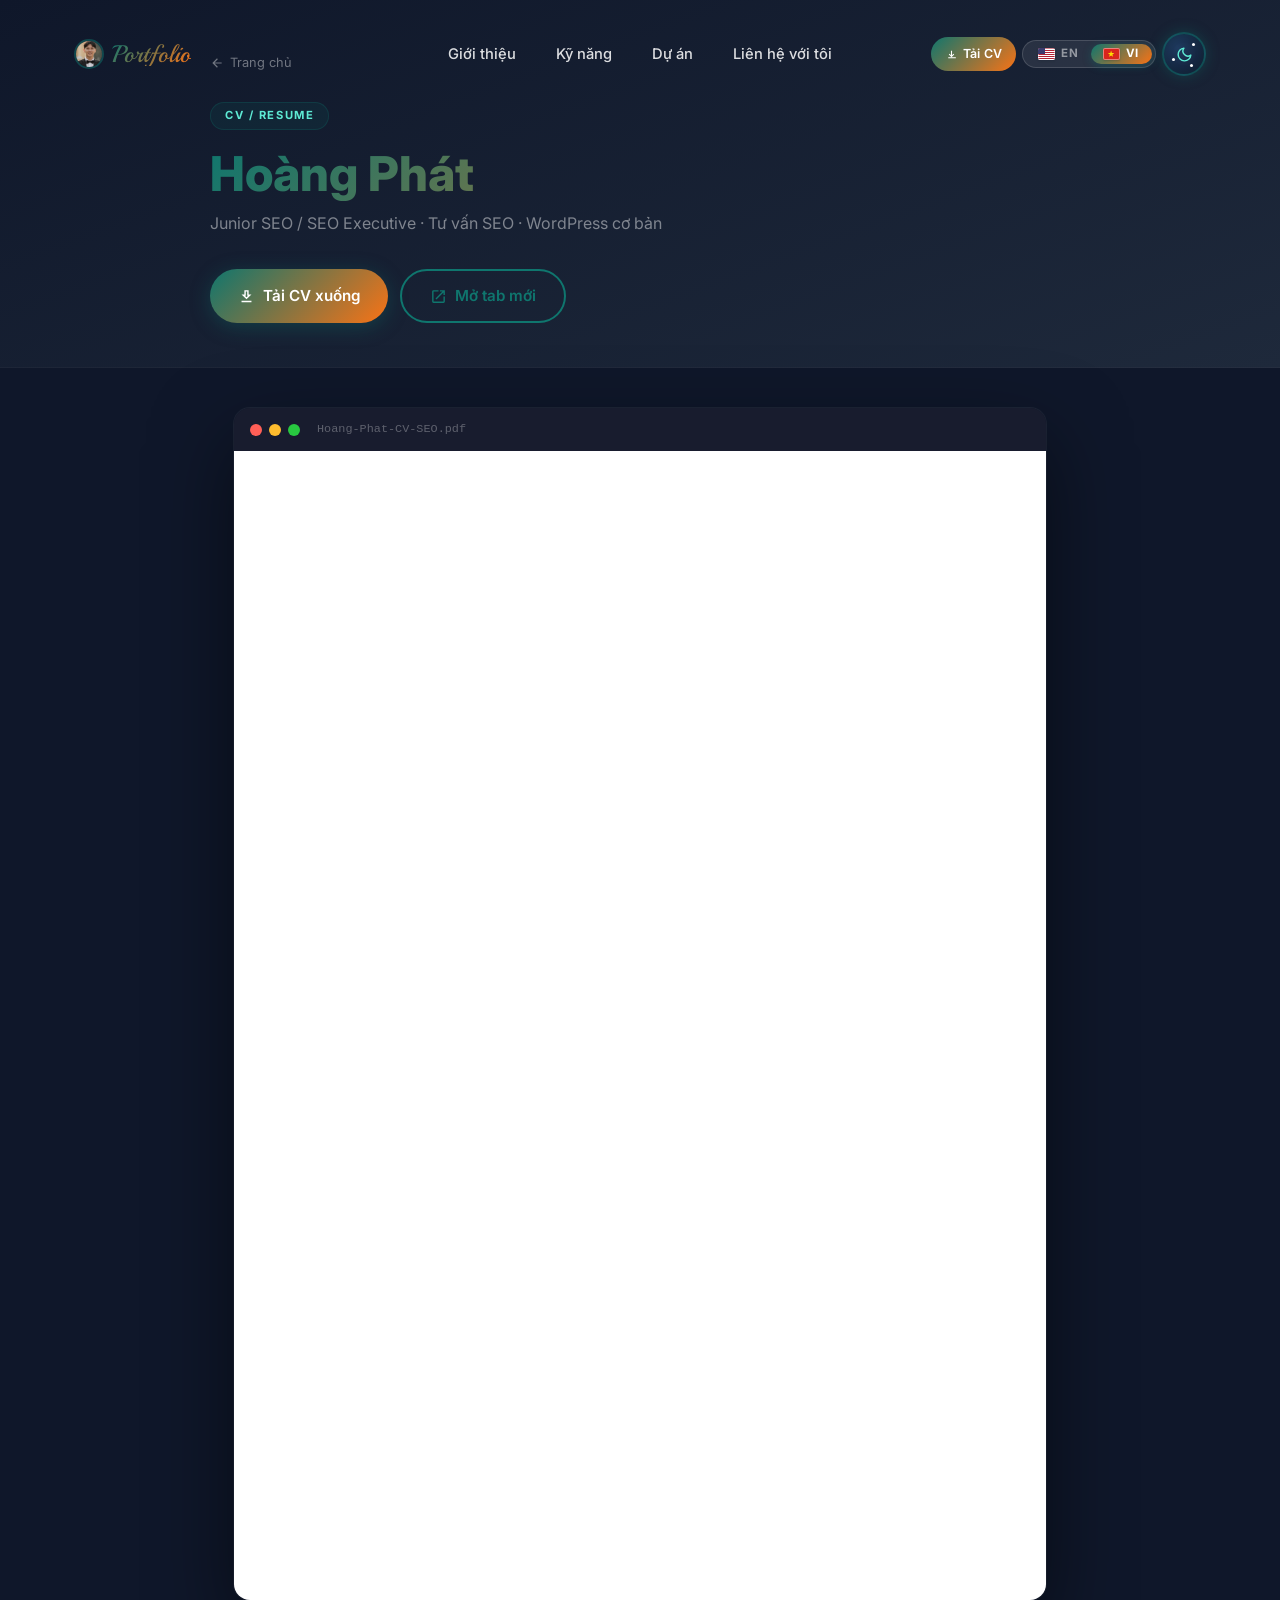
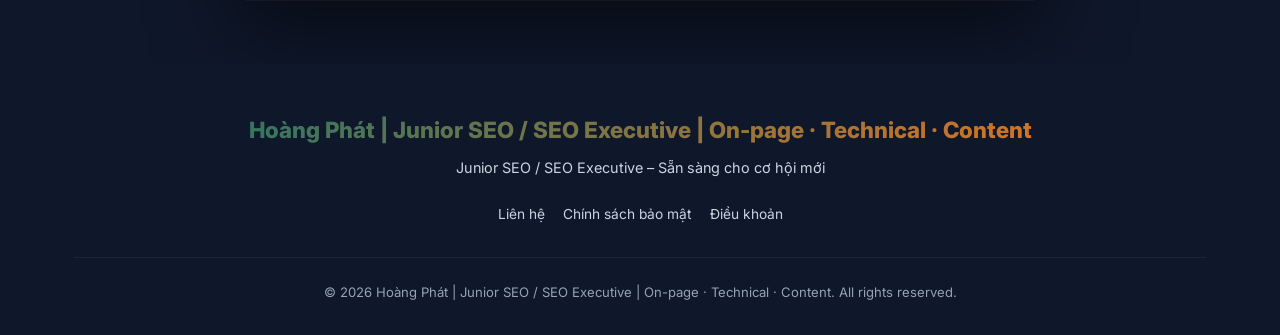
==== cv/index.html @ d2af5ca1 "Add WordPress consulting to CV" ====
﻿<!DOCTYPE html>
<html lang="vi" itemscope itemtype="https://schema.org/WebPage">
<head>
    <meta charset="UTF-8">
    <meta name="viewport" content="width=device-width, initial-scale=1.0">
    <meta http-equiv="X-UA-Compatible" content="IE=edge">
    <meta name="theme-color" content="#0f172a" media="(prefers-color-scheme: dark)">
    <meta name="theme-color" content="#f8fafc" media="(prefers-color-scheme: light)">

    
    <!-- Primary Meta Tags -->
    <title>CV Hoàng Phát | Junior SEO / SEO Executive</title>
    <meta name="title"       content="CV Hoàng Phát | Junior SEO / SEO Executive">
    <meta name="description" content="Xem và tải CV Junior SEO / SEO Executive của Hoàng Phát, bao gồm kinh nghiệm Content SEO, On-page SEO, Technical SEO, tư vấn SEO và thiết kế website WordPress cơ bản.">
    <meta name="keywords"    content="Junior SEO / SEO Executive, chuyên gia SEO, SEO freelancer Hồ Chí Minh, tối ưu hóa công cụ tìm kiếm, On-page SEO, Technical SEO, Link Building, Google Analytics">
    <meta name="author"      content="Hoàng Phát">
    <meta name="robots"      content="index, follow, max-snippet:-1, max-image-preview:large, max-video-preview:-1">
    <link rel="canonical"    href="/cv/">
        <link rel="alternate" href="/cv/" hreflang="vi">
        <link rel="alternate" href="/cv/" hreflang="en">
            <link rel="alternate" href="/cv/" hreflang="x-default">
    
    <!-- Open Graph -->
    <meta property="og:type"        content="website">
    <meta property="og:url"         content="/cv/">
    <meta property="og:title"       content="CV Hoàng Phát | Junior SEO / SEO Executive">
    <meta property="og:description" content="Xem và tải CV Junior SEO / SEO Executive của Hoàng Phát, bao gồm kinh nghiệm Content SEO, On-page SEO, Technical SEO, tư vấn SEO và thiết kế website WordPress cơ bản.">
    <meta property="og:image"       content="/images/avatar.jpg">
    <meta property="og:image:width"  content="724">
    <meta property="og:image:height" content="1024">
    <meta property="og:image:alt"    content="Hoàng Phát – Junior SEO / SEO Executive CV">
    <meta property="og:locale"      content="vi_VN">
    <meta property="og:site_name"   content="Hoàng Phát – SEO Portfolio">
    
    <!-- Twitter Card -->
    <meta name="twitter:card"        content="summary_large_image">
    <meta name="twitter:url"         content="/cv/">
    <meta name="twitter:title"       content="CV Hoàng Phát | Junior SEO / SEO Executive">
    <meta name="twitter:description" content="Xem và tải CV Junior SEO / SEO Executive của Hoàng Phát, bao gồm kinh nghiệm Content SEO, On-page SEO, Technical SEO, tư vấn SEO và thiết kế website WordPress cơ bản.">
    <meta name="twitter:image"       content="/images/avatar.jpg">

    <!-- JSON-LD: Person Schema -->
    <script type="application/ld+json">
    {
        "@context": "https://schema.org",
        "@type": "Person",
        "name": "Hoàng Phát",
        "url": "/",
        "image": "/images/avatar.jpg",
        "jobTitle": "Junior SEO / SEO Executive",
        "description": "Portfolio Hoàng Phát - Junior SEO / SEO Executive với 2+ năm kinh nghiệm tăng organic traffic, cải thiện từ khóa và tối ưu Technical SEO.",
        "address": {
            "@type": "PostalAddress",
            "addressLocality": "Hồ Chí Minh",
            "addressCountry": "VN"
        },
        "email": "tinhnghich17@gmail.com",
        "telephone": "+84939813645",
        "knowsAbout": [
            "Search Engine Optimization",
            "On-page SEO",
            "Technical SEO",
            "Link Building",
            "Content Strategy",
            "Google Analytics",
            "Google Search Console",
            "Keyword Research"
        ]
    }
    </script>

    <!-- JSON-LD: WebSite Schema -->
    <script type="application/ld+json">
    {
        "@context": "https://schema.org",
        "@type": "WebSite",
        "name": "Hoàng Phát - SEO Portfolio",
        "url": "/",
        "description": "Portfolio Hoàng Phát - Junior SEO / SEO Executive với 2+ năm kinh nghiệm tăng organic traffic, cải thiện từ khóa và tối ưu Technical SEO.",
        "inLanguage": "vi-VN"
    }
    </script>

    <!-- Preconnect + DNS prefetch for performance -->
    <link rel="preconnect" href="https://fonts.googleapis.com">
    <link rel="preconnect" href="https://fonts.gstatic.com" crossorigin>
    <link rel="dns-prefetch" href="//favicon.im">
    <link rel="dns-prefetch" href="//img.icons8.com">
    <link rel="dns-prefetch" href="//cdn.simpleicons.org">
    <link rel="icon" href="/images/avatar.jpg" sizes="150x150" type="image/webp">
    <link rel="apple-touch-icon" href="/images/avatar.jpg">

    <meta name='robots' content='max-image-preview:large' />
<link rel="preload" as="image" href="/images/avatar.jpg" fetchpriority="high">
<link rel='dns-prefetch' href='//fonts.googleapis.com' />
<style id='wp-img-auto-sizes-contain-inline-css' type='text/css'>
img:is([sizes=auto i],[sizes^="auto," i]){contain-intrinsic-size:3000px 1500px}
/*# sourceURL=wp-img-auto-sizes-contain-inline-css */
</style>
<link rel='stylesheet' id='google-fonts-css' href='https://fonts.googleapis.com/css2?family=Inter:wght@300;400;500;600;700;800&#038;family=Playball&#038;family=Quantico:wght@400;700&#038;display=swap' type='text/css' media='all' />
<link rel='stylesheet' id='my-portfolio-main-css' href='/assets/css/main.css' type='text/css' media='all' />
</head>
<body class="wp-singular page-template page-template-template-cv page-template-template-cv-php page page-id-74 wp-theme-my-portfolio" itemscope itemtype="https://schema.org/WebPage">

<a class="skip-to-content" href="#main-content">Chuyển đến nội dung chính</a>

<header class="site-header" id="site-header" role="banner">
    <nav class="navbar" role="navigation" aria-label="Menu điều hướng chính">
        <div class="nav-container">
            <a href="/#hero" class="nav-logo" aria-label="Hoàng Phát - Về trang chủ">
                <img src="/images/avatar.jpg" alt="Hoàng Phát" class="nav-avatar" width="150" height="150">
                <span class="logo-text" aria-hidden="true">Portfolio</span>
            </a>
            <button class="nav-toggle" id="navToggle" aria-label="Mở/đóng menu" aria-expanded="false" aria-controls="navMenu">
                <span></span><span></span><span></span>
            </button>
                        <ul class="nav-menu" id="navMenu" role="menubar">
                <li role="none"><a href="/#about"    class="nav-link" role="menuitem">Giới thiệu</a></li>
                <li role="none"><a href="/#skills"   class="nav-link" role="menuitem">Kỹ năng</a></li>
                <li role="none"><a href="/#projects" class="nav-link" role="menuitem">Dự án</a></li>
                <li role="none"><a href="/#contact"  class="nav-link" role="menuitem">Liên hệ với tôi</a></li>
            </ul>
            <!-- Right controls: CV + language + theme -->
            <div class="nav-right">
            <a href="/cv/Hoang-Phat-CV-SEO.pdf" class="nav-cv-btn" download="Hoang-Phat-CV-SEO.pdf" aria-label="Tải CV">
                <svg viewBox="0 0 24 24" fill="currentColor" width="13" height="13" aria-hidden="true"><path d="M13 5v8.17l2.59-2.58L17 12l-5 5-5-5 1.41-1.41L11 13.17V5h2zm-7 14v-2h14v2z"/></svg>
                <span>Tải CV</span>
            </a>
            <div class="lang-nav" role="group" aria-label="Language">
            <a href="/cv/" class="lang-nav-btn" hreflang="en" aria-label="English"><span class="lang-flag lang-flag-us" aria-hidden="true"></span><span class="lang-code">EN</span></a><a href="/cv/" class="lang-nav-btn active" hreflang="vi" aria-label="Tiếng Việt"><span class="lang-flag lang-flag-vi" aria-hidden="true"></span><span class="lang-code">VI</span></a>            </div>
            <!-- 3D Flip Theme Toggle -->
            <button class="theme-toggle-3d" id="themeToggle" aria-label="Toggle dark/light mode" title="Chuyển chế độ sáng/tối">
                <div class="theme-toggle-inner">
                    <div class="theme-face theme-face-front">
                        <svg viewBox="0 0 24 24" fill="none" stroke="currentColor" stroke-width="2" stroke-linecap="round" stroke-linejoin="round" width="17" height="17"><path d="M21 12.79A9 9 0 1 1 11.21 3 7 7 0 0 0 21 12.79z"/></svg>
                        <span class="theme-stars"><i></i><i></i><i></i></span>
                    </div>
                    <div class="theme-face theme-face-back">
                        <svg viewBox="0 0 24 24" fill="none" stroke="currentColor" stroke-width="2" stroke-linecap="round" stroke-linejoin="round" width="17" height="17"><circle cx="12" cy="12" r="5"/><line x1="12" y1="1" x2="12" y2="3"/><line x1="12" y1="21" x2="12" y2="23"/><line x1="4.22" y1="4.22" x2="5.64" y2="5.64"/><line x1="18.36" y1="18.36" x2="19.78" y2="19.78"/><line x1="1" y1="12" x2="3" y2="12"/><line x1="21" y1="12" x2="23" y2="12"/><line x1="4.22" y1="19.78" x2="5.64" y2="18.36"/><line x1="18.36" y1="5.64" x2="19.78" y2="4.22"/></svg>
                    </div>
                </div>
            </button>
            </div><!-- /.nav-right -->
        </div>
    </nav>
</header>

<main id="main-content" role="main">

<div class="cvp-wrap">

    <!-- Hero -->
    <div class="cvp-hero">
        <div class="cvp-hero-inner">
            <a href="/" class="cvp-back">
                <svg xmlns="http://www.w3.org/2000/svg" viewBox="0 0 24 24" fill="currentColor" width="14" height="14" aria-hidden="true"><path d="M20 11H7.83l5.59-5.59L12 4l-8 8 8 8 1.41-1.41L7.83 13H20v-2z"/></svg>
                Trang chủ            </a>
            <div class="cvp-hero-info">
                <span class="cvp-tag">CV / Resume</span>
                <h1 class="cvp-name">Hoàng Phát</h1>
                <p class="cvp-role">Junior SEO / SEO Executive &middot; Tư vấn SEO &middot; WordPress cơ bản</p>
            </div>
            <div class="cvp-actions">
                <a href="/cv/Hoang-Phat-CV-SEO.pdf" download="Hoang-Phat-CV-SEO.pdf" class="btn btn-primary cvp-dl-btn">
                    <svg xmlns="http://www.w3.org/2000/svg" viewBox="0 0 24 24" fill="currentColor" width="17" height="17" aria-hidden="true"><path d="M19 9h-4V3H9v6H5l7 7 7-7zm-8 2V5h2v6h1.17L12 13.17 9.83 11H11zm-6 7h14v2H5z"/></svg>
                    Tải CV xuống                </a>
                <a href="/cv/Hoang-Phat-CV-SEO.pdf" class="btn btn-outline cvp-open-btn" target="_blank" rel="noopener">
                    <svg xmlns="http://www.w3.org/2000/svg" viewBox="0 0 24 24" fill="currentColor" width="17" height="17" aria-hidden="true"><path d="M19 19H5V5h7V3H5a2 2 0 0 0-2 2v14a2 2 0 0 0 2 2h14a2 2 0 0 0 2-2v-7h-2v7zM14 3v2h3.59l-9.83 9.83 1.41 1.41L19 6.41V10h2V3h-7z"/></svg>
                    Mở tab mới                </a>
            </div>
        </div>
    </div>

    <!-- PDF Viewer -->
    <div class="cvp-viewer">
        <div class="cvp-card">
            <div class="cvp-card-bar">
                <span class="cvp-dot cvp-dot-r"></span>
                <span class="cvp-dot cvp-dot-y"></span>
                <span class="cvp-dot cvp-dot-g"></span>
                <span class="cvp-card-bar-name">Hoang-Phat-CV-SEO.pdf</span>
            </div>
            <div class="cvp-frame-wrap">
                <iframe
                    id="cvFrame"
                    src="/cv/Hoang-Phat-CV-SEO.pdf#toolbar=0&view=FitH&scrollbar=0"
                    class="cvp-iframe"
                    title="CV của Hoàng Phát - Junior SEO / SEO Executive"
                    loading="lazy"
                ></iframe>
            </div>
        </div>
    </div>

</div><!-- /.cvp-wrap -->

<script>
(function () {
    if (localStorage.getItem('portfolio-theme') === 'light') {
        document.body.classList.add('light-mode');
        var btn = document.getElementById('themeToggle');
        if (btn) btn.classList.add('is-light');
    }
    function resizeCvFrame() {
        var frame = document.getElementById('cvFrame');
        if (!frame) return;
        var w = frame.parentElement.clientWidth;
        frame.style.height = Math.round(w * 1.415) + 'px';
    }
    resizeCvFrame();
    window.addEventListener('resize', resizeCvFrame);
})();
</script>

</main><!-- /#main-content -->

<footer class="site-footer" role="contentinfo" itemscope itemtype="https://schema.org/WPFooter">
        <div class="footer-container">
        <div class="footer-content">
            <p class="footer-name" itemprop="name">Hoàng Phát | Junior SEO / SEO Executive | On-page · Technical · Content</p>
            <p class="footer-tagline">Junior SEO / SEO Executive &ndash; S&#7861;n s&agrave;ng cho c&#417; h&#7897;i m&#7899;i</p>
<nav class="footer-links" aria-label="Footer links">
                <a href="/#contact">Li&ecirc;n h&#7879;</a>
                <a href="/privacy-policy/">Ch&iacute;nh s&aacute;ch b&#7843;o m&#7853;t</a>
                <a href="/terms/">&#272;i&#7873;u kho&#7843;n</a>
            </nav>
        </div>
        <p class="footer-copy">&copy; 2026 <span itemprop="author">Hoàng Phát | Junior SEO / SEO Executive | On-page · Technical · Content</span>. All rights reserved.</p>
    </div>
</footer>

<script type="text/javascript" id="pll_cookie_script-js-after">
/* <![CDATA[ */
(function() {
				var expirationDate = new Date();
				expirationDate.setTime( expirationDate.getTime() + 31536000 * 1000 );
				document.cookie = "pll_language=vi; expires=" + expirationDate.toUTCString() + "; path=/; secure; SameSite=Lax";
			}());

//# sourceURL=pll_cookie_script-js-after
/* ]]> */
</script>
<script type="text/javascript" id="my-portfolio-js-js-extra">
/* <![CDATA[ */
var portfolioStrings = {"wordRoll":["Junior SEO","SEO Executive","On-page SEO","Page Speed SEO"],"formSending":"Đang gửi...","formSubmit":"Gửi tin nhắn","formSuccess":"Yêu cầu của bạn đã được mở trong ứng dụng email. Tôi sẽ phản hồi sớm.","formError":"Không gửi được yêu cầu. Vui lòng gửi email trực tiếp cho tôi.","contactEmail":"tinhnghich17@gmail.com"};
//# sourceURL=my-portfolio-js-js-extra
/* ]]> */
</script>
<script type="text/javascript" src="/assets/js/main.js" id="my-portfolio-js-js"></script>
</body>
</html>
---- assets/css/main.css ----
/* ==================== RESET & BASE ==================== */
*, *::before, *::after { box-sizing: border-box; margin: 0; padding: 0; }
html { scroll-behavior: smooth; font-size: 16px; max-width: 100%; overflow-x: hidden; }
body { font-family: 'Inter', -apple-system, BlinkMacSystemFont, sans-serif; color: rgba(255,255,255,0.85); background: var(--dark); line-height: 1.6; overflow-x: hidden; max-width: 100%; }
img { max-width: 100%; height: auto; display: block; }
a { text-decoration: none; color: inherit; }
ul, ol { list-style: none; }

/* Screen reader only */
.sr-only { position: absolute; width: 1px; height: 1px; padding: 0; margin: -1px; overflow: hidden; clip: rect(0,0,0,0); white-space: nowrap; border: 0; }

/* Skip to content – accessibility & SEO */
.skip-to-content { position: absolute; top: -100%; left: 16px; background: var(--primary); color: #fff; padding: 10px 20px; border-radius: 0 0 8px 8px; font-weight: 600; font-size: 0.9rem; z-index: 9999; transition: top 0.2s; }
.skip-to-content:focus { top: 0; }

/* Focus visible – accessibility */
:focus-visible { outline: 3px solid var(--primary); outline-offset: 3px; border-radius: 4px; }

/* ==================== VARIABLES ==================== */
:root {
    --primary: #0f766e;
    --primary-dark: #115e59;
    --primary-light: #5eead4;
    --accent: #f97316;
    --dark: #0f172a;
    --dark2: #1e293b;
    --gray: #64748b;
    --gray-light: #f1f5f9;
    --gray-border: #e2e8f0;
    --white: #ffffff;
    --gradient: linear-gradient(135deg, #0f766e 0%, #f97316 100%);
    --shadow: 0 4px 24px rgba(15,118,110,0.10);
    --shadow-lg: 0 12px 40px rgba(15,118,110,0.18);
    --radius: 12px;
    --radius-lg: 20px;
    --transition: all 0.3s ease;
}

/* ==================== CONTAINER ==================== */
.container { max-width: 1180px; margin: 0 auto; padding: 0 24px; }
.section { padding: 96px 0; }
.section-alt { background: var(--dark2); }

/* ==================== SECTION HEADER ==================== */
.section-header { text-align: center; margin-bottom: 60px; }
.section-tag { display: inline-block; background: rgba(15,118,110,0.1); color: var(--primary); font-size: 0.8rem; font-weight: 600; letter-spacing: 0.1em; text-transform: uppercase; padding: 6px 16px; border-radius: 50px; margin-bottom: 16px; }
.section-title { font-size: clamp(1.8rem, 4vw, 2.6rem); font-weight: 800; color: var(--dark); margin-bottom: 12px; }
.section-subtitle { font-size: 1rem; color: var(--gray); max-width: 500px; margin: 0 auto; }

/* ==================== BUTTONS ==================== */
.btn { display: inline-flex; align-items: center; gap: 8px; padding: 13px 28px; border-radius: 50px; font-weight: 600; font-size: 0.95rem; cursor: pointer; border: none; transition: var(--transition); }
.btn-primary { background: var(--gradient); color: #fff; box-shadow: 0 4px 20px rgba(15,118,110,0.35); }
.btn-primary:hover { transform: translateY(-2px); box-shadow: 0 8px 28px rgba(15,118,110,0.45); }
.btn-outline { background: transparent; color: var(--primary); border: 2px solid var(--primary); }
.btn-outline:hover { background: var(--primary); color: #fff; transform: translateY(-2px); }
.btn-full { width: 100%; justify-content: center; }

/* ==================== NAVBAR ==================== */
.site-header { position: fixed; top: 12px; left: 0; right: 0; z-index: 1000; transition: var(--transition); }
.site-header.scrolled { background: rgba(255,255,255,0.95); backdrop-filter: blur(12px); box-shadow: 0 2px 20px rgba(0,0,0,0.08); top: 0; }
.navbar { padding: 20px 0; transition: var(--transition); }
.site-header.scrolled .navbar { padding: 14px 0; }
.nav-container { max-width: 1180px; margin: 0 auto; padding: 0 24px; display: flex; align-items: center; }
.nav-right { display: flex; align-items: center; gap: 6px; flex: 1; justify-content: flex-end; }
.nav-logo { font-family: 'Playball', cursive; font-size: 1.5rem; font-weight: 400; display: flex; align-items: center; gap: 8px; flex: 1; flex-shrink: 0; }
.logo-text { background: var(--gradient); -webkit-background-clip: text; -webkit-text-fill-color: transparent; background-clip: text; line-height: 1; }
.nav-avatar { width: 30px; height: 30px; border-radius: 50%; object-fit: cover; border: 2px solid rgba(15,118,110,0.5); flex-shrink: 0; transition: var(--transition); }
.nav-logo:hover .nav-avatar { border-color: rgba(15,118,110,0.9); transform: scale(1.05); }
.nav-cv-btn { display: inline-flex; align-items: center; gap: 5px; padding: 7px 14px; border-radius: 50px; background: var(--gradient); color: #fff !important; -webkit-text-fill-color: #fff; font-size: 0.78rem; font-weight: 600; white-space: nowrap; letter-spacing: 0.02em; transition: var(--transition); flex-shrink: 0; }
.nav-cv-btn:hover { transform: translateY(-1px); box-shadow: 0 4px 16px rgba(15,118,110,0.4); opacity: 0.92; }
.nav-cv-btn svg { flex-shrink: 0; }
.nav-menu { display: flex; align-items: center; gap: 8px; }
.nav-link { color: rgba(255,255,255,0.85); font-weight: 500; padding: 8px 16px; border-radius: 8px; transition: var(--transition); font-size: 0.92rem; }
.nav-link:hover { color: #fff; background: rgba(255,255,255,0.1); }
.site-header.scrolled .nav-link { color: var(--dark2); }
.site-header.scrolled .nav-link:hover { color: var(--primary); background: rgba(15,118,110,0.06); }
.nav-cta { background: var(--gradient); color: #fff !important; padding: 9px 22px; border-radius: 50px; margin-left: 8px; -webkit-text-fill-color: #fff; }
.nav-cta:hover { transform: translateY(-1px); box-shadow: 0 4px 16px rgba(15,118,110,0.35); background: rgba(0,0,0,0); background: var(--gradient); }
.nav-toggle { display: none; flex-direction: column; gap: 5px; cursor: pointer; background: none; border: none; padding: 4px; }
.nav-toggle span { display: block; width: 24px; height: 2px; background: rgba(255,255,255,0.85); border-radius: 2px; transition: var(--transition); }
.site-header.scrolled .nav-toggle span { background: var(--dark2); }

/* ==================== HERO ==================== */
.hero { min-height: min(100vh, 980px); display: flex; align-items: flex-start; background: var(--dark); position: relative; overflow-x: hidden; overflow-y: visible; padding-top: 72px; padding-bottom: 24px; }
.admin-bar .hero { min-height: min(calc(100vh - 32px), 948px); padding-top: 104px; }
.hero-bg { position: absolute; inset: 0; background: radial-gradient(ellipse at 70% 50%, rgba(15,118,110,0.25) 0%, transparent 60%), radial-gradient(ellipse at 20% 80%, rgba(249,115,22,0.2) 0%, transparent 50%); }
.hero .container { position: relative; z-index: 1; }
.hero-content { display: grid; grid-template-columns: 1fr 1fr; align-items: center; gap: 32px; padding: 4px 0 8px; }

/* ── Hero Banner ── */
.hero-banner { display: flex; flex-direction: column; align-items: center; padding: 8px 0 4px; gap: 4px; }
.hero-banner-top { display: flex; align-items: center; gap: 14px; }
.hero-banner-year-box { border: 1.5px solid rgba(255,255,255,0.35); padding: 3px 12px; border-radius: 4px; font-size: 0.72rem; font-weight: 600; letter-spacing: 0.1em; color: rgba(255,255,255,0.65); font-family: 'Inter', sans-serif; }
.hero-banner-subtitle { font-size: 0.72rem; font-weight: 400; letter-spacing: 0.1em; color: rgba(255,255,255,0.4); font-family: 'Inter', sans-serif; }
.hero-banner-title-wrap { position: relative; display: flex; align-items: baseline; line-height: 1; gap: 0; font-size: 0; }
.banner-script-p { font-family: 'Quantico', sans-serif; font-size: clamp(2.8rem, 10vw, 9rem); font-weight: 700; line-height: 1; background: linear-gradient(135deg, #0f766e 0%, #f97316 100%); -webkit-background-clip: text; -webkit-text-fill-color: transparent; background-clip: text; }
.banner-geo-text { font-family: 'Quantico', sans-serif; font-size: clamp(2.8rem, 10vw, 9rem); font-weight: 700; letter-spacing: 0; line-height: 1; background: linear-gradient(135deg, #0f766e 20%, #f97316 100%); -webkit-background-clip: text; -webkit-text-fill-color: transparent; background-clip: text; }
.banner-name-script { position: absolute; bottom: -4rem; right: -5.5rem; display: flex; flex-direction: column; align-items: flex-end; font-family: 'Inter', sans-serif; color: #f97316; gap: 3px; }
.wr-item { display: block; line-height: 1.35; white-space: nowrap; transition: all 0.45s cubic-bezier(0.4,0,0.2,1); transform-origin: right center; font-size: 0.6rem; opacity: 0.12; filter: blur(3px); transform: scale(0.6); font-weight: 400; }
.wr-item.wr-near { font-size: 0.85rem; opacity: 0.42; filter: blur(1.2px); transform: scale(0.82); }
.wr-item.wr-active { font-size: clamp(0.85rem, 1.4vw, 1.15rem); opacity: 1; filter: none; transform: scale(1); font-weight: 600; text-shadow: 0 0 18px rgba(249,115,22,0.55); letter-spacing: 0.03em; }
.hero-text { min-width: 0; overflow: hidden; }
.hero-greeting { color: var(--accent); font-size: 1rem; font-weight: 600; letter-spacing: 0.05em; margin-bottom: 6px; }
.hero-name { font-size: clamp(1.8rem, 3.8vw, 3.2rem); font-weight: 800; color: #fff; line-height: 1.1; margin-bottom: 4px; white-space: nowrap; }
.hero-title { font-size: clamp(1.1rem, 2.5vw, 1.5rem); font-weight: 400; color: var(--primary-light); margin-bottom: 12px; min-height: 1.4em; }
.typed-text { font-weight: 600; }
.cursor { animation: blink 1s step-end infinite; }
@keyframes blink { 0%,100%{opacity:1} 50%{opacity:0} }
.hero-desc { color: #94a3b8; font-size: 0.92rem; max-width: 480px; line-height: 1.55; margin-bottom: 12px; }
.hero-btns { display: flex; gap: 10px; flex-wrap: wrap; margin-bottom: 10px; }
.hero-btns .btn { padding: 11px 20px; font-size: 0.88rem; }
.hero-stats { display: grid; grid-template-columns: repeat(3, 1fr); gap: 6px; margin-top: 2px; }
.hero-stats .stat-item { padding: 12px 10px; text-align: center; background: rgba(255,255,255,0.05); border: 1px solid rgba(255,255,255,0.1); border-radius: 16px; backdrop-filter: blur(6px); transition: background 0.25s, border-color 0.25s, transform 0.25s; }
.hero-stats .stat-item:hover { background: rgba(15,118,110,0.18); border-color: rgba(15,118,110,0.4); transform: translateY(-3px); }
.stat-item { text-align: center; }
.stat-num { display: block; font-size: 1.8rem; font-weight: 800; background: var(--gradient); -webkit-background-clip: text; -webkit-text-fill-color: transparent; background-clip: text; line-height: 1.1; margin-bottom: 2px; }
.stat-label { color: #64748b; font-size: 0.78rem; text-transform: uppercase; letter-spacing: 0.05em; }
.hero-image { display: flex; flex-direction: column; align-items: center; gap: 24px; position: relative; padding-top: 40px; }
.hero-image .avatar-area { position: relative; }
.avatar-wrapper { width: 340px; height: 340px; position: relative; }
.avatar-ring {
    position: absolute;
    inset: -10px;
    border-radius: 50%;
    background: conic-gradient(
        from -90deg,
        #4285F4 0deg 90deg,
        #EA4335 90deg 180deg,
        #FBBC05 180deg 270deg,
        #34A853 270deg 360deg
    );
    animation: rotate 5s linear infinite;
    opacity: 1;
    filter: drop-shadow(0 0 6px rgba(66,133,244,0.55)) drop-shadow(0 0 12px rgba(234,67,53,0.3));
}
.avatar-ring::after {
    content: '';
    position: absolute;
    inset: 8px;
    border-radius: 50%;
    background: var(--dark);
}
@keyframes rotate { to { transform: rotate(360deg); } }
.avatar-placeholder { width: 100%; height: 100%; border-radius: 50%; background: linear-gradient(135deg, #1e293b, #334155); display: flex; flex-direction: column; align-items: center; justify-content: center; gap: 12px; color: #64748b; border: none; position: relative; z-index: 1; overflow: hidden; }
.avatar-placeholder svg { width: 80px; height: 80px; opacity: 0.4; }
.avatar-placeholder p { font-size: 0.8rem; opacity: 0.6; }
.avatar-img-wrapper { width: 100%; height: 100%; border-radius: 50%; overflow: hidden; position: relative; z-index: 1; border: none; }
.avatar-img { width: 100%; height: 100%; object-fit: cover; object-position: center top; display: block; border-radius: 50%; }
.avatar-area { position: relative; display: flex; justify-content: center; padding: 24px 60px; }
.floating-badge { position: absolute; background: rgba(15,23,42,0.75); backdrop-filter: blur(16px); border: 1px solid rgba(255,255,255,0.18); color: #fff; padding: 10px 16px; border-radius: 50px; font-size: 0.8rem; font-weight: 600; white-space: nowrap; animation: float 3s ease-in-out infinite; z-index: 2; box-shadow: 0 4px 20px rgba(0,0,0,0.3); }
.badge-1 { bottom: 10px; left: 0; animation-delay: 0s; }
.badge-2 { top: 10px; right: 0; animation-delay: 1.5s; }
@keyframes float { 0%,100%{transform:translateY(0)} 50%{transform:translateY(-8px)} }
.scroll-indicator { display: flex; flex-direction: column; align-items: center; gap: 10px; margin-top: 8px; }
.scroll-text { color: rgba(255,255,255,0.9); font-size: 0.78rem; font-weight: 700; letter-spacing: 0.15em; text-transform: uppercase; background: var(--gradient); -webkit-background-clip: text; -webkit-text-fill-color: transparent; background-clip: text; }
.scroll-arrow { width: 48px; height: 48px; border: 2px solid var(--primary); border-radius: 50%; display: flex; align-items: center; justify-content: center; color: var(--primary-light); animation: bounceDown 1.8s ease-in-out infinite; background: rgba(15,118,110,0.12); backdrop-filter: blur(6px); transition: background 0.25s, border-color 0.25s; box-shadow: 0 0 16px rgba(15,118,110,0.3); }
.scroll-arrow:hover { background: rgba(15,118,110,0.25); border-color: var(--primary-light); }
@keyframes bounceDown { 0%,100%{transform:translateY(0);opacity:0.8} 50%{transform:translateY(8px);opacity:1} }
@keyframes scroll { 0%{transform:translateY(0);opacity:1} 100%{transform:translateY(12px);opacity:0} }

/* ==================== ABOUT ==================== */
.about-grid { display: grid; grid-template-columns: 1fr 1fr; gap: 48px; align-items: stretch; margin-bottom: 80px; }
.about-img-wrapper { position: relative; max-width: 320px; }
.about-img-placeholder { width: 100%; aspect-ratio: 3/4; background: var(--gradient); border-radius: var(--radius-lg); display: flex; align-items: center; justify-content: center; overflow: hidden; }
.about-img-placeholder svg { width: 120px; height: 120px; color: rgba(255,255,255,0.5); }
.experience-badge { position: absolute; bottom: -20px; right: -20px; background: var(--gradient); color: #fff; padding: 16px 20px; border-radius: var(--radius); text-align: center; box-shadow: var(--shadow-lg); }
.exp-num { display: block; font-size: 2rem; font-weight: 800; line-height: 1; }
.exp-text { font-size: 0.75rem; opacity: 0.9; }
.about-subtitle { font-size: 1.4rem; font-weight: 700; color: var(--dark); margin-bottom: 16px; }
.about-desc { color: var(--gray); line-height: 1.8; margin-bottom: 14px; }
.info-grid { display: grid; grid-template-columns: 1fr 1fr; gap: 16px; margin: 28px 0 32px; }
.info-item { display: flex; align-items: flex-start; gap: 12px; background: var(--gray-light); padding: 14px 16px; border-radius: var(--radius); }
.info-icon { font-size: 1.2rem; flex-shrink: 0; }
.info-item > div { display: flex; flex-direction: column; }
.info-label { font-size: 0.72rem; text-transform: uppercase; letter-spacing: 0.05em; color: var(--gray); font-weight: 600; }
.info-value { font-size: 0.9rem; font-weight: 600; color: var(--dark); }
.about-btns { display: flex; gap: 14px; flex-wrap: wrap; margin-bottom: 4px; }
.highlight-text { color: #f97316; }
.about-badges { display: flex; flex-wrap: wrap; gap: 8px; margin: 20px 0 24px; }
.about-badge { display: inline-flex; align-items: center; gap: 5px; padding: 6px 14px; border-radius: 50px; background: rgba(255,255,255,0.06); border: 1px solid rgba(255,255,255,0.1); font-size: 0.82rem; color: rgba(255,255,255,0.7); white-space: nowrap; }
.about-badge-available { background: rgba(52,211,153,0.1); border-color: rgba(52,211,153,0.3); color: #34d399; }
.about-note { font-size: 0.78rem; color: #9aa6bd; margin-top: 14px; line-height: 1.6; }
.about-note-link { color: rgba(255,255,255,0.55); text-decoration: underline; text-underline-offset: 2px; }
.about-skills-col { display: flex; flex-direction: column; justify-content: space-between; gap: 16px; }
.about-skill-icon svg { width: 26px; height: 26px; }
.about-skill-card { display: flex; gap: 16px; align-items: flex-start; padding: 20px; background: rgba(255,255,255,0.03); border: 1px solid rgba(255,255,255,0.07); border-radius: 16px; transition: var(--transition); }
.about-skill-card:hover { background: rgba(255,255,255,0.055); border-color: rgba(15,118,110,0.25); transform: translateY(-2px); }
.about-skill-icon { width: 44px; height: 44px; border-radius: 12px; display: flex; align-items: center; justify-content: center; flex-shrink: 0; }
.tech-icon { background: rgba(15,118,110,0.15); color: #2dd4bf; }
.onpage-icon { background: rgba(15,118,110,0.12); color: #5eead4; }
.content-icon { background: rgba(52,211,153,0.12); color: #34d399; }
.offpage-icon { background: rgba(249,115,22,0.12); color: #f97316; }

/* ==================== SKILL LEVEL TABLE ==================== */
.skill-level-table { width: 100%; border-collapse: collapse; }
.skill-level-table tbody tr { border-bottom: 1px solid rgba(255,255,255,0.06); transition: background 0.2s; border-radius: var(--radius); }
.skill-level-table tbody tr:first-child td { padding-top: 4px; }
.skill-level-table tbody tr:last-child { border-bottom: none; }
.skill-level-table tbody tr:hover { background: rgba(15,118,110,0.05); }
.skill-level-table td { padding: 14px 12px; font-size: 0.93rem; font-weight: 600; color: rgba(255,255,255,0.85); vertical-align: middle; }
.skill-level-table td:first-child { padding-left: 0; }
.skill-level-table td:last-child { text-align: right; padding-right: 0; }
.skill-badge { display: inline-flex; align-items: center; gap: 5px; font-size: 0.73rem; font-weight: 700; padding: 5px 14px; border-radius: 100px; letter-spacing: 0.02em; }
.skill-badge::before { content: ''; width: 6px; height: 6px; border-radius: 50%; flex-shrink: 0; }
.skill-badge-pro { background: rgba(15,118,110,0.14); color: #5eead4; border: 1px solid rgba(15,118,110,0.28); }
.skill-badge-pro::before { background: #2dd4bf; }
.skill-badge-mid { background: rgba(249,115,22,0.1); color: #67e8f9; border: 1px solid rgba(249,115,22,0.22); }
.skill-badge-mid::before { background: #fb923c; }

body.light-mode .skill-level-table tbody tr { border-bottom-color: var(--gray-border); }
body.light-mode .skill-level-table tbody tr:hover { background: rgba(15,118,110,0.04); }
body.light-mode .skill-level-table td { color: var(--dark2); }
body.light-mode .skill-badge-pro { background: rgba(15,118,110,0.08); color: var(--primary-dark); border-color: rgba(15,118,110,0.2); }
body.light-mode .skill-badge-pro::before { background: var(--primary); }
body.light-mode .skill-badge-mid { background: rgba(249,115,22,0.07); color: #ea580c; border-color: rgba(249,115,22,0.18); }
body.light-mode .skill-badge-mid::before { background: #ea580c; }

/* ==================== SKILL REEL (depth-of-field scroll) ==================== */
.skill-reel-wrap { position: relative; height: 380px; overflow: hidden; -webkit-mask-image: linear-gradient(to bottom, transparent 0%, black 18%, black 82%, transparent 100%); mask-image: linear-gradient(to bottom, transparent 0%, black 18%, black 82%, transparent 100%); }
.sr-arrow { position: absolute; left: 0; top: 50%; transform: translateY(-50%); z-index: 10; pointer-events: none; color: var(--accent); display: flex; align-items: center; justify-content: center; width: 40px; height: 40px; animation: arrowPulse 1.6s ease-in-out infinite; filter: drop-shadow(0 0 8px rgba(249,115,22,0.75)); }
@keyframes arrowPulse { 0%,100% { transform: translateY(-50%) translateX(0); opacity: 1; } 50% { transform: translateY(-50%) translateX(6px); opacity: 0.65; } }
.skill-reel { display: flex; flex-direction: column; animation: reelUp 16s linear infinite; padding-left: 54px; }
.skill-reel-wrap:hover .skill-reel { animation-play-state: paused; }
.sr-item { font-weight: 700; padding: 8px 0; line-height: 1.2; white-space: nowrap; will-change: filter, font-size, color; }
@keyframes reelUp { from { transform: translateY(0); } to { transform: translateY(-50%); } }
body.light-mode .sr-arrow { color: var(--accent); filter: drop-shadow(0 0 6px rgba(249,115,22,0.5)); }
@media (max-width: 768px) { .skill-reel-wrap { height: 300px; } .skill-reel { padding-left: 44px; } }
.about-skill-body h4 { font-size: 0.95rem; font-weight: 600; margin-bottom: 6px; color: rgba(255,255,255,0.9); }
.about-skill-body p { font-size: 0.82rem; color: rgba(255,255,255,0.5); line-height: 1.6; }

/* Timeline */
.timeline-section { display: grid; grid-template-columns: 1fr 1fr; gap: 48px; }
.timeline-title { font-size: 1.15rem; font-weight: 700; color: var(--dark); margin-bottom: 28px; display: flex; align-items: center; gap: 10px; }
.timeline { position: relative; padding-left: 24px; }
.timeline::before { content: ''; position: absolute; left: 7px; top: 8px; bottom: 0; width: 2px; background: var(--gray-border); }
.timeline-item { position: relative; margin-bottom: 32px; }
.timeline-dot { position: absolute; left: -24px; top: 6px; width: 14px; height: 14px; border-radius: 50%; background: var(--primary); border: 3px solid var(--white); box-shadow: 0 0 0 2px var(--primary); }
.timeline-date { font-size: 0.78rem; font-weight: 600; color: var(--primary); letter-spacing: 0.04em; text-transform: uppercase; }
.timeline-content h4 { font-size: 1rem; font-weight: 700; color: var(--dark); margin: 4px 0 6px; }
.timeline-content p { font-size: 0.88rem; color: var(--gray); line-height: 1.7; }

/* ==================== SKILLS ==================== */
.skills-layout { display: grid; grid-template-columns: 1fr 1fr; gap: 60px; align-items: start; }
.skills-subtitle { font-size: 1rem; font-weight: 700; color: var(--dark); margin-bottom: 24px; padding-bottom: 12px; border-bottom: 2px solid var(--gray-border); }
.skill-bar-list { display: flex; flex-direction: column; gap: 20px; }
.skill-bar-item {}
.skill-bar-header { display: flex; justify-content: space-between; margin-bottom: 8px; font-size: 0.9rem; font-weight: 600; color: var(--dark2); }
.skill-bar-track { height: 8px; background: var(--gray-border); border-radius: 50px; overflow: hidden; }
.skill-bar-fill { height: 100%; background: var(--gradient); border-radius: 50px; width: 0; transition: width 1.2s cubic-bezier(0.4,0,0.2,1); }
.skills-tags { display: flex; flex-wrap: wrap; gap: 10px; margin-bottom: 8px; }
.skill-tag { background: rgba(15,118,110,0.08); color: var(--primary); border: 1px solid rgba(15,118,110,0.2); padding: 7px 16px; border-radius: 50px; font-size: 0.85rem; font-weight: 500; transition: var(--transition); cursor: default; }
.skill-tag:hover { background: var(--primary); color: #fff; transform: translateY(-2px); }
.soft-skills { display: flex; flex-direction: column; gap: 16px; }
.soft-skill-item { display: flex; align-items: flex-start; gap: 16px; padding: 16px; background: var(--gray-light); border-radius: var(--radius); transition: var(--transition); }
.soft-skill-item:hover { background: rgba(15,118,110,0.06); }
.soft-icon { font-size: 1.4rem; flex-shrink: 0; }
.soft-skill-item strong { display: block; font-weight: 700; color: var(--dark); margin-bottom: 3px; font-size: 0.95rem; }
.soft-skill-item p { font-size: 0.83rem; color: var(--gray); }

/* ==================== PROJECTS ==================== */
.projects-grid { display: grid; grid-template-columns: repeat(3, 1fr); gap: 28px; }
.project-card { background: #fff; border-radius: var(--radius-lg); overflow: hidden; box-shadow: 0 2px 16px rgba(0,0,0,0.06); border: 1px solid var(--gray-border); transition: var(--transition); position: relative; display: flex; flex-direction: column; }
.project-card:hover { transform: translateY(-6px); box-shadow: var(--shadow-lg); border-color: transparent; }
.project-featured-badge { position: absolute; top: 16px; left: 16px; z-index: 2; background: var(--gradient); color: #fff; font-size: 0.72rem; font-weight: 700; padding: 4px 12px; border-radius: 50px; text-transform: uppercase; letter-spacing: 0.05em; }
.project-img { aspect-ratio: 16/10; background: var(--gray-light); position: relative; overflow: hidden; min-height: 220px; }
.project-img-placeholder { width: 100%; height: 100%; display: flex; align-items: center; justify-content: center; background: linear-gradient(135deg, #0f172a, #111827); }
.project-img-placeholder svg { width: 50px; height: 50px; color: #94a3b8; }
.project-img-vpnselect { background: radial-gradient(circle at 22% 18%, rgba(249,115,22,0.35), transparent 28%), linear-gradient(135deg, #101828 0%, #111827 48%, #0e7490 100%); }
.vpnselect-mark { display: inline-flex; align-items: center; gap: 12px; color: #fff; font-size: clamp(1.25rem, 3vw, 1.8rem); font-weight: 800; line-height: 1; }
.vpnselect-mark svg { width: 46px; height: 46px; color: #fb923c; filter: drop-shadow(0 8px 18px rgba(251,146,60,0.25)); }
.project-overlay { position: absolute; inset: 0; background: rgba(15,23,42,0.82); display: flex; align-items: center; justify-content: center; gap: 16px; opacity: 0; transition: var(--transition); }
.project-card:hover .project-overlay { opacity: 1; }
.project-link { width: 44px; height: 44px; background: #fff; border-radius: 50%; display: flex; align-items: center; justify-content: center; color: var(--primary); transition: var(--transition); }
.project-link:hover { background: var(--dark); color: #fff; transform: scale(1.1); }
.project-link-disabled { opacity: 0.45; pointer-events: none; }
.project-info { padding: 20px; display: flex; flex-direction: column; flex: 1; }
.project-actions { margin: 18px 0 16px; margin-top: auto; }
.project-btn { width: 100%; justify-content: center; }
.project-thumb-img { position: absolute; inset: 0; width: 100%; height: 100%; object-fit: cover; padding: 0; background: #000; }
.project-thumb-cover { object-fit: cover; padding: 0; background: #000; }
.project-thumb-vpnselect { object-fit: contain; padding: 42px 30px; background: linear-gradient(135deg, #eef6ff 0%, #ffffff 52%, #e0f2fe 100%); }
.project-tags { display: flex; gap: 8px; flex-wrap: wrap; align-content: flex-start; min-height: 48px; margin-bottom: 12px; }
.project-tag { font-size: 0.72rem; font-weight: 600; color: var(--primary); background: rgba(15,118,110,0.08); padding: 3px 10px; border-radius: 50px; }
.project-title { font-size: 1.05rem; font-weight: 700; color: var(--dark); margin-bottom: 8px; }
.project-title a { color: inherit; transition: color var(--transition); }
.project-title a:hover { color: var(--primary); }
.project-desc { font-size: 0.86rem; color: var(--gray); line-height: 1.7; }
.project-thumb-img { position: absolute; inset: 0; width: 100%; height: 100%; object-fit: contain; padding: 20px; background: #fff; }
.project-thumb-cover { object-fit: cover; padding: 0; background: #0f172a; }

/* ==================== PROJECT DETAIL PAGE ==================== */
.pp-page { padding-top: 80px; min-height: 100vh; }
.pp-topbar { position: sticky; top: 72px; z-index: 50; background: rgba(15,23,42,0.95); backdrop-filter: blur(12px); border-bottom: 1px solid rgba(255,255,255,0.07); padding: 12px 0; }
.pp-topbar-inner { display: flex; align-items: center; justify-content: space-between; gap: 16px; }
.pp-back-link { display: inline-flex; align-items: center; gap: 8px; font-size: 0.88rem; font-weight: 600; color: var(--accent); transition: gap var(--transition); }
.pp-back-link:hover { gap: 12px; }
.pp-topbar-name { font-size: 0.9rem; font-weight: 700; color: rgba(255,255,255,0.5); }
/* Hero */
.pp-hero { padding: 56px 0 48px; }
.pp-hero-grid { display: grid; grid-template-columns: 220px 1fr; gap: 40px; align-items: center; }
@media (max-width: 640px) { .pp-hero-grid { grid-template-columns: 1fr; } }
.pp-logo-box { background: #fff; border-radius: 16px; padding: 28px; display: flex; align-items: center; justify-content: center; box-shadow: 0 4px 20px rgba(0,0,0,0.15); }
.pp-logo-box img { max-width: 100%; height: auto; max-height: 110px; object-fit: contain; }
.pp-tags { display: flex; flex-wrap: wrap; gap: 8px; margin-bottom: 16px; }
.pp-tag { background: rgba(15,118,110,0.12); color: var(--primary); padding: 4px 12px; border-radius: 20px; font-size: 0.78rem; font-weight: 600; border: 1px solid rgba(15,118,110,0.2); }
.pp-title { font-size: clamp(2rem, 5vw, 3rem); font-weight: 800; color: #fff; margin-bottom: 6px; }
.pp-domain { display: inline-flex; align-items: center; gap: 6px; color: var(--accent); font-size: 0.88rem; font-weight: 600; margin-bottom: 16px; }
.pp-desc { color: rgba(255,255,255,0.65); font-size: 1rem; line-height: 1.8; max-width: 580px; }
/* Stats */
.pp-stats { background: rgba(255,255,255,0.03); border-top: 1px solid rgba(255,255,255,0.07); border-bottom: 1px solid rgba(255,255,255,0.07); padding: 48px 0; }
.pp-stats-grid { display: grid; grid-template-columns: repeat(3, 1fr); gap: 20px; }
@media (max-width: 640px) { .pp-stats-grid { grid-template-columns: repeat(2, 1fr); } }
.pp-stat-card { text-align: center; padding: 24px 16px; border-radius: 14px; background: rgba(255,255,255,0.04); border: 1px solid rgba(255,255,255,0.08); transition: var(--transition); }
.pp-stat-card:hover { border-color: rgba(15,118,110,0.35); background: rgba(15,118,110,0.06); }
.pp-stat-highlight { border-color: rgba(249,115,22,0.35); background: rgba(249,115,22,0.06); }
.pp-stat-num { display: block; font-size: clamp(1.7rem, 4vw, 2.4rem); font-weight: 800; background: var(--gradient); -webkit-background-clip: text; -webkit-text-fill-color: transparent; background-clip: text; line-height: 1.1; margin-bottom: 4px; }
.pp-stat-label { display: block; font-weight: 600; font-size: 0.9rem; color: rgba(255,255,255,0.85); margin-bottom: 4px; }
.pp-stat-src { display: block; font-size: 0.72rem; color: rgba(255,255,255,0.35); }
/* Work done */
.pp-work { padding: 64px 0; }
.pp-section-title { font-size: 1.6rem; font-weight: 800; color: #fff; margin-bottom: 32px; padding-bottom: 12px; border-bottom: 2px solid rgba(255,255,255,0.08); }
.pp-checklist { display: grid; grid-template-columns: repeat(auto-fill, minmax(300px, 1fr)); gap: 16px; }
.pp-check-item { display: flex; align-items: flex-start; gap: 14px; padding: 20px; background: rgba(255,255,255,0.04); border-radius: 12px; border: 1px solid rgba(255,255,255,0.07); transition: var(--transition); }
.pp-check-item:hover { border-color: rgba(249,115,22,0.3); background: rgba(249,115,22,0.05); }
.pp-check-icon { flex-shrink: 0; width: 32px; height: 32px; background: rgba(249,115,22,0.15); border-radius: 50%; display: flex; align-items: center; justify-content: center; color: var(--accent); margin-top: 2px; }
.pp-check-item strong { display: block; font-size: 0.95rem; font-weight: 700; color: #fff; margin-bottom: 4px; }
.pp-check-item p { font-size: 0.85rem; color: rgba(255,255,255,0.55); line-height: 1.6; margin: 0; }
/* Analytics screenshots */
.pp-data { background: rgba(255,255,255,0.02); border-top: 1px solid rgba(255,255,255,0.07); padding: 64px 0; }
.pp-screenshots { display: grid; gap: 48px; }
.pp-screenshot-block {}
.pp-screenshot-label { display: inline-flex; align-items: center; gap: 8px; font-size: 0.82rem; font-weight: 700; text-transform: uppercase; letter-spacing: 0.06em; color: var(--accent); background: rgba(249,115,22,0.1); border: 1px solid rgba(249,115,22,0.25); padding: 6px 14px; border-radius: 20px; margin-bottom: 16px; }
.pp-screenshot-fig { margin: 0; }
.pp-screenshot-fig img { width: 100%; height: auto; border-radius: 12px; border: 1px solid rgba(255,255,255,0.1); box-shadow: 0 12px 48px rgba(0,0,0,0.5); }
.pp-screenshot-fig figcaption { margin-top: 12px; font-size: 0.82rem; color: rgba(255,255,255,0.4); text-align: center; font-style: italic; }
/* CTA */
.pp-cta { padding: 56px 0; }
.pp-cta-inner { display: flex; justify-content: center; }
.pp-cta-btn { display: inline-flex; align-items: center; gap: 10px; background: rgba(255,255,255,0.06); border: 2px solid rgba(255,255,255,0.15); color: rgba(255,255,255,0.8); padding: 14px 28px; border-radius: 50px; font-weight: 700; font-size: 0.95rem; transition: var(--transition); }
.pp-cta-btn:hover { background: var(--gradient); border-color: transparent; color: #fff; transform: translateY(-2px); box-shadow: 0 8px 24px rgba(15,118,110,0.35); }
/* Light mode overrides */
body.light-mode .pp-topbar { background: rgba(248,250,252,0.96); border-color: rgba(0,0,0,0.08); }
body.light-mode .pp-back-link { color: var(--primary); }
body.light-mode .pp-topbar-name { color: rgba(0,0,0,0.4); }
body.light-mode .pp-title { color: var(--dark); }
body.light-mode .pp-desc { color: var(--gray); }
body.light-mode .pp-stats { background: rgba(0,0,0,0.02); border-color: rgba(0,0,0,0.08); }
body.light-mode .pp-stat-card { background: #fff; border-color: rgba(0,0,0,0.08); box-shadow: 0 2px 12px rgba(0,0,0,0.06); }
body.light-mode .pp-stat-label { color: var(--dark); }
body.light-mode .pp-stat-src { color: var(--gray); }
body.light-mode .pp-section-title { color: var(--dark); border-color: rgba(0,0,0,0.08); }
body.light-mode .pp-check-item { background: #fff; border-color: rgba(0,0,0,0.07); box-shadow: 0 2px 8px rgba(0,0,0,0.05); }
body.light-mode .pp-check-item strong { color: var(--dark); }
body.light-mode .pp-check-item p { color: var(--gray); }
body.light-mode .pp-data { background: rgba(0,0,0,0.02); border-color: rgba(0,0,0,0.07); }
body.light-mode .pp-screenshot-fig img { box-shadow: 0 8px 32px rgba(0,0,0,0.15); border-color: rgba(0,0,0,0.1); }
body.light-mode .pp-cta-btn { background: rgba(0,0,0,0.04); border-color: rgba(0,0,0,0.15); color: var(--dark); }

/* ==================== CASE STUDY PAGE ==================== */
.cs-page { padding-top: 68px; min-height: 100vh; }
/* Back link */
.cs-back { display: inline-flex; align-items: center; gap: 8px; font-size: 0.88rem; font-weight: 600; color: var(--accent); margin-bottom: 28px; transition: gap 0.2s; }
.cs-back:hover { gap: 13px; }
/* Hero */
.cs-hero { padding: 22px 0 38px; }
.cs-hero-inner { display: grid; grid-template-columns: 200px 1fr; gap: 40px; align-items: center; }
.cs-hero-inner-wide-logo { grid-template-columns: 280px 1fr; }
@media (max-width: 640px) { .cs-hero-inner { grid-template-columns: 1fr; } }
.cs-logo-wrap { background: #fff; border-radius: 16px; padding: 28px; display: flex; align-items: center; justify-content: center; box-shadow: 0 4px 24px rgba(0,0,0,0.18); }
.cs-logo-wrap img { max-width: 100%; height: auto; max-height: 110px; object-fit: contain; }
.cs-logo-wide { padding: 22px; }
.cs-logo-shot { aspect-ratio: 16 / 10; padding: 0; overflow: hidden; background: #0f172a; }
.cs-logo-shot img { width: 100%; height: 100%; max-height: none; object-fit: cover; }
.cs-tags { display: flex; flex-wrap: wrap; gap: 8px; margin-bottom: 16px; }
.cs-tags span { background: rgba(15,118,110,0.12); color: var(--primary); padding: 4px 12px; border-radius: 20px; font-size: 0.78rem; font-weight: 600; border: 1px solid rgba(15,118,110,0.2); }
.cs-title { font-size: clamp(1.7rem, 4vw, 2.8rem); font-weight: 800; color: #fff; margin-bottom: 10px; line-height: 1.25; }
.cs-title-sub { display: block; color: rgba(255,255,255,0.45); font-weight: 600; font-size: 0.5em; margin-top: 4px; letter-spacing: 0.04em; text-transform: uppercase; }
.cs-hero-lead { font-size: 1.05rem; color: rgba(255,255,255,0.75); line-height: 1.7; margin-bottom: 10px; }
.cs-domain { display: inline-flex; align-items: center; gap: 6px; color: var(--accent); font-size: 0.85rem; font-weight: 600; }
.cs-hero-preview { margin: 36px auto 0; max-width: 1280px; }
.cs-hero-preview-vungtau { max-width: 1028px; }
.cs-hero-preview img { display: block; width: 100%; height: auto; border-radius: 16px; border: 1px solid rgba(255,255,255,0.1); box-shadow: 0 18px 64px rgba(0,0,0,0.48); background: #fff; filter: contrast(1.04) saturate(1.03); image-rendering: -webkit-optimize-contrast; }
.cs-hero-preview figcaption { margin-top: 12px; font-size: 0.84rem; line-height: 1.6; color: rgba(255,255,255,0.45); text-align: center; }
/* Metrics strip */
.cs-metrics { background: rgba(255,255,255,0.03); border-top: 1px solid rgba(255,255,255,0.07); border-bottom: 1px solid rgba(255,255,255,0.07); padding: 36px 0; }
.cs-metrics-grid { display: grid; grid-template-columns: repeat(4, 1fr); gap: 16px; }
@media (max-width: 768px) { .cs-metrics-grid { grid-template-columns: repeat(2, 1fr); } }
.cs-metric-card { text-align: center; padding: 24px 16px; border-radius: 14px; background: rgba(255,255,255,0.04); border: 1px solid rgba(255,255,255,0.08); transition: var(--transition); }
.cs-metric-card:hover { border-color: rgba(15,118,110,0.3); background: rgba(15,118,110,0.06); }
.cs-metric-accent { border-color: rgba(249,115,22,0.35); background: rgba(249,115,22,0.06); }
.cs-m-num { display: block; font-size: clamp(1.8rem, 4vw, 2.6rem); font-weight: 800; background: var(--gradient); -webkit-background-clip: text; -webkit-text-fill-color: transparent; background-clip: text; line-height: 1.1; margin-bottom: 4px; }
.cs-m-label { display: block; font-weight: 600; font-size: 0.88rem; color: rgba(255,255,255,0.85); margin-bottom: 4px; }
.cs-m-src { display: block; font-size: 0.72rem; color: rgba(255,255,255,0.35); }
/* Two-column layout for sections */
.cs-section { padding: 48px 0; }
.cs-section-alt { background: rgba(255,255,255,0.025); border-top: 1px solid rgba(255,255,255,0.06); border-bottom: 1px solid rgba(255,255,255,0.06); }
.cs-two-col { display: grid; grid-template-columns: 180px 1fr; gap: 48px; align-items: start; }
@media (max-width: 768px) { .cs-two-col { grid-template-columns: 1fr; gap: 24px; } }
.cs-section-label { padding-top: 4px; }
.cs-label-icon { display: block; font-size: 1.4rem; margin-bottom: 8px; }
.cs-section-label { font-size: 0.78rem; font-weight: 800; text-transform: uppercase; letter-spacing: 0.1em; color: rgba(255,255,255,0.35); line-height: 1.4; position: sticky; top: 100px; }
.cs-lead { font-size: 1.05rem; color: rgba(255,255,255,0.8); line-height: 1.8; margin-bottom: 20px; }
.cs-list { display: flex; flex-direction: column; gap: 10px; margin-bottom: 24px; }
.cs-list li { padding-left: 20px; position: relative; color: rgba(255,255,255,0.65); font-size: 0.95rem; line-height: 1.7; }
.cs-list li::before { content: '→'; position: absolute; left: 0; color: var(--accent); font-weight: 700; }
.cs-goal-box { background: rgba(15,118,110,0.1); border: 1px solid rgba(15,118,110,0.25); border-left: 3px solid var(--primary); border-radius: 10px; padding: 16px 20px; font-size: 0.92rem; color: rgba(255,255,255,0.75); line-height: 1.7; }
.cs-goal-box strong { color: #fff; margin-right: 6px; }
.cs-content-slot { display: flex; align-items: flex-start; gap: 14px; background: rgba(249,115,22,0.07); border: 1px solid rgba(249,115,22,0.22); border-left: 3px solid var(--accent); border-radius: 12px; padding: 18px 20px; margin-bottom: 22px; }
.cs-content-slot-icon { flex-shrink: 0; color: var(--accent); line-height: 1.4; font-size: 1.05rem; }
.cs-content-slot-body { min-width: 0; color: rgba(255,255,255,0.74); line-height: 1.75; font-size: 0.95rem; }
.cs-content-slot-body > * { margin: 0 0 10px; }
.cs-content-slot-body > *:last-child { margin-bottom: 0; }
.cs-content-slot-body ul, .cs-content-slot-body ol { padding-left: 20px; }
.cs-content-slot-body ul { list-style: disc; }
.cs-content-slot-body ol { list-style: decimal; }
.cs-editor-story { color: rgba(255,255,255,0.7); font-size: 0.96rem; line-height: 1.85; }
.cs-editor-story h2 { font-size: 1.18rem; color: #fff; line-height: 1.35; margin: 30px 0 10px; }
.cs-editor-story h2:first-child { margin-top: 0; }
.cs-editor-story h3 { font-size: 1rem; color: rgba(255,255,255,0.9); line-height: 1.45; margin: 22px 0 8px; }
.cs-editor-story p { margin: 0 0 16px; }
.cs-editor-story figure { margin: 24px 0 26px; }
.cs-editor-story figure img { display: block; width: 100%; height: auto; border-radius: 12px; border: 1px solid rgba(255,255,255,0.1); box-shadow: 0 12px 48px rgba(0,0,0,0.45); }
.cs-editor-story figcaption { margin-top: 10px; font-size: 0.82rem; color: rgba(255,255,255,0.45); line-height: 1.6; }
.cs-story-grid { display: grid; grid-template-columns: repeat(2, 1fr); gap: 16px; margin-top: 22px; }
.cs-story-grid-results { margin: 0 0 34px; }
.cs-story-card { background: rgba(255,255,255,0.04); border: 1px solid rgba(255,255,255,0.08); border-radius: 12px; padding: 18px 20px; }
.cs-story-card h3 { font-size: 0.95rem; font-weight: 750; color: #fff; margin-bottom: 8px; line-height: 1.4; }
.cs-story-card p { margin: 0; color: rgba(255,255,255,0.62); font-size: 0.88rem; line-height: 1.75; }
.cs-keyword-proof { margin-top: 28px; }
@media (max-width: 640px) { .cs-story-grid { grid-template-columns: 1fr; } }
/* Solution cards */
.cs-solution-grid { display: grid; grid-template-columns: repeat(2, 1fr); gap: 16px; }
@media (max-width: 640px) { .cs-solution-grid { grid-template-columns: 1fr; } }
.cs-sol-card { display: flex; align-items: flex-start; gap: 14px; padding: 20px; background: rgba(255,255,255,0.04); border-radius: 12px; border: 1px solid rgba(255,255,255,0.07); transition: var(--transition); }
.cs-sol-card:hover { border-color: rgba(249,115,22,0.3); background: rgba(249,115,22,0.05); }
.cs-sol-icon { flex-shrink: 0; width: 40px; height: 40px; background: rgba(249,115,22,0.12); border-radius: 10px; display: flex; align-items: center; justify-content: center; color: var(--accent); }
.cs-sol-card h3 { font-size: 0.92rem; font-weight: 700; color: #fff; margin-bottom: 6px; }
.cs-sol-card p { font-size: 0.83rem; color: rgba(255,255,255,0.55); line-height: 1.6; margin: 0; }
/* Personal story block */
.cs-personal-story { display: flex; gap: 16px; align-items: flex-start; background: rgba(15,118,110,0.07); border: 1px solid rgba(15,118,110,0.2); border-left: 3px solid var(--primary); border-radius: 12px; padding: 24px; margin-bottom: 40px; }
.cs-story-icon { font-size: 1.4rem; flex-shrink: 0; margin-top: 2px; }
.cs-story-body { font-size: 0.95rem; color: rgba(255,255,255,0.75); line-height: 1.85; }
.cs-story-body p { margin: 0 0 12px; }
.cs-story-body p:last-child { margin-bottom: 0; }
body.light-mode .cs-personal-story { background: rgba(15,118,110,0.05); }
body.light-mode .cs-story-body { color: var(--gray); }
/* Screenshots */
.cs-screenshot-block { margin-bottom: 44px; }
.cs-screenshot-block:last-child { margin-bottom: 0; }
.cs-screenshot-badge { display: inline-flex; align-items: center; gap: 7px; font-size: 0.8rem; font-weight: 700; text-transform: uppercase; letter-spacing: 0.06em; padding: 5px 14px; border-radius: 20px; margin-bottom: 14px; }
.cs-badge-gsc { background: rgba(66,133,244,0.12); color: #4285f4; border: 1px solid rgba(66,133,244,0.25); }
.cs-badge-ga  { background: rgba(251,188,4,0.12);  color: #fbbc04;  border: 1px solid rgba(251,188,4,0.25); }
.cs-badge-ahrefs { background: rgba(255,103,0,0.12); color: #ff6700; border: 1px solid rgba(255,103,0,0.25); }
.cs-badge-site { background: rgba(249,115,22,0.12); color: var(--accent); border: 1px solid rgba(249,115,22,0.25); }
.cs-fig { margin: 0; }
.cs-fig img { width: 100%; height: auto; border-radius: 12px; border: 1px solid rgba(255,255,255,0.1); box-shadow: 0 12px 48px rgba(0,0,0,0.5); image-rendering: -webkit-optimize-contrast; }
.cs-fig figcaption { margin-top: 10px; font-size: 0.82rem; color: rgba(255,255,255,0.45); line-height: 1.6; padding: 0 4px; }
/* Lessons */
.cs-lessons { display: flex; flex-direction: column; gap: 24px; }
.cs-lesson-item { display: flex; align-items: flex-start; gap: 20px; }
.cs-lesson-num { flex-shrink: 0; width: 36px; height: 36px; background: var(--gradient); border-radius: 50%; display: flex; align-items: center; justify-content: center; font-size: 0.78rem; font-weight: 800; color: #fff; margin-top: 2px; }
.cs-lesson-item h4 { font-size: 0.98rem; font-weight: 700; color: #fff; margin-bottom: 6px; }
.cs-lesson-item p { font-size: 0.87rem; color: rgba(255,255,255,0.55); line-height: 1.7; margin: 0; }
/* CTA */
.cs-cta { padding: 56px 0; text-align: center; }
.cs-cta-btn { display: inline-flex; align-items: center; gap: 10px; background: rgba(255,255,255,0.06); border: 2px solid rgba(255,255,255,0.15); color: rgba(255,255,255,0.8); padding: 14px 28px; border-radius: 50px; font-weight: 700; font-size: 0.95rem; transition: var(--transition); }
.cs-cta-btn:hover { background: var(--gradient); border-color: transparent; color: #fff; transform: translateY(-2px); box-shadow: 0 8px 24px rgba(15,118,110,0.35); }
/* Light mode */
body.light-mode .cs-title { color: var(--dark); }
body.light-mode .cs-hero-lead { color: var(--gray); }
body.light-mode .cs-hero-preview img { box-shadow: 0 10px 32px rgba(15,23,42,0.14); border-color: rgba(15,23,42,0.1); }
body.light-mode .cs-hero-preview figcaption { color: var(--gray); }
body.light-mode .cs-metrics, body.light-mode .cs-section-alt { background: rgba(0,0,0,0.02); border-color: rgba(0,0,0,0.07); }
body.light-mode .cs-metric-card, body.light-mode .cs-sol-card { background: #fff; border-color: rgba(0,0,0,0.08); box-shadow: 0 2px 8px rgba(0,0,0,0.05); }
body.light-mode .cs-m-label { color: var(--dark); }
body.light-mode .cs-m-src, body.light-mode .cs-sol-card p, body.light-mode .cs-lesson-item p { color: var(--gray); }
body.light-mode .cs-lead { color: var(--dark); }
body.light-mode .cs-list li { color: var(--gray); }
body.light-mode .cs-goal-box {
    background: #fff;
    border-color: rgba(15,118,110,0.22);
    border-left-color: var(--primary);
    color: var(--dark2);
    box-shadow: 0 8px 24px rgba(15,23,42,0.06);
}
body.light-mode .cs-goal-box strong { color: var(--dark); }
body.light-mode .cs-content-slot { background: rgba(249,115,22,0.06); border-color: rgba(249,115,22,0.2); }
body.light-mode .cs-content-slot-body { color: var(--dark); }
body.light-mode .cs-editor-story { color: var(--gray); }
body.light-mode .cs-editor-story h2 { color: var(--dark); }
body.light-mode .cs-editor-story h3 { color: var(--dark); }
body.light-mode .cs-editor-story figure img { border-color: rgba(0,0,0,0.1); box-shadow: 0 8px 28px rgba(0,0,0,0.12); }
body.light-mode .cs-editor-story figcaption { color: var(--gray); }
body.light-mode .cs-story-card { background: #fff; border-color: rgba(0,0,0,0.08); box-shadow: 0 2px 8px rgba(0,0,0,0.05); }
body.light-mode .cs-story-card h3 { color: var(--dark); }
body.light-mode .cs-story-card p { color: var(--gray); }
body.light-mode .cs-sol-card h3, body.light-mode .cs-lesson-item h4 { color: var(--dark); }
body.light-mode .cs-section-label { color: rgba(0,0,0,0.3); }
body.light-mode .cs-fig figcaption { color: var(--gray); }
body.light-mode .cs-fig img { box-shadow: 0 8px 28px rgba(0,0,0,0.12); border-color: rgba(0,0,0,0.1); }
body.light-mode .cs-cta-btn { background: rgba(0,0,0,0.04); border-color: rgba(0,0,0,0.15); color: var(--dark); }

/* ==================== CONTACT ==================== */
.contact.section { position: relative; overflow: hidden; }
.contact .section-header { margin-bottom: 44px; }
.contact-grid { display: grid; grid-template-columns: minmax(0, 0.95fr) minmax(360px, 1.2fr); gap: 0; align-items: stretch; overflow: hidden; border: 1px solid rgba(255,255,255,0.08); border-radius: 8px; background: rgba(255,255,255,0.04); box-shadow: 0 18px 50px rgba(2,6,23,0.24); }
.contact-info-col { padding: 42px; background: linear-gradient(135deg, rgba(15,23,42,0.98), rgba(30,41,59,0.94)); color: #fff; }
.contact-eyebrow { display: inline-flex; margin-bottom: 12px; font-size: 0.75rem; font-weight: 700; text-transform: uppercase; letter-spacing: 0.1em; color: var(--primary-light); }
.contact-subtitle { font-size: clamp(1.45rem, 2.2vw, 2rem); font-weight: 800; line-height: 1.25; color: #fff; margin-bottom: 14px; }
.contact-desc { color: rgba(255,255,255,0.68); line-height: 1.8; margin-bottom: 0; max-width: 520px; }
.contact-highlights { display: grid; grid-template-columns: repeat(3, minmax(0, 1fr)); gap: 10px; margin: 26px 0 30px; }
.contact-highlight { min-width: 0; padding: 14px 12px; border: 1px solid rgba(255,255,255,0.1); border-radius: 8px; background: rgba(255,255,255,0.06); }
.contact-highlight strong { display: block; color: #fff; font-size: 1.05rem; line-height: 1.2; }
.contact-highlight span { display: block; margin-top: 4px; color: rgba(255,255,255,0.58); font-size: 0.78rem; font-weight: 600; }
.contact-items { display: flex; flex-direction: column; gap: 12px; margin-bottom: 26px; font-style: normal; }
.contact-item { display: flex; align-items: center; gap: 14px; min-width: 0; padding: 14px; border: 1px solid rgba(255,255,255,0.1); border-radius: 8px; background: rgba(255,255,255,0.06); }
.contact-icon { width: 42px; height: 42px; background: rgba(15,118,110,0.16); border: 1px solid rgba(94,234,212,0.18); border-radius: 8px; display: flex; align-items: center; justify-content: center; color: #c7d2fe; flex-shrink: 0; }
.contact-icon svg { width: 20px; height: 20px; }
.contact-item-label { display: block; font-size: 0.72rem; font-weight: 700; text-transform: uppercase; letter-spacing: 0.06em; color: rgba(255,255,255,0.46); margin-bottom: 3px; }
.contact-item-value { display: inline-block; max-width: 100%; overflow-wrap: anywhere; font-weight: 700; color: rgba(255,255,255,0.92); font-size: 0.95rem; transition: var(--transition); }
a.contact-item-value:hover { color: var(--primary-light); }
.contact-social { display: flex; gap: 10px; flex-wrap: wrap; }
.social-btn { display: inline-flex; align-items: center; gap: 8px; padding: 11px 16px; border-radius: 8px; font-size: 0.88rem; font-weight: 700; transition: var(--transition); }
.social-btn.github { background: #1b1f23; color: #fff; }
.social-btn.linkedin { background: #0077b5; color: #fff; }
.social-btn.facebook { background: #1877f2; color: #fff; }
.social-btn.telegram { background: #229ed9; color: #fff; }
.social-btn.email { background: rgba(255,255,255,0.08); border: 1px solid rgba(255,255,255,0.12); color: #fff; }
.social-btn:hover { transform: translateY(-2px); opacity: 0.94; box-shadow: 0 8px 22px rgba(0,0,0,0.2); }
.contact-form-col { display: flex; align-items: stretch; padding: 42px; background: #fff; }
.contact-form { width: 100%; background: transparent; padding: 0; border-radius: 0; box-shadow: none; border: 0; }
.form-heading { margin-bottom: 24px; }
.form-heading span { display: block; margin-bottom: 6px; color: var(--primary); font-size: 0.78rem; font-weight: 800; letter-spacing: 0.08em; text-transform: uppercase; }
.form-heading h3 { color: var(--dark); font-size: 1.35rem; line-height: 1.25; font-weight: 800; }
.form-row { display: grid; grid-template-columns: 1fr 1fr; gap: 16px; }
.form-group { display: flex; flex-direction: column; gap: 7px; margin-bottom: 18px; }
.form-group label { font-size: 0.84rem; font-weight: 700; color: var(--dark2); }
.form-group label span { color: var(--primary); }
.form-group input, .form-group textarea { width: 100%; padding: 12px 15px; border: 1.5px solid var(--gray-border); border-radius: 8px; font-family: inherit; font-size: 0.92rem; color: var(--dark); background: var(--gray-light); transition: var(--transition); outline: none; resize: vertical; }
.form-group input { min-height: 48px; }
.form-group textarea { min-height: 132px; }
.form-group input:focus, .form-group textarea:focus { border-color: var(--primary); background: #fff; box-shadow: 0 0 0 3px rgba(15,118,110,0.1); }
.form-success { background: rgba(16,185,129,0.1); color: #059669; border: 1px solid rgba(16,185,129,0.3); border-radius: 8px; padding: 14px 18px; margin-top: 16px; font-weight: 600; font-size: 0.9rem; }
.form-success.is-error { background: rgba(239,68,68,0.1); color: #dc2626; border-color: rgba(239,68,68,0.3); }
.contact-hp { position: absolute; left: -9999px; width: 1px; height: 1px; opacity: 0; pointer-events: none; }

/* ==================== 3D THEME TOGGLE ==================== */
.theme-toggle-3d { width: 44px; height: 44px; min-width: 44px; background: none; border: none; padding: 0; cursor: pointer; flex-shrink: 0; margin-left: 0; -webkit-appearance: none; appearance: none; outline: none; perspective: 200px; }
.theme-toggle-inner { width: 44px; height: 44px; position: relative; transform-style: preserve-3d; transition: transform 0.65s cubic-bezier(0.4,0,0.2,1); }
.theme-toggle-3d.is-light .theme-toggle-inner { transform: rotateY(180deg); }
.theme-face { position: absolute; top: 0; left: 0; width: 44px; height: 44px; border-radius: 50%; display: flex; align-items: center; justify-content: center; backface-visibility: hidden; -webkit-backface-visibility: hidden; }
.theme-face-front { background: radial-gradient(circle at 35% 35%, #1e3a5f, #0f172a); border: 2px solid rgba(15,118,110,0.55); color: #5eead4; box-shadow: 0 0 14px rgba(15,118,110,0.35), inset 0 0 10px rgba(15,118,110,0.1); position: relative; overflow: hidden; }
.theme-face-back  { background: radial-gradient(circle at 60% 35%, #fef9c3, #fde68a); border: 2px solid #f59e0b; color: #92400e; transform: rotateY(180deg); box-shadow: 0 0 14px rgba(245,158,11,0.4); }
.theme-stars { position: absolute; inset: 0; pointer-events: none; }
.theme-stars i { position: absolute; width: 3px; height: 3px; background: #fff; border-radius: 50%; animation: twinkle 2s infinite; }
.theme-stars i:nth-child(1) { top: 22%; left: 70%; animation-delay: 0s; }
.theme-stars i:nth-child(2) { top: 60%; left: 20%; animation-delay: 0.7s; }
.theme-stars i:nth-child(3) { top: 75%; left: 65%; animation-delay: 1.3s; }
@keyframes twinkle { 0%,100%{opacity:1;transform:scale(1)} 50%{opacity:0.2;transform:scale(0.5)} }
.theme-toggle-3d:hover .theme-toggle-inner { transform: rotateY(20deg); }
.theme-toggle-3d.is-light:hover .theme-toggle-inner { transform: rotateY(160deg); }
/* In scrolled navbar */
.site-header.scrolled .theme-face-front { border-color: rgba(15,118,110,0.4); }

/* ==================== FLOATING LANGUAGE SWITCHER (legacy) ==================== */
.lang-switcher { position: fixed; bottom: 28px; right: 28px; z-index: 999; display: flex; align-items: center; gap: 0; background: rgba(15,23,42,0.85); backdrop-filter: blur(16px); -webkit-backdrop-filter: blur(16px); border: 1px solid rgba(255,255,255,0.12); border-radius: 50px; padding: 5px; box-shadow: 0 8px 32px rgba(0,0,0,0.4); transition: box-shadow 0.3s; }
.lang-switcher:hover { box-shadow: 0 12px 40px rgba(15,118,110,0.3); }
.lang-btn { display: flex; align-items: center; gap: 5px; padding: 6px 14px; border-radius: 50px; border: none; background: transparent; color: rgba(255,255,255,0.45); cursor: pointer; font-size: 0.72rem; font-weight: 700; letter-spacing: 0.06em; transition: all 0.25s; }
.lang-btn.active { background: var(--gradient); color: #fff; box-shadow: 0 2px 12px rgba(15,118,110,0.45); }
.lang-btn:not(.active):hover { color: rgba(255,255,255,0.8); }
.lang-divider { width: 1px; height: 18px; background: rgba(255,255,255,0.12); flex-shrink: 0; }

/* ==================== NAVBAR LANGUAGE TOGGLE ==================== */
.lang-nav { display: flex; align-items: center; gap: 0; background: rgba(255,255,255,0.08); border: 1px solid rgba(255,255,255,0.15); border-radius: 50px; padding: 3px; flex-shrink: 0; }
.lang-nav-btn { display: flex; align-items: center; gap: 6px; padding: 4px 12px; border-radius: 50px; border: none; background: transparent; color: rgba(255,255,255,0.5); cursor: pointer; font-size: 0.72rem; font-weight: 700; letter-spacing: 0.05em; transition: all 0.25s; white-space: nowrap; line-height: 1; text-decoration: none; }
.lang-nav-btn.active { background: var(--gradient); color: #fff; box-shadow: 0 2px 8px rgba(15,118,110,0.4); }
.lang-nav-btn:not(.active):hover { color: rgba(255,255,255,0.9); background: rgba(255,255,255,0.08); }
.lang-flag { position: relative; display: inline-block; width: 17px; height: 12px; border-radius: 2px; overflow: hidden; flex: 0 0 auto; box-shadow: inset 0 0 0 1px rgba(255,255,255,0.42), 0 1px 2px rgba(15,23,42,0.2); }
.lang-flag-us { background: repeating-linear-gradient(to bottom, #b22234 0 1px, #fff 1px 2px); }
.lang-flag-us::before { content: ""; position: absolute; left: 0; top: 0; width: 7px; height: 6px; background: #3c3b6e; }
.lang-flag-vi { background: #da251d; }
.lang-flag-vi::before { content: ""; position: absolute; left: 50%; top: 50%; width: 7px; height: 7px; background: #ffde00; transform: translate(-50%, -50%); clip-path: polygon(50% 0%, 61% 35%, 98% 35%, 68% 56%, 79% 91%, 50% 70%, 21% 91%, 32% 56%, 2% 35%, 39% 35%); }
.lang-code { display: inline-block; min-width: 1.25em; }

/* ==================== DARK MODE DEFAULTS (applied when no light-mode class) ==================== */
.section-title { color: rgba(255,255,255,0.95); }
.section-subtitle { color: rgba(255,255,255,0.6); }
.section-tag { color: var(--primary-light); }
/* About dark */
.about-subtitle { color: rgba(255,255,255,0.92); }
.about-desc { color: rgba(255,255,255,0.6); }
.info-item { background: rgba(255,255,255,0.05); }
.info-label { color: rgba(255,255,255,0.45); }
.info-value { color: rgba(255,255,255,0.9); }
/* Timeline dark */
.timeline-title { color: rgba(255,255,255,0.9); }
.timeline::before { background: rgba(255,255,255,0.1); }
.timeline-content { background: rgba(255,255,255,0.04); border: 1px solid rgba(255,255,255,0.08); }
.timeline-dot { border-color: var(--dark); }
.timeline-content h4 { color: rgba(255,255,255,0.9); }
.timeline-content p { color: rgba(255,255,255,0.55); }
/* Skills dark */
.skills-subtitle { color: rgba(255,255,255,0.85); border-bottom-color: rgba(255,255,255,0.1); }
.skill-bar-header { color: rgba(255,255,255,0.8); }
.skill-bar-track { background: rgba(255,255,255,0.08); }
.soft-skill-item { background: rgba(255,255,255,0.04); }
.soft-skill-item strong { color: rgba(255,255,255,0.9); }
.soft-skill-item p { color: rgba(255,255,255,0.55); }
/* Projects dark */
.project-card { background: var(--dark2); border-color: rgba(255,255,255,0.08); }
.project-title { color: rgba(255,255,255,0.92); }
.project-desc { color: rgba(255,255,255,0.55); }
/* Contact dark */
.contact-subtitle { color: rgba(255,255,255,0.92); }
.contact-desc { color: rgba(255,255,255,0.6); }
.contact-item-label { color: rgba(255,255,255,0.45); }
.contact-item-value { color: rgba(255,255,255,0.85); }
.contact-form-col { background: rgba(15,23,42,0.42); }
.contact-form { background: transparent; border-color: transparent; box-shadow: none; }
.form-heading span { color: var(--primary-light); }
.form-heading h3 { color: rgba(255,255,255,0.92); }
.form-group label { color: rgba(255,255,255,0.8); }
.form-group input, .form-group textarea { background: rgba(255,255,255,0.06); border-color: rgba(255,255,255,0.12); color: rgba(255,255,255,0.85); }
.form-group input::placeholder, .form-group textarea::placeholder { color: rgba(255,255,255,0.3); }
.form-group input:focus, .form-group textarea:focus { border-color: var(--primary); background: rgba(255,255,255,0.08); }

/* ==================== LIGHT MODE ==================== */
body.light-mode { background: #f8fafc; color: var(--dark2); }
body.light-mode .about.section,
body.light-mode .skills.section,
body.light-mode .contact.section { background: #f8fafc; }
body.light-mode .projects.section,
body.light-mode .section-alt { background: #f0fdfa; }
body.light-mode .section-title { color: var(--dark); }
body.light-mode .section-subtitle { color: var(--gray); }
body.light-mode .section-tag { background: rgba(15,118,110,0.1); }
/* Navbar light mode */
body.light-mode .site-header { background: rgba(248,250,252,0.92); backdrop-filter: blur(12px); border-bottom: 1px solid rgba(0,0,0,0.06); }
body.light-mode .site-header .nav-link { color: var(--dark2); }
body.light-mode .site-header .nav-link:hover,
body.light-mode .site-header .nav-link.active { color: var(--primary); }
body.light-mode .logo-text { background: var(--gradient); -webkit-background-clip: text; -webkit-text-fill-color: transparent; background-clip: text; }
body.light-mode .nav-toggle span { background: var(--dark2); }
/* Hero stays dark - visual contrast */
body.light-mode .hero { background: var(--dark); }
/* About */
body.light-mode .about-info-col { color: var(--dark2); }
body.light-mode .about-desc { color: var(--gray); }
body.light-mode .about-badge { background: rgba(0,0,0,0.05); border-color: rgba(0,0,0,0.1); color: rgba(0,0,0,0.6); }
body.light-mode .about-badge-available { background: rgba(16,185,129,0.08); border-color: rgba(16,185,129,0.3); color: #059669; }
body.light-mode .about-note { color: rgba(0,0,0,0.45); }
body.light-mode .about-note-link { color: rgba(0,0,0,0.65); }
body.light-mode .about-skill-card { background: rgba(0,0,0,0.02); border-color: rgba(0,0,0,0.08); }
body.light-mode .about-skill-card:hover { background: rgba(15,118,110,0.04); border-color: rgba(15,118,110,0.2); }
body.light-mode .about-skill-body h4 { color: var(--dark2); }
body.light-mode .about-skill-body p { color: var(--gray); }
body.light-mode .timeline-item { border-color: rgba(15,118,110,0.2); }
body.light-mode .timeline-content { background: #fff; box-shadow: 0 2px 16px rgba(0,0,0,0.06); }
body.light-mode .timeline-title { color: var(--dark); }
body.light-mode .timeline-company { color: var(--gray); }
/* Skills */
body.light-mode .skill-bar-bg { background: #e2e8f0; }
body.light-mode .skill-name { color: var(--dark2); }
body.light-mode .skill-percent { color: var(--primary); }
body.light-mode .skill-tag { background: rgba(15,118,110,0.08); color: var(--primary-dark); border-color: rgba(15,118,110,0.2); }
body.light-mode .soft-skill-item { background: #fff; box-shadow: 0 2px 12px rgba(0,0,0,0.06); }
body.light-mode .soft-skill-item strong { color: var(--dark); }
body.light-mode .soft-skill-item p { color: var(--gray); }
/* Projects */
body.light-mode .project-card { background: #fff; box-shadow: 0 4px 24px rgba(0,0,0,0.08); border-color: rgba(15,118,110,0.1); }
body.light-mode .project-title { color: var(--dark); }
body.light-mode .project-desc { color: var(--gray); }
body.light-mode .metric-value { color: var(--primary); }
body.light-mode .metric-label { color: var(--gray); }
/* Contact */
body.light-mode .contact-grid { gap: 0; overflow: hidden; background: #fff; border-color: rgba(15,23,42,0.08); box-shadow: 0 18px 45px rgba(15,23,42,0.1); }
body.light-mode .contact-info-col { border-radius: 0; background: linear-gradient(135deg, #0f172a, #27344c); box-shadow: none; }
body.light-mode .contact-info-col .contact-subtitle { color: #fff; }
body.light-mode .contact-info-col .contact-desc { color: rgba(255,255,255,0.68); }
body.light-mode .contact-info-col .contact-item-label { color: rgba(255,255,255,0.48); }
body.light-mode .contact-info-col .contact-item-value { color: rgba(255,255,255,0.92); }
body.light-mode .contact-info-col a.contact-item-value:hover { color: var(--primary-light); }
body.light-mode .contact-form-col { padding: 42px; background: #fff; }
body.light-mode .contact-form { background: transparent; border-color: transparent; box-shadow: none; }
body.light-mode .form-heading span { color: var(--primary); }
body.light-mode .form-heading h3 { color: var(--dark); }
body.light-mode .contact-form input,
body.light-mode .contact-form textarea { background: #fff; border-color: #cbd5e1; color: var(--dark2); }
body.light-mode .contact-form input:focus,
body.light-mode .contact-form textarea:focus { border-color: var(--primary); }
body.light-mode .contact-form input::placeholder,
body.light-mode .contact-form textarea::placeholder { color: #94a3b8; }
/* About extra light */
body.light-mode .about-subtitle { color: var(--dark); }
body.light-mode .timeline-content h4 { color: var(--dark); }
body.light-mode .timeline-content p { color: var(--gray); }
body.light-mode .timeline::before { background: var(--gray-border); }
body.light-mode .timeline-dot { border-color: var(--white); }
body.light-mode .skills-subtitle { color: var(--dark); border-bottom-color: var(--gray-border); }
body.light-mode .skill-bar-header { color: var(--dark2); }
body.light-mode .skill-bar-track { background: var(--gray-border); }
body.light-mode .form-group label { color: var(--dark2); }
body.light-mode .form-group input, body.light-mode .form-group textarea { background: var(--gray-light); border-color: var(--gray-border); color: var(--dark); }
body.light-mode .form-group input:focus, body.light-mode .form-group textarea:focus { border-color: var(--primary); background: #fff; }
/* Footer */
body.light-mode .site-footer { background: #1e293b; }
/* Lang switcher light mode */
body.light-mode .lang-switcher { background: rgba(255,255,255,0.92); border-color: rgba(0,0,0,0.1); box-shadow: 0 8px 32px rgba(0,0,0,0.12); }
body.light-mode .lang-btn { color: rgba(0,0,0,0.4); }
body.light-mode .lang-btn:not(.active):hover { color: var(--dark2); }
body.light-mode .lang-divider { background: rgba(0,0,0,0.1); }
/* Navbar lang toggle light mode */
body.light-mode .lang-nav { background: rgba(15,118,110,0.08); border-color: rgba(15,118,110,0.2); }
body.light-mode .lang-nav-btn { color: rgba(0,0,0,0.45); }
body.light-mode .lang-nav-btn:not(.active):hover { color: var(--dark2); background: rgba(15,118,110,0.08); }

/* ==================== FOOTER ==================== */
.site-footer { background: var(--dark); color: #94a3b8; padding: 48px 0 32px; }
.footer-container { max-width: 1180px; margin: 0 auto; padding: 0 24px; }
.footer-content { text-align: center; margin-bottom: 32px; }
.footer-name { font-size: 1.4rem; font-weight: 800; background: var(--gradient); -webkit-background-clip: text; -webkit-text-fill-color: transparent; background-clip: text; margin-bottom: 8px; }
.footer-tagline { font-size: 0.9rem; color: #cbd5e1; margin-bottom: 24px; }
.footer-social { display: flex; justify-content: center; gap: 16px; }
.social-link { width: 40px; height: 40px; background: rgba(255,255,255,0.05); border: 1px solid rgba(255,255,255,0.1); border-radius: 50%; display: flex; align-items: center; justify-content: center; color: #94a3b8; transition: var(--transition); }
.social-link:hover { background: var(--primary); border-color: var(--primary); color: #fff; transform: translateY(-3px); }
.footer-links { display: flex; justify-content: center; flex-wrap: wrap; gap: 10px 18px; margin-top: 22px; font-size: 0.86rem; }
.footer-links a { color: #cbd5e1; text-decoration: none; transition: var(--transition); }
.footer-links a:hover { color: #fff; }
.footer-copy { text-align: center; font-size: 0.82rem; color: #94a3b8; border-top: 1px solid rgba(255,255,255,0.06); padding-top: 24px; }

/* ==================== LEGAL ==================== */
.legal-page { background: var(--dark); padding: 140px 0 90px; }
.legal-container { max-width: 860px; margin: 0 auto; padding: 0 24px; }
.legal-content { margin-top: 28px; display: grid; gap: 18px; color: rgba(255,255,255,0.72); line-height: 1.75; }
.legal-content h2 { color: #fff; font-size: 1.12rem; margin-top: 10px; }
.legal-content ul { display: grid; gap: 10px; padding-left: 20px; }
.legal-actions { margin-top: 30px; display: flex; gap: 12px; flex-wrap: wrap; }
body.light-mode .legal-page { background: #f8fafc; }
body.light-mode .legal-content { color: var(--gray); }
body.light-mode .legal-content h2 { color: var(--dark); }

/* ==================== 404 ==================== */
.error-page { min-height: 72vh; display: flex; align-items: center; background: radial-gradient(ellipse at 50% 30%, rgba(15,118,110,0.2), transparent 56%), var(--dark); padding: 140px 0 80px; }
.error-page-inner { text-align: center; max-width: 680px; }
.error-page .section-title { color: #fff; }
.error-page .section-subtitle { color: rgba(255,255,255,0.68); }
.error-actions { display: flex; justify-content: center; gap: 12px; flex-wrap: wrap; margin-top: 28px; }

/* ==================== ANIMATIONS ==================== */
.fade-up { opacity: 0; transform: translateY(30px); transition: opacity 0.7s ease, transform 0.7s ease; }
.fade-up.visible { opacity: 1; transform: translateY(0); }

/* ==================== RESPONSIVE ==================== */
@media (max-width: 1024px) {
    .hero-content { gap: 40px; }
    .about-grid { grid-template-columns: 1fr; }
    .about-img-wrapper { max-width: 260px; }
    .timeline-section { grid-template-columns: 1fr; gap: 40px; }
    .skills-layout { grid-template-columns: 1fr; gap: 40px; }
    .projects-grid { grid-template-columns: repeat(2, 1fr); }
    .contact-grid { grid-template-columns: 1fr; }
    .contact-form-col { padding: 24px; }
    body.light-mode .contact-form-col { padding: 24px; }
}
@media (max-width: 768px) {
    .section { padding: 64px 0; }
    .container { padding: 0 20px; }
    .nav-container { padding: 0 16px; gap: 8px; }
    .nav-right { flex: 0 0 auto; gap: 4px; }
    .logo-text { font-size: 1.35rem; }
    .lang-nav-btn { padding: 4px 8px; font-size: 0.66rem; }
    .theme-toggle-3d,
    .theme-toggle-inner { width: 38px; height: 38px; min-width: 38px; }
    .hero { padding-top: 78px; }
    .hero .container,
    .hero-banner,
    .hero-content,
    .hero-text { width: 100%; max-width: 100%; min-width: 0; }
    .hero-content { grid-template-columns: minmax(0, 1fr); text-align: center; gap: 28px; overflow: visible; }
    .hero-image { order: -1; }
    .hero-text { overflow: visible; }
    .hero-banner-title-wrap { width: 100%; max-width: 100%; justify-content: center; flex-wrap: wrap; overflow: hidden; }
    .banner-script-p,
    .banner-geo-text { font-size: clamp(2.45rem, 14vw, 3.8rem); }
    .banner-name-script { position: static; flex: 0 0 100%; width: 100%; align-items: center; margin-top: 2px; overflow: hidden; }
    .wr-item { display: none; transform-origin: center; white-space: normal; text-align: center; }
    .wr-item.wr-active { display: block; font-size: 0.78rem; line-height: 1.25; max-width: 100%; }
    .hero-desc { width: 100%; max-width: 100%; margin: 0 auto 28px; overflow-wrap: break-word; }
    .hero-btns { justify-content: center; }
    .hero-name { white-space: normal; font-size: clamp(1.78rem, 7vw, 2rem); overflow-wrap: normal; text-wrap: balance; max-width: 100%; }
    .hero-stats { width: 100%; max-width: 100%; grid-template-columns: repeat(2, minmax(0, 1fr)); }
    .hero-stats .stat-item { min-width: 0; padding: 12px 8px; border-radius: 12px; }
    .stat-num { font-size: 1.4rem; }
    .stat-label { font-size: 0.65rem; line-height: 1.25; overflow-wrap: anywhere; }
    .avatar-wrapper { width: 240px; height: 240px; }
    .nav-logo { flex: initial; }
    .nav-cv-btn { display: none; }
    .nav-menu { display: none; position: fixed; top: 70px; left: 0; right: 0; background: rgba(255,255,255,0.98); backdrop-filter: blur(16px); flex-direction: column; padding: 20px; gap: 4px; border-bottom: 1px solid var(--gray-border); box-shadow: 0 8px 24px rgba(0,0,0,0.1); }
    .nav-menu.open { display: flex; }
    .nav-toggle { display: flex; }
    .projects-grid { grid-template-columns: 1fr; }
    .info-grid { grid-template-columns: 1fr; }
    .form-row { grid-template-columns: 1fr; }
    .contact .section-header { margin-bottom: 34px; }
    .contact-info-col { padding: 28px; }
    .contact-highlights { grid-template-columns: 1fr; }
    .contact-form-col { padding: 16px; }
    body.light-mode .contact-form-col { padding: 16px; }
    .contact-form { padding: 0; }
    .badge-1, .badge-2 { display: none; }
}

@media (max-width: 520px) {
    .hero-text,
    .hero-stats,
    .tools-marquee-wrapper { max-width: 280px; margin-left: auto; margin-right: auto; }
    .hero-name { font-size: clamp(1.5rem, 6.4vw, 1.72rem); }
    .hero-desc { font-size: 0.86rem; }
    .hero-stats { gap: 8px; }
    .hero-stats .stat-item { padding: 11px 6px; }
    .stat-num { font-size: 1.22rem; }
    .stat-label { font-size: 0.6rem; letter-spacing: 0.03em; }
}

@media (max-width: 420px) {
    .container { padding: 0 16px; }
    .nav-container { padding: 0 12px; }
    .logo-text { font-size: 1.2rem; }
    .nav-avatar { width: 28px; height: 28px; }
    .lang-nav-btn { padding: 4px 7px; font-size: 0.62rem; }
    .theme-toggle-3d,
    .theme-toggle-inner { width: 34px; height: 34px; min-width: 34px; }
    .banner-script-p,
    .banner-geo-text { font-size: clamp(2.25rem, 13vw, 3.2rem); }
    .hero-name { font-size: clamp(1.5rem, 7.4vw, 1.7rem); }
    .hero-btns .btn { flex: 1 1 0; justify-content: center; padding: 10px 12px; font-size: 0.82rem; }
    .hero-stats { gap: 8px; }
    .stat-num { font-size: 1.2rem; }
    .stat-label { font-size: 0.58rem; }
}

/* ==================== TOOLS MARQUEE ==================== */
.tools-marquee-wrapper { margin-top: 10px; width: 100%; max-width: 100%; overflow: hidden; }
.tools-marquee-label { font-size: 0.7rem; font-weight: 600; letter-spacing: 0.12em; text-transform: uppercase; color: rgba(255,255,255,0.35); margin-bottom: 6px; }
.tools-marquee-track { overflow: hidden; width: 100%; max-width: 100%; position: relative; border: 1px solid rgba(255,255,255,0.08); border-radius: 18px; background: rgba(255,255,255,0.03); padding: 8px 0; }
.tools-marquee-track::before,
.tools-marquee-track::after { content: ''; position: absolute; top: 0; bottom: 0; width: 60px; z-index: 2; pointer-events: none; }
.tools-marquee-track::before { left: 0; background: linear-gradient(to right, rgba(15,23,42,1), transparent); }
.tools-marquee-track::after { right: 0; background: linear-gradient(to left, rgba(15,23,42,1), transparent); }
.tools-marquee-inner { display: flex; align-items: flex-start; gap: 0; width: max-content; animation: marquee 36s linear infinite; }
.tools-marquee-inner:hover { animation-play-state: paused; }
.tool-item { display: inline-flex; flex-direction: column; align-items: center; gap: 7px; padding: 6px 14px; cursor: default; }
.tool-logo-img { width: 36px; height: 36px; border-radius: 0; padding: 0; background: transparent !important; object-fit: contain; box-shadow: none; transition: transform 0.22s, opacity 0.22s; flex-shrink: 0; opacity: 0.85; image-rendering: -webkit-optimize-contrast; image-rendering: crisp-edges; filter: drop-shadow(0 1px 4px rgba(0,0,0,0.3)); }
.tool-logo-custom { width: 40px; height: 40px; display: inline-flex; align-items: center; justify-content: center; font-size: 0.68rem; font-weight: 800; color: rgba(255,255,255,0.7); letter-spacing: 0; background: transparent !important; flex-shrink: 0; }
.tool-name { font-size: 0.6rem; font-weight: 500; color: rgba(255,255,255,0.5); text-align: center; max-width: 68px; line-height: 1.3; white-space: nowrap; overflow: hidden; text-overflow: ellipsis; }
.tool-item:hover .tool-logo-img { transform: scale(1.2) translateY(-3px); opacity: 1; filter: drop-shadow(0 4px 12px rgba(255,255,255,0.2)); }
.tool-item:hover .tool-logo-custom { transform: scale(1.2) translateY(-3px); color: #fff; }
.tool-item:hover .tool-name { color: rgba(255,255,255,0.9); }
@keyframes marquee { 0% { transform: translateX(0); } 100% { transform: translateX(-50%); } }

/* ==================== PROJECT METRICS (SEO Case Studies) ==================== */
.project-metrics { display: flex; gap: 0; border-top: 1px solid var(--gray-border); margin-top: 16px; padding-top: 16px; }
.metric { flex: 1; text-align: center; padding: 0 8px; border-right: 1px solid var(--gray-border); }
.metric:last-child { border-right: none; }
.metric-num { display: block; font-size: 1.15rem; font-weight: 800; background: var(--gradient); -webkit-background-clip: text; -webkit-text-fill-color: transparent; background-clip: text; line-height: 1.2; }
.metric-label { font-size: 0.7rem; color: var(--gray); text-transform: uppercase; letter-spacing: 0.04em; font-weight: 500; }

/* Nav active state */
.nav-link.active { color: #fff; font-weight: 700; }
.site-header.scrolled .nav-link.active { color: var(--primary); }

/* ==================== CV PAGE TEMPLATE ==================== */
.cvp-wrap { background: var(--dark); min-height: 100vh; }

/* Hero */
.cvp-hero { background: linear-gradient(160deg, var(--dark) 0%, var(--dark2) 100%); border-bottom: 1px solid rgba(255,255,255,0.06); padding: 52px 24px 44px; }
.cvp-hero-inner { max-width: 860px; margin: 0 auto; }
.cvp-back { display: inline-flex; align-items: center; gap: 6px; font-size: 0.8rem; color: rgba(255,255,255,0.4); transition: color 0.2s; margin-bottom: 28px; }
.cvp-back:hover { color: var(--primary-light); }
.cvp-hero-info { margin-bottom: 32px; }
.cvp-tag { display: inline-block; font-size: 0.7rem; font-weight: 700; letter-spacing: 0.14em; text-transform: uppercase; color: var(--primary-light); background: rgba(15,118,110,0.12); border: 1px solid rgba(15,118,110,0.25); padding: 4px 14px; border-radius: 100px; margin-bottom: 16px; }
.cvp-name { font-size: clamp(2rem, 5vw, 3rem); font-weight: 800; background: var(--gradient); -webkit-background-clip: text; -webkit-text-fill-color: transparent; background-clip: text; line-height: 1.15; margin-bottom: 10px; }
.cvp-role { font-size: 1rem; color: rgba(255,255,255,0.45); }
.cvp-actions { display: flex; gap: 12px; flex-wrap: wrap; }
.cvp-dl-btn, .cvp-open-btn { display: inline-flex; align-items: center; gap: 8px; }

/* PDF Viewer */
.cvp-viewer { padding: 40px 24px 64px; max-width: 860px; margin: 0 auto; }
.cvp-card { border-radius: 16px; overflow: hidden; box-shadow: 0 32px 80px rgba(0,0,0,0.5), 0 0 0 1px rgba(255,255,255,0.06); }
.cvp-card-bar { background: #181c2e; padding: 12px 16px; display: flex; align-items: center; gap: 7px; }
.cvp-dot { width: 12px; height: 12px; border-radius: 50%; flex-shrink: 0; }
.cvp-dot-r { background: #ff5f57; }
.cvp-dot-y { background: #febc2e; }
.cvp-dot-g { background: #28c840; }
.cvp-card-bar-name { margin-left: 10px; font-size: 0.74rem; color: rgba(255,255,255,0.3); font-family: 'Courier New', monospace; }
.cvp-frame-wrap { background: #fff; line-height: 0; }
.cvp-iframe { display: block; width: 100%; border: none; }

/* Light mode */
body.light-mode .cvp-wrap { background: #f1f5f9; }
body.light-mode .cvp-hero { background: linear-gradient(160deg, #f0fdfa 0%, #f8fafc 100%); border-bottom-color: rgba(0,0,0,0.07); }
body.light-mode .cvp-back { color: rgba(0,0,0,0.4); }
body.light-mode .cvp-back:hover { color: var(--primary); }
body.light-mode .cvp-role { color: rgba(0,0,0,0.45); }
body.light-mode .cvp-card { box-shadow: 0 20px 60px rgba(0,0,0,0.1), 0 0 0 1px rgba(0,0,0,0.06); }
body.light-mode .cvp-card-bar { background: #e2e8f0; }
body.light-mode .cvp-card-bar-name { color: rgba(0,0,0,0.4); }

@media (max-width: 768px) {
    .cvp-hero { padding: 36px 20px 32px; }
    .cvp-viewer { padding: 24px 16px 48px; }
}

/* ==================== UI POLISH PASS ==================== */
.site-header { padding: 0 18px; }
.site-header.scrolled { top: 12px; background: transparent; box-shadow: none; }
.site-header.scrolled .navbar { padding: 0; }
.site-header.scrolled .nav-container,
body.light-mode .site-header .nav-container {
    max-width: 1200px;
    min-height: 64px;
    padding: 0 18px;
    border: 1px solid rgba(255,255,255,0.10);
    border-radius: 22px;
    background: rgba(15,23,42,0.76);
    box-shadow: 0 18px 50px rgba(2,6,23,0.28);
    backdrop-filter: blur(18px);
    -webkit-backdrop-filter: blur(18px);
}
.site-header.scrolled .nav-link,
body.light-mode .site-header .nav-link { color: rgba(255,255,255,0.82); }
.site-header.scrolled .nav-link:hover,
.site-header.scrolled .nav-link.active,
body.light-mode .site-header .nav-link:hover,
body.light-mode .site-header .nav-link.active { color: #fff; background: rgba(15,118,110,0.22); }
.site-header.scrolled .nav-toggle span,
body.light-mode .site-header .nav-toggle span { background: rgba(255,255,255,0.88); }
body.light-mode .site-header { background: transparent; border-bottom: 0; }

.hero {
    min-height: auto;
    padding-top: 96px;
    padding-bottom: 78px;
}
.hero-content { align-items: center; }
.hero-banner { padding-top: 6px; }
.hero-image { padding-top: 14px; }
.section { padding: 82px 0; }

.about.section {
    position: relative;
    background:
        radial-gradient(circle at 18% 16%, rgba(15,118,110,0.13), transparent 28%),
        linear-gradient(180deg, #0f172a 0%, #101827 100%);
}
.about.section::before {
    content: "";
    position: absolute;
    inset: 0;
    pointer-events: none;
    border-top: 1px solid rgba(255,255,255,0.06);
    background: linear-gradient(180deg, rgba(15,23,42,0), rgba(15,23,42,0.42));
}
.about.section .container { position: relative; z-index: 1; }
.about-grid { gap: 56px; margin-bottom: 64px; }
.about-info-col { align-self: start; padding: 8px 0; }
.about-subtitle { max-width: 620px; font-size: clamp(1.35rem, 2vw, 1.75rem); line-height: 1.28; }
.about-desc { max-width: 620px; font-size: 1rem; line-height: 1.75; }
.about-skill-card {
    padding: 18px;
    border-radius: 14px;
    background: rgba(255,255,255,0.045);
    border-color: rgba(255,255,255,0.09);
}

.timeline-section { gap: 56px; padding-top: 10px; }
.timeline-title { margin-bottom: 22px; font-size: 1.18rem; }
.timeline { padding-left: 28px; }
.timeline::before {
    left: 8px;
    top: 12px;
    bottom: 12px;
    background: linear-gradient(180deg, rgba(45,212,191,0.55), rgba(249,115,22,0.28));
}
.timeline-item { margin-bottom: 22px; }
.timeline-dot {
    left: -27px;
    top: 22px;
    background: #0f172a;
    border-color: #2dd4bf;
    box-shadow: 0 0 0 4px rgba(45,212,191,0.13), 0 0 22px rgba(45,212,191,0.22);
}
.timeline-content {
    padding: 20px 22px;
    border-radius: 14px;
    background: rgba(255,255,255,0.055);
    border: 1px solid rgba(255,255,255,0.09);
    box-shadow: 0 14px 38px rgba(2,6,23,0.15);
}
.timeline-date {
    display: inline-flex;
    margin-bottom: 8px;
    color: #2dd4bf;
}
.timeline-content h4 { margin: 0 0 8px; font-size: 1.03rem; }
.timeline-content p { font-size: 0.94rem; line-height: 1.72; }

.skills.section-alt {
    background:
        radial-gradient(circle at 82% 12%, rgba(249,115,22,0.11), transparent 26%),
        #111827;
}
.skills-layout { gap: 48px; }
.soft-skill-item,
.project-card,
.contact-grid { border-radius: 14px; }

body.light-mode .about.section,
body.light-mode .skills.section,
body.light-mode .contact.section { background: #f7faf9; }
body.light-mode .about.section {
    background:
        radial-gradient(circle at 18% 16%, rgba(15,118,110,0.10), transparent 28%),
        linear-gradient(180deg, #f8fafc 0%, #eef8f6 100%);
}
body.light-mode .about.section::before { border-top-color: rgba(15,23,42,0.08); background: transparent; }
body.light-mode .timeline-content {
    background: rgba(255,255,255,0.86);
    border-color: rgba(15,23,42,0.08);
    box-shadow: 0 18px 45px rgba(15,23,42,0.08);
}
body.light-mode .timeline-dot {
    background: #fff;
    border-color: var(--primary);
    box-shadow: 0 0 0 4px rgba(15,118,110,0.12);
}
body.light-mode .timeline::before { background: linear-gradient(180deg, rgba(15,118,110,0.34), rgba(249,115,22,0.22)); }
body.light-mode .skills.section-alt { background: #f0fdfa; }

@media (max-width: 1024px) {
    .hero { padding-bottom: 64px; }
    .about-grid,
    .timeline-section,
    .skills-layout { gap: 36px; }
}

@media (max-width: 768px) {
    .site-header { top: 10px; padding: 0 10px; }
    .site-header .nav-container,
    .site-header.scrolled .nav-container,
    body.light-mode .site-header .nav-container {
        min-height: 58px;
        border-radius: 18px;
        padding: 0 12px;
    }
    .hero {
        padding-top: 86px;
        padding-bottom: 56px;
    }
    .section { padding: 62px 0; }
    .about-grid { margin-bottom: 44px; }
    .timeline-content { padding: 17px; }
}
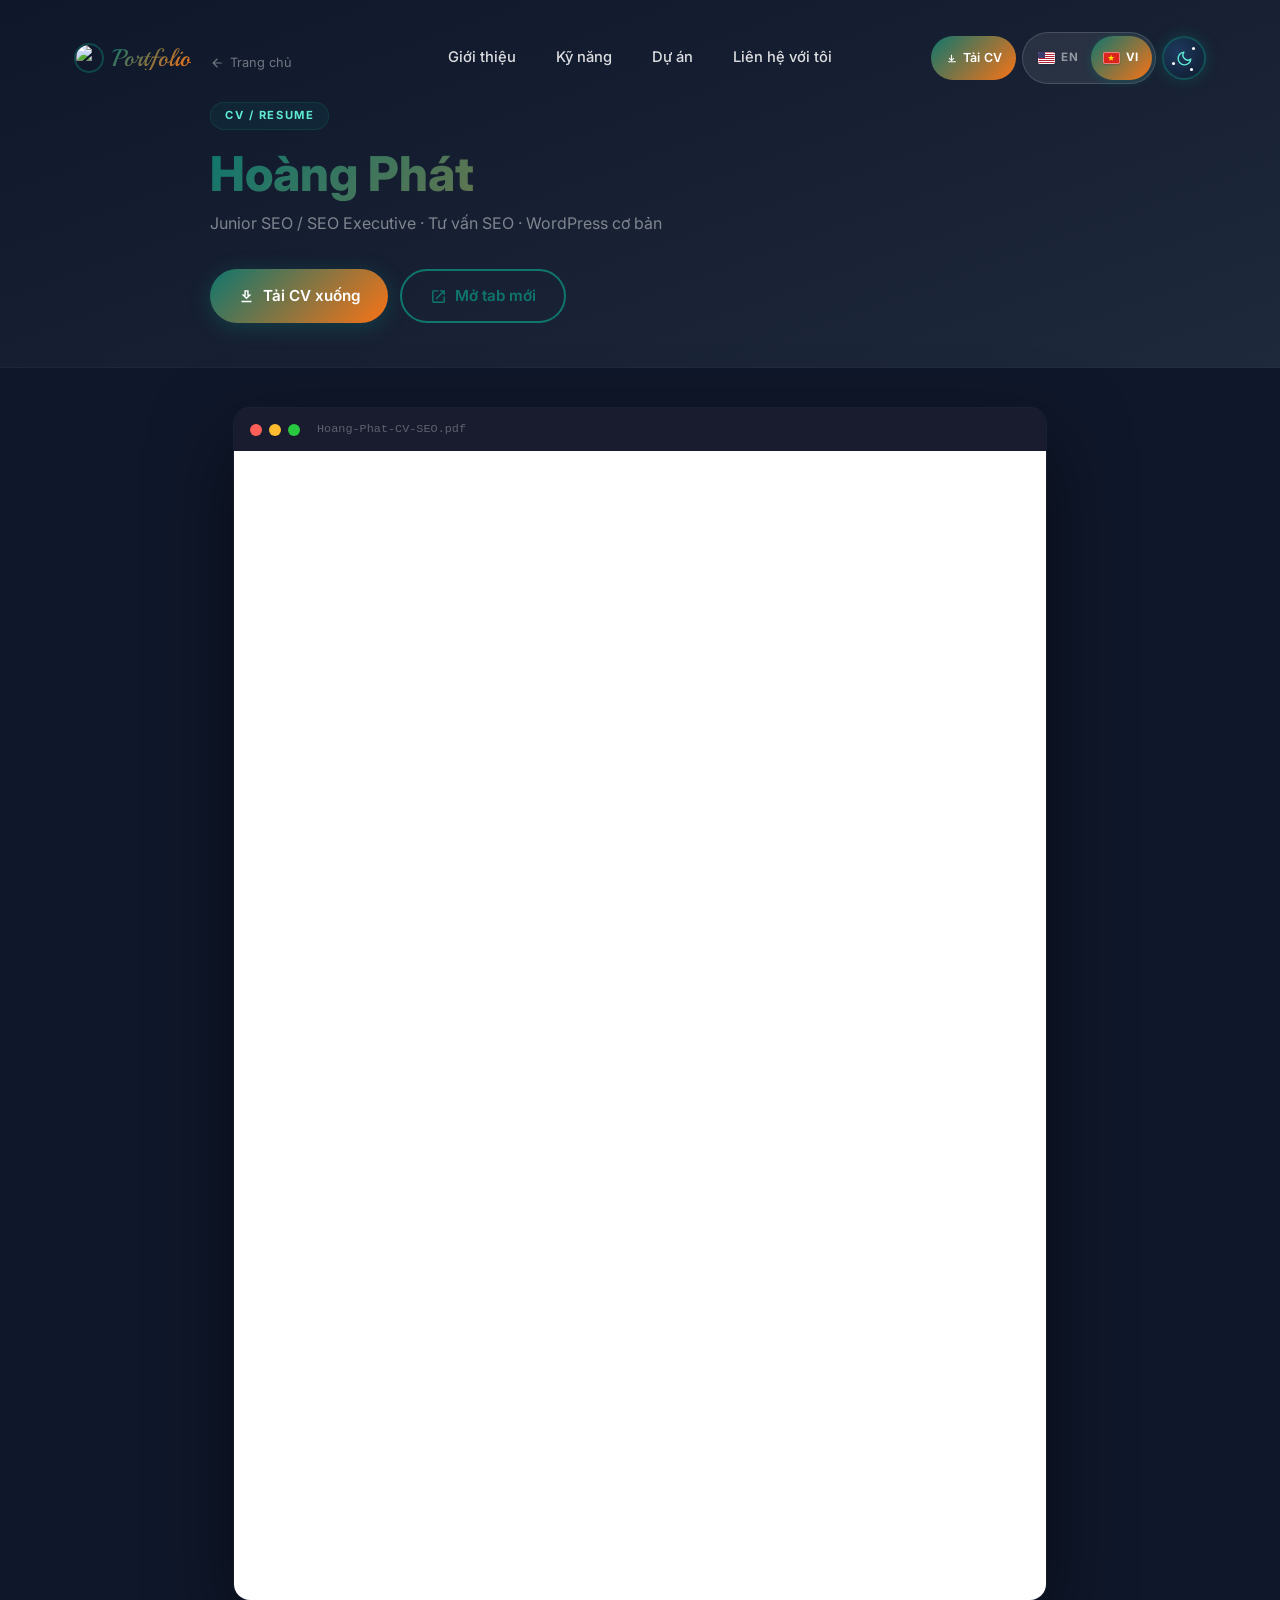
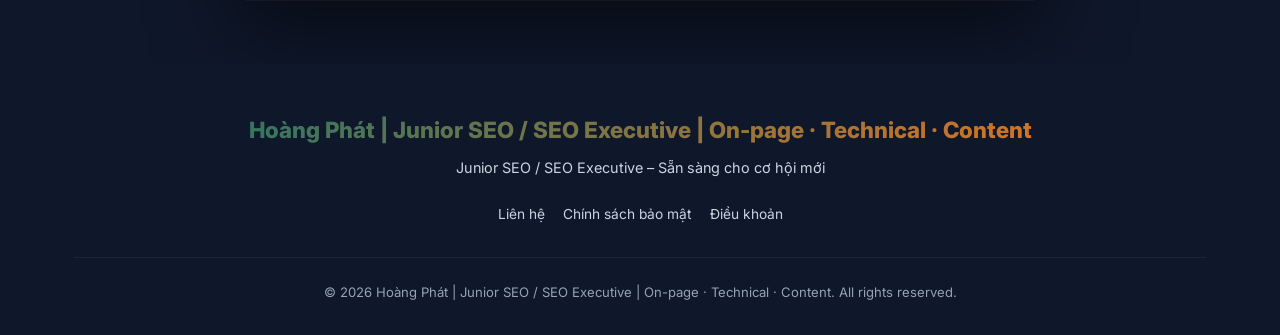
==== commit c4a4bc9b: "Update index.html" ====
--- a/cv/index.html
+++ b/cv/index.html
@@ -1,4 +1,4 @@
-﻿<!DOCTYPE html>
+<!DOCTYPE html>
 <html lang="vi" itemscope itemtype="https://schema.org/WebPage">
 <head>
     <meta charset="UTF-8">
@@ -25,7 +25,7 @@
     <meta property="og:url"         content="/cv/">
     <meta property="og:title"       content="CV Hoàng Phát | Junior SEO / SEO Executive">
     <meta property="og:description" content="Xem và tải CV Junior SEO / SEO Executive của Hoàng Phát, bao gồm kinh nghiệm Content SEO, On-page SEO, Technical SEO, tư vấn SEO và thiết kế website WordPress cơ bản.">
-    <meta property="og:image"       content="/images/avatar.jpg">
+    <meta property="og:image"       content="/images/IMG_3292.jpg">
     <meta property="og:image:width"  content="724">
     <meta property="og:image:height" content="1024">
     <meta property="og:image:alt"    content="Hoàng Phát – Junior SEO / SEO Executive CV">
@@ -37,7 +37,7 @@
     <meta name="twitter:url"         content="/cv/">
     <meta name="twitter:title"       content="CV Hoàng Phát | Junior SEO / SEO Executive">
     <meta name="twitter:description" content="Xem và tải CV Junior SEO / SEO Executive của Hoàng Phát, bao gồm kinh nghiệm Content SEO, On-page SEO, Technical SEO, tư vấn SEO và thiết kế website WordPress cơ bản.">
-    <meta name="twitter:image"       content="/images/avatar.jpg">
+    <meta name="twitter:image"       content="/images/IMG_3292.jpg">
 
     <!-- JSON-LD: Person Schema -->
     <script type="application/ld+json">
@@ -46,7 +46,7 @@
         "@type": "Person",
         "name": "Hoàng Phát",
         "url": "/",
-        "image": "/images/avatar.jpg",
+        "image": "/images/IMG_3292.jpg",
         "jobTitle": "Junior SEO / SEO Executive",
         "description": "Portfolio Hoàng Phát - Junior SEO / SEO Executive với 2+ năm kinh nghiệm tăng organic traffic, cải thiện từ khóa và tối ưu Technical SEO.",
         "address": {
@@ -87,11 +87,11 @@
     <link rel="dns-prefetch" href="//favicon.im">
     <link rel="dns-prefetch" href="//img.icons8.com">
     <link rel="dns-prefetch" href="//cdn.simpleicons.org">
-    <link rel="icon" href="/images/avatar.jpg" sizes="150x150" type="image/webp">
-    <link rel="apple-touch-icon" href="/images/avatar.jpg">
+    <link rel="icon" href="/images/IMG_3292.jpg" sizes="150x150" type="image/webp">
+    <link rel="apple-touch-icon" href="/images/IMG_3292.jpg">
 
     <meta name='robots' content='max-image-preview:large' />
-<link rel="preload" as="image" href="/images/avatar.jpg" fetchpriority="high">
+<link rel="preload" as="image" href="/images/IMG_3292.jpg" fetchpriority="high">
 <link rel='dns-prefetch' href='//fonts.googleapis.com' />
 <style id='wp-img-auto-sizes-contain-inline-css' type='text/css'>
 img:is([sizes=auto i],[sizes^="auto," i]){contain-intrinsic-size:3000px 1500px}
@@ -108,7 +108,7 @@
     <nav class="navbar" role="navigation" aria-label="Menu điều hướng chính">
         <div class="nav-container">
             <a href="/#hero" class="nav-logo" aria-label="Hoàng Phát - Về trang chủ">
-                <img src="/images/avatar.jpg" alt="Hoàng Phát" class="nav-avatar" width="150" height="150">
+                <img src="/images/IMG_3292.jpg" alt="Hoàng Phát" class="nav-avatar" width="150" height="150">
                 <span class="logo-text" aria-hidden="true">Portfolio</span>
             </a>
             <button class="nav-toggle" id="navToggle" aria-label="Mở/đóng menu" aria-expanded="false" aria-controls="navMenu">
--- a/assets/css/main.css
+++ b/assets/css/main.css
@@ -10,7 +10,7 @@
 .sr-only { position: absolute; width: 1px; height: 1px; padding: 0; margin: -1px; overflow: hidden; clip: rect(0,0,0,0); white-space: nowrap; border: 0; }
 
 /* Skip to content – accessibility & SEO */
-.skip-to-content { position: absolute; top: -100%; left: 16px; background: var(--primary); color: #fff; padding: 10px 20px; border-radius: 0 0 8px 8px; font-weight: 600; font-size: 0.9rem; z-index: 9999; transition: top 0.2s; }
+.skip-to-content { position: absolute; top: -100%; left: 16px; min-height: 44px; display: inline-flex; align-items: center; background: var(--primary); color: #fff; padding: 10px 20px; border-radius: 0 0 8px 8px; font-weight: 600; font-size: 0.9rem; z-index: 9999; transition: top 0.2s; }
 .skip-to-content:focus { top: 0; }
 
 /* Focus visible – accessibility */
@@ -62,15 +62,15 @@
 .site-header.scrolled .navbar { padding: 14px 0; }
 .nav-container { max-width: 1180px; margin: 0 auto; padding: 0 24px; display: flex; align-items: center; }
 .nav-right { display: flex; align-items: center; gap: 6px; flex: 1; justify-content: flex-end; }
-.nav-logo { font-family: 'Playball', cursive; font-size: 1.5rem; font-weight: 400; display: flex; align-items: center; gap: 8px; flex: 1; flex-shrink: 0; }
+.nav-logo { font-family: 'Playball', cursive; font-size: 1.5rem; font-weight: 400; min-height: 44px; display: flex; align-items: center; gap: 8px; flex: 1; flex-shrink: 0; }
 .logo-text { background: var(--gradient); -webkit-background-clip: text; -webkit-text-fill-color: transparent; background-clip: text; line-height: 1; }
 .nav-avatar { width: 30px; height: 30px; border-radius: 50%; object-fit: cover; border: 2px solid rgba(15,118,110,0.5); flex-shrink: 0; transition: var(--transition); }
 .nav-logo:hover .nav-avatar { border-color: rgba(15,118,110,0.9); transform: scale(1.05); }
-.nav-cv-btn { display: inline-flex; align-items: center; gap: 5px; padding: 7px 14px; border-radius: 50px; background: var(--gradient); color: #fff !important; -webkit-text-fill-color: #fff; font-size: 0.78rem; font-weight: 600; white-space: nowrap; letter-spacing: 0.02em; transition: var(--transition); flex-shrink: 0; }
+.nav-cv-btn { display: inline-flex; align-items: center; justify-content: center; gap: 5px; min-height: 44px; padding: 7px 14px; border-radius: 50px; background: var(--gradient); color: #fff !important; -webkit-text-fill-color: #fff; font-size: 0.78rem; font-weight: 600; white-space: nowrap; letter-spacing: 0.02em; transition: var(--transition); flex-shrink: 0; }
 .nav-cv-btn:hover { transform: translateY(-1px); box-shadow: 0 4px 16px rgba(15,118,110,0.4); opacity: 0.92; }
 .nav-cv-btn svg { flex-shrink: 0; }
 .nav-menu { display: flex; align-items: center; gap: 8px; }
-.nav-link { color: rgba(255,255,255,0.85); font-weight: 500; padding: 8px 16px; border-radius: 8px; transition: var(--transition); font-size: 0.92rem; }
+.nav-link { display: inline-flex; align-items: center; justify-content: center; min-height: 44px; color: rgba(255,255,255,0.85); font-weight: 500; padding: 8px 16px; border-radius: 8px; transition: var(--transition); font-size: 0.92rem; }
 .nav-link:hover { color: #fff; background: rgba(255,255,255,0.1); }
 .site-header.scrolled .nav-link { color: var(--dark2); }
 .site-header.scrolled .nav-link:hover { color: var(--primary); background: rgba(15,118,110,0.06); }
@@ -190,6 +190,7 @@
 .onpage-icon { background: rgba(15,118,110,0.12); color: #5eead4; }
 .content-icon { background: rgba(52,211,153,0.12); color: #34d399; }
 .offpage-icon { background: rgba(249,115,22,0.12); color: #f97316; }
+.wp-icon { background: rgba(99,102,241,0.13); color: #a5b4fc; }
 
 /* ==================== SKILL LEVEL TABLE ==================== */
 .skill-level-table { width: 100%; border-collapse: collapse; }
@@ -215,16 +216,15 @@
 body.light-mode .skill-badge-mid { background: rgba(249,115,22,0.07); color: #ea580c; border-color: rgba(249,115,22,0.18); }
 body.light-mode .skill-badge-mid::before { background: #ea580c; }
 
-/* ==================== SKILL REEL (depth-of-field scroll) ==================== */
-.skill-reel-wrap { position: relative; height: 380px; overflow: hidden; -webkit-mask-image: linear-gradient(to bottom, transparent 0%, black 18%, black 82%, transparent 100%); mask-image: linear-gradient(to bottom, transparent 0%, black 18%, black 82%, transparent 100%); }
-.sr-arrow { position: absolute; left: 0; top: 50%; transform: translateY(-50%); z-index: 10; pointer-events: none; color: var(--accent); display: flex; align-items: center; justify-content: center; width: 40px; height: 40px; animation: arrowPulse 1.6s ease-in-out infinite; filter: drop-shadow(0 0 8px rgba(249,115,22,0.75)); }
-@keyframes arrowPulse { 0%,100% { transform: translateY(-50%) translateX(0); opacity: 1; } 50% { transform: translateY(-50%) translateX(6px); opacity: 0.65; } }
-.skill-reel { display: flex; flex-direction: column; animation: reelUp 16s linear infinite; padding-left: 54px; }
-.skill-reel-wrap:hover .skill-reel { animation-play-state: paused; }
-.sr-item { font-weight: 700; padding: 8px 0; line-height: 1.2; white-space: nowrap; will-change: filter, font-size, color; }
-@keyframes reelUp { from { transform: translateY(0); } to { transform: translateY(-50%); } }
-body.light-mode .sr-arrow { color: var(--accent); filter: drop-shadow(0 0 6px rgba(249,115,22,0.5)); }
-@media (max-width: 768px) { .skill-reel-wrap { height: 300px; } .skill-reel { padding-left: 44px; } }
+/* ==================== SKILL LIST ==================== */
+.skill-reel-wrap { position: relative; overflow: visible; }
+.sr-arrow { display: none; }
+.skill-reel { display: grid; grid-template-columns: repeat(auto-fit, minmax(150px, 1fr)); gap: 12px; }
+.sr-item { min-height: 44px; display: flex; align-items: center; padding: 11px 14px; border-radius: 14px; background: rgba(255,255,255,0.04); border: 1px solid rgba(255,255,255,0.08); color: rgba(255,255,255,0.86); font-size: 0.92rem; font-weight: 700; line-height: 1.35; }
+.sr-item[aria-hidden="true"] { display: none; }
+body.light-mode .sr-item { background: rgba(15,118,110,0.06); border-color: rgba(15,118,110,0.14); color: var(--dark2); }
+@media (max-width: 768px) { .skill-reel { grid-template-columns: repeat(2, minmax(0, 1fr)); gap: 10px; } }
+@media (max-width: 420px) { .skill-reel { grid-template-columns: 1fr; } }
 .about-skill-body h4 { font-size: 0.95rem; font-weight: 600; margin-bottom: 6px; color: rgba(255,255,255,0.9); }
 .about-skill-body p { font-size: 0.82rem; color: rgba(255,255,255,0.5); line-height: 1.6; }
 
@@ -508,7 +508,7 @@
 .contact-eyebrow { display: inline-flex; margin-bottom: 12px; font-size: 0.75rem; font-weight: 700; text-transform: uppercase; letter-spacing: 0.1em; color: var(--primary-light); }
 .contact-subtitle { font-size: clamp(1.45rem, 2.2vw, 2rem); font-weight: 800; line-height: 1.25; color: #fff; margin-bottom: 14px; }
 .contact-desc { color: rgba(255,255,255,0.68); line-height: 1.8; margin-bottom: 0; max-width: 520px; }
-.contact-highlights { display: grid; grid-template-columns: repeat(3, minmax(0, 1fr)); gap: 10px; margin: 26px 0 30px; }
+.contact-highlights { display: grid; grid-template-columns: repeat(auto-fit, minmax(112px, 1fr)); gap: 10px; margin: 26px 0 30px; }
 .contact-highlight { min-width: 0; padding: 14px 12px; border: 1px solid rgba(255,255,255,0.1); border-radius: 8px; background: rgba(255,255,255,0.06); }
 .contact-highlight strong { display: block; color: #fff; font-size: 1.05rem; line-height: 1.2; }
 .contact-highlight span { display: block; margin-top: 4px; color: rgba(255,255,255,0.58); font-size: 0.78rem; font-weight: 600; }
@@ -545,8 +545,8 @@
 .contact-hp { position: absolute; left: -9999px; width: 1px; height: 1px; opacity: 0; pointer-events: none; }
 
 /* ==================== 3D THEME TOGGLE ==================== */
-.theme-toggle-3d { width: 44px; height: 44px; min-width: 44px; background: none; border: none; padding: 0; cursor: pointer; flex-shrink: 0; margin-left: 0; -webkit-appearance: none; appearance: none; outline: none; perspective: 200px; }
-.theme-toggle-inner { width: 44px; height: 44px; position: relative; transform-style: preserve-3d; transition: transform 0.65s cubic-bezier(0.4,0,0.2,1); }
+.theme-toggle-3d { width: 44px; height: 44px; min-width: 44px; min-height: 44px; background: none; border: none; padding: 0; cursor: pointer; flex-shrink: 0; margin-left: 0; -webkit-appearance: none; appearance: none; outline: none; perspective: 200px; }
+.theme-toggle-inner { width: 44px; height: 44px; min-width: 44px; min-height: 44px; position: relative; transform-style: preserve-3d; transition: transform 0.65s cubic-bezier(0.4,0,0.2,1); }
 .theme-toggle-3d.is-light .theme-toggle-inner { transform: rotateY(180deg); }
 .theme-face { position: absolute; top: 0; left: 0; width: 44px; height: 44px; border-radius: 50%; display: flex; align-items: center; justify-content: center; backface-visibility: hidden; -webkit-backface-visibility: hidden; }
 .theme-face-front { background: radial-gradient(circle at 35% 35%, #1e3a5f, #0f172a); border: 2px solid rgba(15,118,110,0.55); color: #5eead4; box-shadow: 0 0 14px rgba(15,118,110,0.35), inset 0 0 10px rgba(15,118,110,0.1); position: relative; overflow: hidden; }
@@ -572,7 +572,7 @@
 
 /* ==================== NAVBAR LANGUAGE TOGGLE ==================== */
 .lang-nav { display: flex; align-items: center; gap: 0; background: rgba(255,255,255,0.08); border: 1px solid rgba(255,255,255,0.15); border-radius: 50px; padding: 3px; flex-shrink: 0; }
-.lang-nav-btn { display: flex; align-items: center; gap: 6px; padding: 4px 12px; border-radius: 50px; border: none; background: transparent; color: rgba(255,255,255,0.5); cursor: pointer; font-size: 0.72rem; font-weight: 700; letter-spacing: 0.05em; transition: all 0.25s; white-space: nowrap; line-height: 1; text-decoration: none; }
+.lang-nav-btn { display: flex; align-items: center; justify-content: center; gap: 6px; min-width: 44px; min-height: 44px; padding: 4px 12px; border-radius: 50px; border: none; background: transparent; color: rgba(255,255,255,0.5); cursor: pointer; font-size: 0.72rem; font-weight: 700; letter-spacing: 0.05em; transition: all 0.25s; white-space: nowrap; line-height: 1; text-decoration: none; }
 .lang-nav-btn.active { background: var(--gradient); color: #fff; box-shadow: 0 2px 8px rgba(15,118,110,0.4); }
 .lang-nav-btn:not(.active):hover { color: rgba(255,255,255,0.9); background: rgba(255,255,255,0.08); }
 .lang-flag { position: relative; display: inline-block; width: 17px; height: 12px; border-radius: 2px; overflow: hidden; flex: 0 0 auto; box-shadow: inset 0 0 0 1px rgba(255,255,255,0.42), 0 1px 2px rgba(15,23,42,0.2); }
@@ -769,8 +769,6 @@
     .nav-right { flex: 0 0 auto; gap: 4px; }
     .logo-text { font-size: 1.35rem; }
     .lang-nav-btn { padding: 4px 8px; font-size: 0.66rem; }
-    .theme-toggle-3d,
-    .theme-toggle-inner { width: 38px; height: 38px; min-width: 38px; }
     .hero { padding-top: 78px; }
     .hero .container,
     .hero-banner,
@@ -828,8 +826,6 @@
     .logo-text { font-size: 1.2rem; }
     .nav-avatar { width: 28px; height: 28px; }
     .lang-nav-btn { padding: 4px 7px; font-size: 0.62rem; }
-    .theme-toggle-3d,
-    .theme-toggle-inner { width: 34px; height: 34px; min-width: 34px; }
     .banner-script-p,
     .banner-geo-text { font-size: clamp(2.25rem, 13vw, 3.2rem); }
     .hero-name { font-size: clamp(1.5rem, 7.4vw, 1.7rem); }
@@ -1061,3 +1057,227 @@
     .about-grid { margin-bottom: 44px; }
     .timeline-content { padding: 17px; }
 }
+
+/* ==================== RESPONSIVE HARDENING PASS ==================== */
+@media (max-width: 1024px) {
+    .nav-container { gap: 10px; }
+    .nav-menu { gap: 4px; }
+    .nav-link { padding: 8px 10px; }
+    .hero-content { grid-template-columns: minmax(0, 1fr); }
+    .hero-image { order: -1; }
+    .avatar-wrapper { width: clamp(250px, 38vw, 320px); height: clamp(250px, 38vw, 320px); }
+    .projects-grid { grid-template-columns: repeat(2, minmax(0, 1fr)); }
+    .project-img { min-height: 190px; }
+    .contact-grid { grid-template-columns: 1fr; }
+    .contact-info-col,
+    .contact-form-col,
+    body.light-mode .contact-form-col { padding: 32px; }
+}
+
+@media (max-width: 768px) {
+    .btn,
+    .nav-link,
+    .lang-nav-btn,
+    .social-btn,
+    .contact-item,
+    .project-btn,
+    .cvp-dl-btn,
+    .cvp-open-btn { min-height: 44px; }
+
+    .site-header .nav-container,
+    .site-header.scrolled .nav-container,
+    body.light-mode .site-header .nav-container {
+        width: 100%;
+        max-width: none;
+    }
+
+    .nav-logo { min-width: 0; flex: 1 1 auto; }
+    .logo-text { overflow: hidden; text-overflow: ellipsis; white-space: nowrap; }
+    .nav-right { flex: 0 0 auto; }
+    .nav-toggle {
+        min-width: 44px;
+        min-height: 44px;
+        align-items: center;
+        justify-content: center;
+        border-radius: 12px;
+        background: rgba(255,255,255,0.06);
+        border: 1px solid rgba(255,255,255,0.08);
+    }
+    .nav-menu {
+        top: 76px;
+        left: 10px;
+        right: 10px;
+        border-radius: 16px;
+        border: 1px solid rgba(255,255,255,0.12);
+        background: rgba(15,23,42,0.96);
+        box-shadow: 0 18px 45px rgba(2,6,23,0.36);
+        padding: 12px;
+    }
+    .nav-menu .nav-link {
+        width: 100%;
+        display: flex;
+        align-items: center;
+        justify-content: center;
+        color: rgba(255,255,255,0.9);
+        border-radius: 12px;
+    }
+    .site-header.scrolled .nav-menu .nav-link,
+    body.light-mode .site-header .nav-menu .nav-link { color: rgba(255,255,255,0.9); }
+
+    .lang-nav { min-height: 38px; }
+    .lang-nav-btn:not(.active) .lang-code { display: none; }
+
+    .hero { padding-top: 90px; }
+    .hero-content { gap: 24px; }
+    .hero-image { gap: 14px; padding-top: 6px; }
+    .avatar-wrapper { width: min(68vw, 250px); height: min(68vw, 250px); }
+    .avatar-area { padding: 18px 28px; }
+    .scroll-indicator { margin-top: 0; }
+    .hero-text,
+    .hero-stats,
+    .tools-marquee-wrapper {
+        max-width: min(100%, 390px);
+        margin-left: auto;
+        margin-right: auto;
+    }
+    .hero-stats { grid-template-columns: repeat(2, minmax(0, 1fr)); }
+
+    .about-badges,
+    .about-btns,
+    .hero-btns { justify-content: center; }
+    .about-badge { white-space: normal; text-align: center; }
+
+    .projects-grid { grid-template-columns: 1fr; }
+    .project-img { min-height: 180px; }
+    .project-info { padding: 18px; }
+    .project-tags { min-height: 0; }
+    .project-metrics {
+        display: grid;
+        grid-template-columns: repeat(3, minmax(0, 1fr));
+    }
+    .metric { min-width: 0; padding: 0 6px; }
+    .metric-label { font-size: 0.64rem; overflow-wrap: anywhere; }
+
+    .contact-info-col,
+    .contact-form-col,
+    body.light-mode .contact-form-col { padding: 24px; }
+    .contact-grid { border-radius: 12px; }
+    .contact-social { display: grid; grid-template-columns: 1fr; }
+    .social-btn { justify-content: center; width: 100%; }
+
+    .cs-page { padding-top: 86px; }
+    .cs-hero { padding-top: 0; }
+    .cs-back { margin-bottom: 24px; min-height: 44px; }
+    .cs-hero-inner,
+    .cs-hero-inner-wide-logo {
+        grid-template-columns: 1fr;
+        gap: 22px;
+    }
+    .cs-logo-shot {
+        max-width: 420px;
+        width: 100%;
+    }
+    .cs-title { font-size: clamp(2rem, 8vw, 2.6rem); overflow-wrap: anywhere; }
+    .cs-metrics-grid { grid-template-columns: repeat(2, minmax(0, 1fr)); }
+    .cs-metric-card { padding: 18px 10px; }
+    .cs-section { padding: 56px 0; }
+    .cs-fig img,
+    .cs-hero-preview img { border-radius: 12px; }
+
+    .cvp-hero { padding: 104px 20px 34px; }
+    .cvp-back { margin-bottom: 18px; min-height: 44px; }
+    .cvp-hero-info { margin-bottom: 24px; }
+    .cvp-role { line-height: 1.6; }
+    .cvp-actions { display: grid; grid-template-columns: 1fr; }
+    .cvp-actions .btn { width: 100%; justify-content: center; }
+    .cvp-viewer { padding: 24px 16px 48px; }
+    .cvp-card { border-radius: 14px; }
+    .cvp-card-bar { padding: 10px 12px; }
+    .cvp-card-bar-name {
+        min-width: 0;
+        overflow: hidden;
+        text-overflow: ellipsis;
+        white-space: nowrap;
+    }
+}
+
+@media (max-width: 420px) {
+    .site-header { padding: 0 8px; box-sizing: border-box; }
+    .site-header .nav-container,
+    .site-header.scrolled .nav-container,
+    body.light-mode .site-header .nav-container {
+        box-sizing: border-box;
+        display: grid;
+        grid-template-columns: minmax(34px, 1fr) 44px auto 44px;
+        gap: 6px;
+        overflow: hidden;
+    }
+    .nav-logo { min-width: 34px; width: 100%; overflow: hidden; }
+    .nav-right { display: contents; }
+    .nav-cv-btn { display: none; }
+    .nav-avatar { width: 30px; height: 30px; }
+    .logo-text { display: none; }
+    .lang-nav { width: auto; min-width: 86px; justify-content: center; }
+    .lang-nav-btn { width: 40px; min-width: 40px; padding: 4px 6px; }
+    .theme-toggle-3d,
+    .theme-toggle-inner,
+    .theme-face { width: 44px; min-width: 44px; }
+    .nav-menu {
+        left: 8px;
+        right: 8px;
+        width: auto;
+        max-width: calc(100vw - 16px);
+    }
+
+    .hero-text,
+    .hero-stats,
+    .tools-marquee-wrapper { max-width: 100%; }
+    .hero-btns { display: grid; grid-template-columns: 1fr 1fr; }
+    .hero-btns .btn { width: 100%; }
+    .hero-stats { grid-template-columns: repeat(2, minmax(0, 1fr)); }
+    .stat-label { letter-spacing: 0.02em; }
+
+    .section-header { margin-bottom: 38px; }
+    .section-title { font-size: clamp(1.65rem, 8vw, 2.1rem); }
+    .timeline { padding-left: 22px; }
+    .timeline-dot { left: -22px; }
+    .skill-level-table td { padding: 12px 6px; font-size: 0.86rem; }
+    .skill-badge { padding: 5px 10px; font-size: 0.68rem; }
+
+    .project-metrics { grid-template-columns: 1fr; gap: 10px; }
+    .metric {
+        border-right: 0;
+        border-bottom: 1px solid var(--gray-border);
+        padding-bottom: 10px;
+    }
+    .metric:last-child { border-bottom: 0; padding-bottom: 0; }
+
+    .contact-info-col,
+    .contact-form-col,
+    body.light-mode .contact-form-col { padding: 20px; }
+    .form-heading h3 { font-size: 1.18rem; }
+
+    .cs-metrics-grid { grid-template-columns: 1fr; }
+    .cs-sol-card,
+    .cs-lesson-item,
+    .cs-content-slot { flex-direction: column; }
+    .cs-screenshot-block { padding: 16px; }
+
+    .cvp-hero { padding-left: 16px; padding-right: 16px; }
+    .cvp-viewer { padding-left: 12px; padding-right: 12px; }
+}
+
+@media (max-width: 480px) {
+    .fade-up {
+        transform: none;
+        transition: opacity 0.25s ease;
+    }
+    .about-skill-card,
+    .skill-tag,
+    .project-card,
+    .btn,
+    .nav-cv-btn,
+    .theme-toggle-inner {
+        transition-property: background, border-color, color, opacity, box-shadow;
+    }
+}
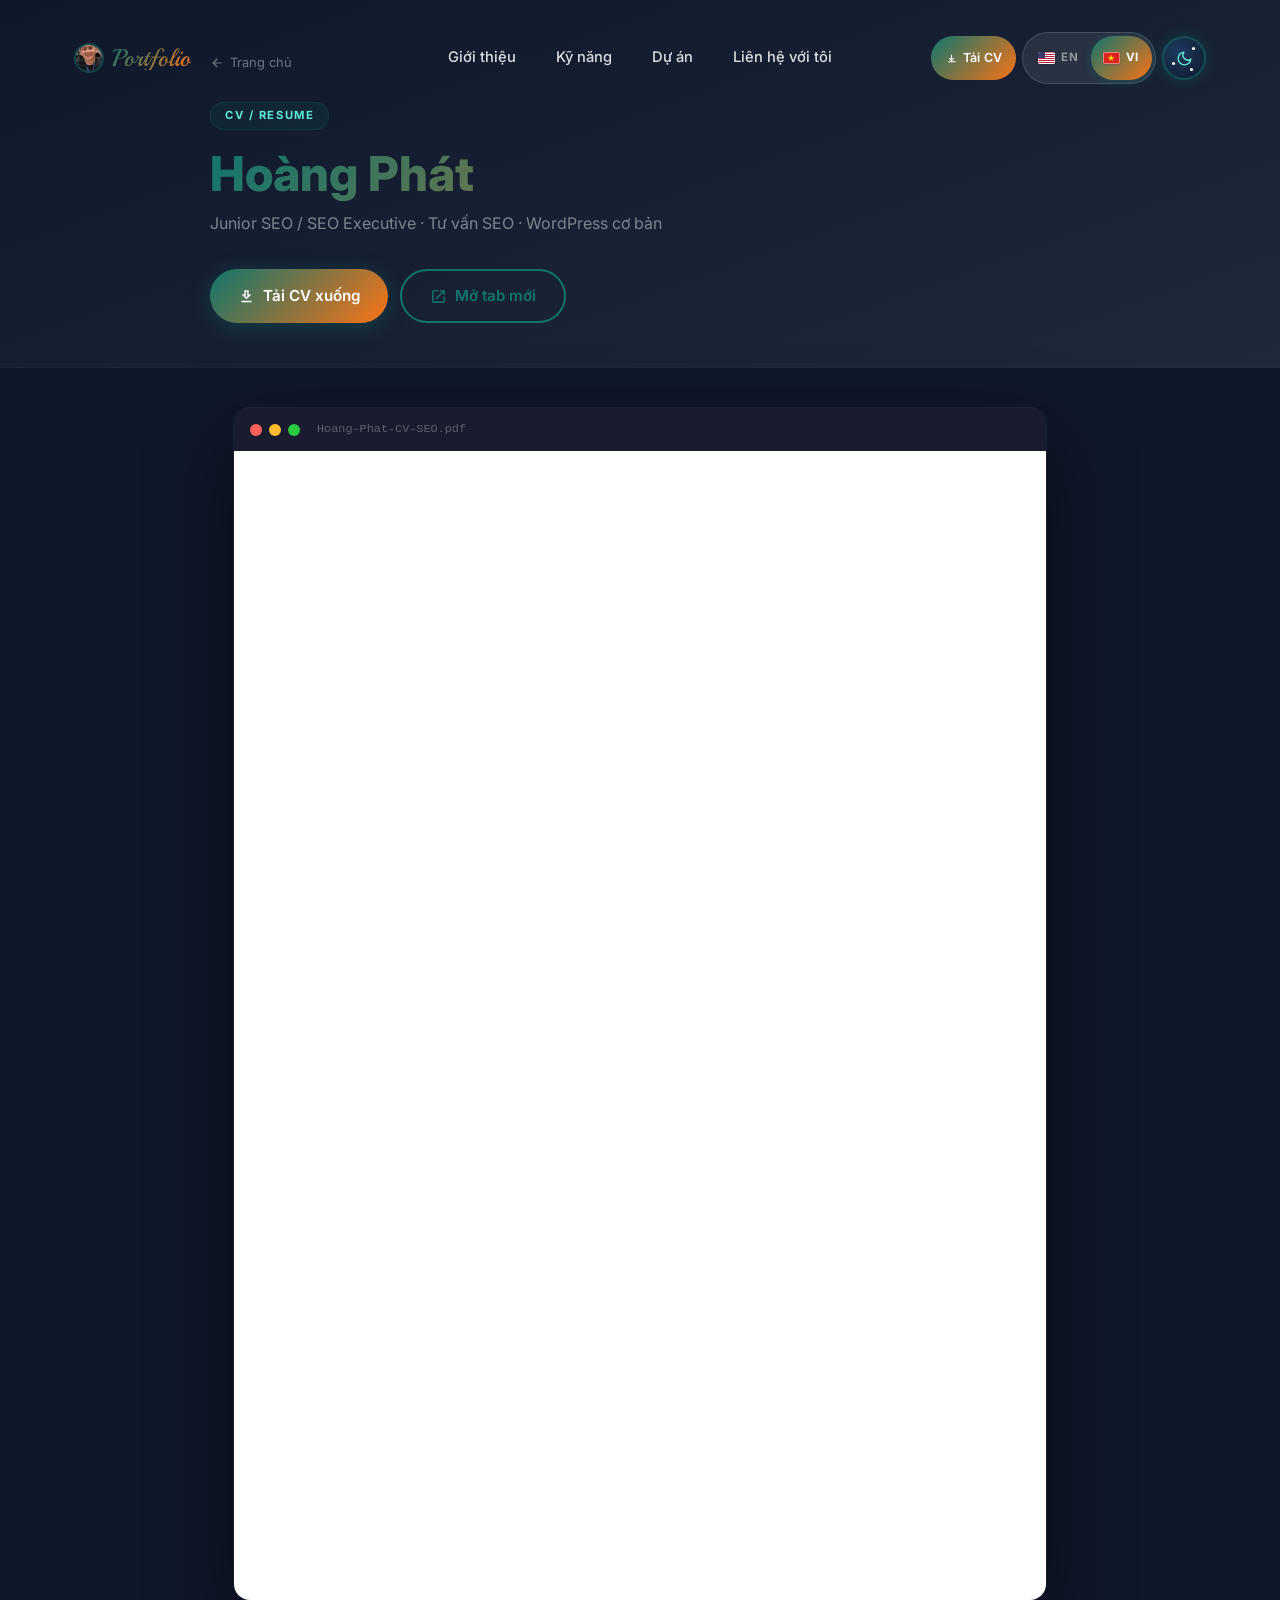
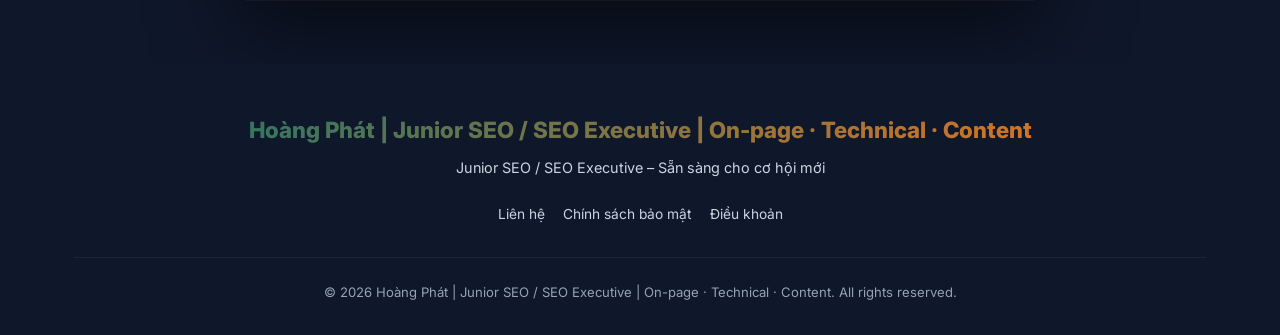
==== commit 1aa7ffb7: "Update avatar image" ====
--- a/cv/index.html
+++ b/cv/index.html
@@ -25,7 +25,7 @@
     <meta property="og:url"         content="/cv/">
     <meta property="og:title"       content="CV Hoàng Phát | Junior SEO / SEO Executive">
     <meta property="og:description" content="Xem và tải CV Junior SEO / SEO Executive của Hoàng Phát, bao gồm kinh nghiệm Content SEO, On-page SEO, Technical SEO, tư vấn SEO và thiết kế website WordPress cơ bản.">
-    <meta property="og:image"       content="/images/IMG_3292.jpg">
+    <meta property="og:image"       content="/images/IMG_3292.jpeg">
     <meta property="og:image:width"  content="724">
     <meta property="og:image:height" content="1024">
     <meta property="og:image:alt"    content="Hoàng Phát – Junior SEO / SEO Executive CV">
@@ -37,7 +37,7 @@
     <meta name="twitter:url"         content="/cv/">
     <meta name="twitter:title"       content="CV Hoàng Phát | Junior SEO / SEO Executive">
     <meta name="twitter:description" content="Xem và tải CV Junior SEO / SEO Executive của Hoàng Phát, bao gồm kinh nghiệm Content SEO, On-page SEO, Technical SEO, tư vấn SEO và thiết kế website WordPress cơ bản.">
-    <meta name="twitter:image"       content="/images/IMG_3292.jpg">
+    <meta name="twitter:image"       content="/images/IMG_3292.jpeg">
 
     <!-- JSON-LD: Person Schema -->
     <script type="application/ld+json">
@@ -46,7 +46,7 @@
         "@type": "Person",
         "name": "Hoàng Phát",
         "url": "/",
-        "image": "/images/IMG_3292.jpg",
+        "image": "/images/IMG_3292.jpeg",
         "jobTitle": "Junior SEO / SEO Executive",
         "description": "Portfolio Hoàng Phát - Junior SEO / SEO Executive với 2+ năm kinh nghiệm tăng organic traffic, cải thiện từ khóa và tối ưu Technical SEO.",
         "address": {
@@ -87,11 +87,11 @@
     <link rel="dns-prefetch" href="//favicon.im">
     <link rel="dns-prefetch" href="//img.icons8.com">
     <link rel="dns-prefetch" href="//cdn.simpleicons.org">
-    <link rel="icon" href="/images/IMG_3292.jpg" sizes="150x150" type="image/webp">
-    <link rel="apple-touch-icon" href="/images/IMG_3292.jpg">
+    <link rel="icon" href="/images/IMG_3292.jpeg" sizes="150x150" type="image/jpeg">
+    <link rel="apple-touch-icon" href="/images/IMG_3292.jpeg">
 
     <meta name='robots' content='max-image-preview:large' />
-<link rel="preload" as="image" href="/images/IMG_3292.jpg" fetchpriority="high">
+<link rel="preload" as="image" href="/images/IMG_3292.jpeg" fetchpriority="high">
 <link rel='dns-prefetch' href='//fonts.googleapis.com' />
 <style id='wp-img-auto-sizes-contain-inline-css' type='text/css'>
 img:is([sizes=auto i],[sizes^="auto," i]){contain-intrinsic-size:3000px 1500px}
@@ -108,7 +108,7 @@
     <nav class="navbar" role="navigation" aria-label="Menu điều hướng chính">
         <div class="nav-container">
             <a href="/#hero" class="nav-logo" aria-label="Hoàng Phát - Về trang chủ">
-                <img src="/images/IMG_3292.jpg" alt="Hoàng Phát" class="nav-avatar" width="150" height="150">
+                <img src="/images/IMG_3292.jpeg" alt="Hoàng Phát" class="nav-avatar" width="150" height="150">
                 <span class="logo-text" aria-hidden="true">Portfolio</span>
             </a>
             <button class="nav-toggle" id="navToggle" aria-label="Mở/đóng menu" aria-expanded="false" aria-controls="navMenu">
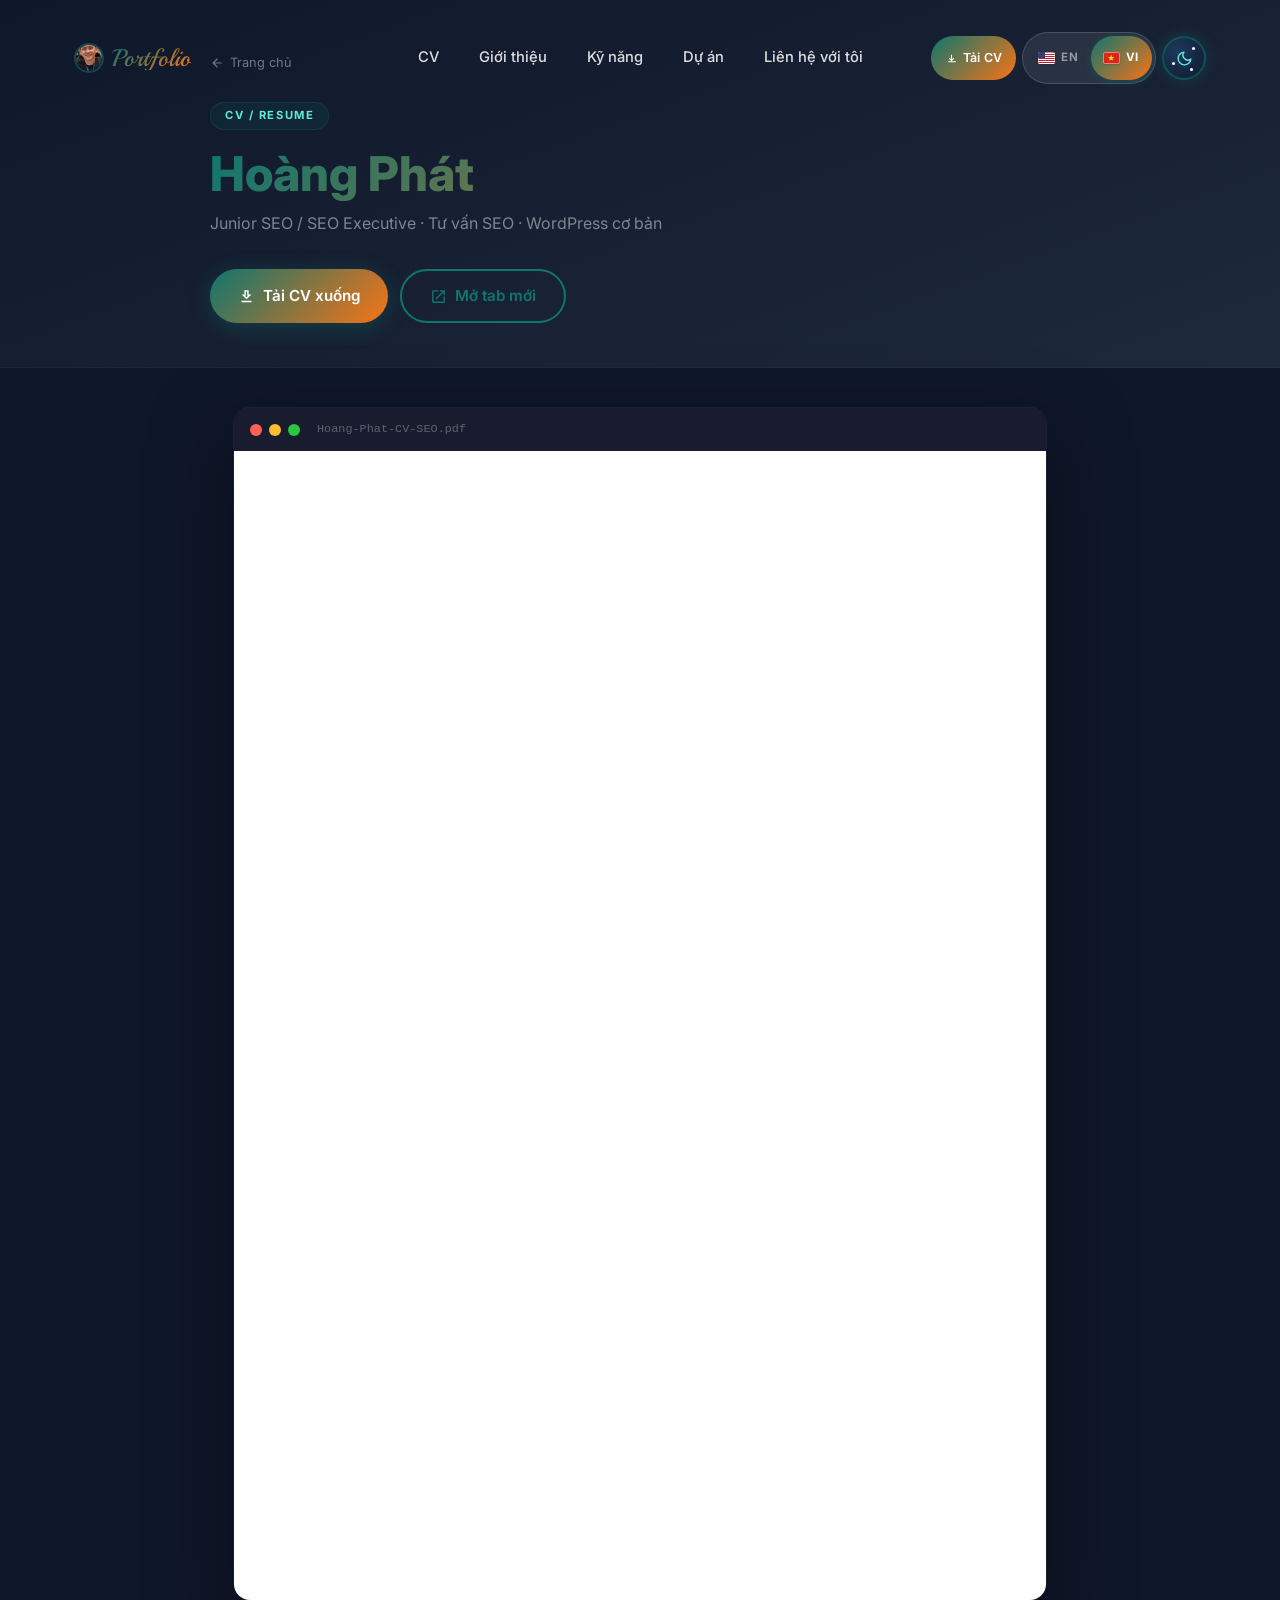
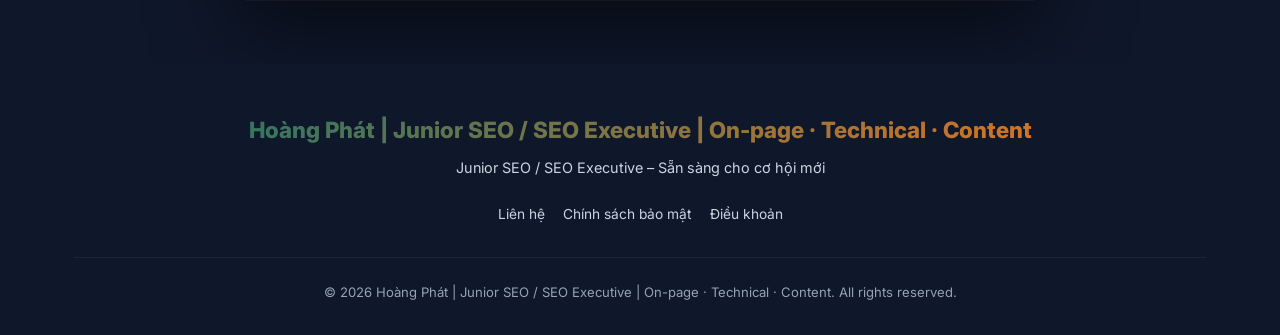
==== commit ab33f0b0: "Update CV content and add homepage CV preview banner - Add soft skills, top keywords, team role and " ====
--- a/cv/index.html
+++ b/cv/index.html
@@ -56,6 +56,7 @@
         },
         "email": "tinhnghich17@gmail.com",
         "telephone": "+84939813645",
+        "birthDate": "2004-05-31",
         "knowsAbout": [
             "Search Engine Optimization",
             "On-page SEO",
@@ -115,6 +116,7 @@
                 <span></span><span></span><span></span>
             </button>
                         <ul class="nav-menu" id="navMenu" role="menubar">
+                <li role="none"><a href="/#cv"       class="nav-link" role="menuitem">CV</a></li>
                 <li role="none"><a href="/#about"    class="nav-link" role="menuitem">Giới thiệu</a></li>
                 <li role="none"><a href="/#skills"   class="nav-link" role="menuitem">Kỹ năng</a></li>
                 <li role="none"><a href="/#projects" class="nav-link" role="menuitem">Dự án</a></li>
--- a/assets/css/main.css
+++ b/assets/css/main.css
@@ -117,7 +117,7 @@
 .stat-label { color: #64748b; font-size: 0.78rem; text-transform: uppercase; letter-spacing: 0.05em; }
 .hero-image { display: flex; flex-direction: column; align-items: center; gap: 24px; position: relative; padding-top: 40px; }
 .hero-image .avatar-area { position: relative; }
-.avatar-wrapper { width: 340px; height: 340px; position: relative; }
+.avatar-wrapper { width: 320px; height: 320px; position: relative; }
 .avatar-ring {
     position: absolute;
     inset: -10px;
@@ -144,8 +144,8 @@
 .avatar-placeholder { width: 100%; height: 100%; border-radius: 50%; background: linear-gradient(135deg, #1e293b, #334155); display: flex; flex-direction: column; align-items: center; justify-content: center; gap: 12px; color: #64748b; border: none; position: relative; z-index: 1; overflow: hidden; }
 .avatar-placeholder svg { width: 80px; height: 80px; opacity: 0.4; }
 .avatar-placeholder p { font-size: 0.8rem; opacity: 0.6; }
-.avatar-img-wrapper { width: 100%; height: 100%; border-radius: 50%; overflow: hidden; position: relative; z-index: 1; border: none; }
-.avatar-img { width: 100%; height: 100%; object-fit: cover; object-position: center top; display: block; border-radius: 50%; }
+.avatar-img-wrapper { width: 100%; height: 100%; box-sizing: border-box; padding: 18px; border-radius: 50%; overflow: hidden; position: relative; z-index: 1; border: none; background: radial-gradient(circle at 50% 36%, rgba(255,255,255,0.16), rgba(15,23,42,0.86) 72%); }
+.avatar-img { width: 100%; height: 100%; object-fit: contain; object-position: center center; display: block; border-radius: 50%; filter: contrast(1.04) saturate(1.04); image-rendering: auto; }
 .avatar-area { position: relative; display: flex; justify-content: center; padding: 24px 60px; }
 .floating-badge { position: absolute; background: rgba(15,23,42,0.75); backdrop-filter: blur(16px); border: 1px solid rgba(255,255,255,0.18); color: #fff; padding: 10px 16px; border-radius: 50px; font-size: 0.8rem; font-weight: 600; white-space: nowrap; animation: float 3s ease-in-out infinite; z-index: 2; box-shadow: 0 4px 20px rgba(0,0,0,0.3); }
 .badge-1 { bottom: 10px; left: 0; animation-delay: 0s; }
@@ -1281,3 +1281,176 @@
         transition-property: background, border-color, color, opacity, box-shadow;
     }
 }
+
+/* ==================== HERO "XEM CV" BUTTON ==================== */
+.btn-cv-hero {
+    background: linear-gradient(135deg, #99f6e4 0%, #5eead4 100%);
+    color: #134e4a;
+    font-weight: 700;
+    box-shadow: 0 4px 20px rgba(94,234,212,0.28);
+    border: none;
+}
+.btn-cv-hero:hover {
+    transform: translateY(-2px);
+    box-shadow: 0 8px 28px rgba(94,234,212,0.42);
+    background: linear-gradient(135deg, #ccfbf1 0%, #5eead4 100%);
+    color: #115e59;
+}
+.btn-cv-hero svg { flex-shrink: 0; }
+
+/* ==================== CV PREVIEW BANNER (homepage) ==================== */
+.cv-preview { position: relative; overflow: hidden; padding: 80px 0; }
+.cv-preview::before {
+    content: "";
+    position: absolute; inset: 0; pointer-events: none;
+    background:
+        radial-gradient(ellipse at 15% 20%, rgba(15,118,110,0.22) 0%, transparent 55%),
+        radial-gradient(ellipse at 85% 80%, rgba(249,115,22,0.16) 0%, transparent 50%);
+}
+.cv-preview .container { position: relative; z-index: 1; }
+
+.cv-banner {
+    display: grid;
+    grid-template-columns: 1.05fr 1fr;
+    gap: 48px;
+    align-items: center;
+    padding: 48px 52px;
+    border-radius: 24px;
+    background: linear-gradient(160deg, rgba(255,255,255,0.06) 0%, rgba(255,255,255,0.02) 100%);
+    border: 1px solid rgba(94,234,212,0.18);
+    box-shadow: 0 24px 70px rgba(0,0,0,0.35), inset 0 1px 0 rgba(255,255,255,0.06);
+    backdrop-filter: blur(8px);
+}
+
+.cv-banner-text .section-tag { margin-bottom: 14px; }
+.cv-banner-title {
+    font-size: clamp(1.7rem, 3.6vw, 2.5rem);
+    font-weight: 800;
+    color: rgba(255,255,255,0.95);
+    line-height: 1.15;
+    margin-bottom: 14px;
+}
+.cv-grad {
+    background: var(--gradient);
+    -webkit-background-clip: text; -webkit-text-fill-color: transparent; background-clip: text;
+}
+.cv-banner-desc { color: rgba(255,255,255,0.62); font-size: 1rem; max-width: 440px; margin-bottom: 18px; }
+
+.cv-points { display: flex; flex-direction: column; gap: 10px; margin-bottom: 26px; }
+.cv-points li { display: flex; align-items: center; gap: 10px; color: rgba(255,255,255,0.8); font-size: 0.93rem; }
+.cv-point-icon {
+    display: inline-flex; align-items: center; justify-content: center;
+    width: 22px; height: 22px; flex-shrink: 0;
+    border-radius: 50%;
+    background: rgba(15,118,110,0.25);
+    color: var(--primary-light);
+    font-size: 0.72rem; font-weight: 800;
+    border: 1px solid rgba(94,234,212,0.35);
+}
+
+.cv-banner-btns { display: flex; gap: 12px; flex-wrap: wrap; }
+.cv-btn-pulse { position: relative; }
+.cv-btn-pulse::after {
+    content: "";
+    position: absolute; inset: -3px;
+    border-radius: 50px;
+    border: 2px solid rgba(249,115,22,0.55);
+    animation: cvPulse 2.2s ease-out infinite;
+    pointer-events: none;
+}
+@keyframes cvPulse {
+    0%   { opacity: 0.9; transform: scale(1); }
+    70%  { opacity: 0;   transform: scale(1.14); }
+    100% { opacity: 0;   transform: scale(1.14); }
+}
+.cv-preview .btn-outline { color: var(--primary-light); border-color: rgba(94,234,212,0.5); }
+.cv-preview .btn-outline:hover { background: var(--primary); border-color: var(--primary); color: #fff; }
+
+/* Preview card (right) */
+.cv-banner-preview {
+    position: relative;
+    display: block;
+    transform: rotate(2deg);
+    transition: transform 0.35s ease;
+}
+.cv-banner-preview:hover,
+.cv-banner-preview:focus-visible { transform: rotate(0deg) scale(1.02); }
+.cv-preview-card { box-shadow: 0 30px 70px rgba(0,0,0,0.45), 0 0 0 1px rgba(255,255,255,0.08); }
+.cv-frame-fixed { position: relative; aspect-ratio: 210 / 250; overflow: hidden; }
+.cv-frame-fixed .cvp-iframe { position: absolute; inset: 0; width: 100%; height: 100%; pointer-events: none; }
+
+.cv-preview-overlay {
+    position: absolute; inset: 0; z-index: 2;
+    display: flex; align-items: flex-end; justify-content: center;
+    padding-bottom: 22px;
+    background: linear-gradient(180deg, transparent 55%, rgba(15,23,42,0.55) 100%);
+    opacity: 0;
+    transition: opacity 0.3s ease;
+}
+.cv-banner-preview:hover .cv-preview-overlay,
+.cv-banner-preview:focus-visible .cv-preview-overlay { opacity: 1; }
+.cv-preview-hint {
+    display: inline-flex; align-items: center; gap: 8px;
+    padding: 10px 20px;
+    border-radius: 50px;
+    background: var(--gradient);
+    color: #fff;
+    font-size: 0.86rem; font-weight: 600;
+    box-shadow: 0 8px 24px rgba(0,0,0,0.35);
+    transform: translateY(6px);
+    transition: transform 0.3s ease;
+}
+.cv-banner-preview:hover .cv-preview-hint { transform: translateY(0); }
+
+.cv-float-badge {
+    position: absolute; top: -14px; right: -12px; z-index: 3;
+    padding: 8px 16px;
+    border-radius: 50px;
+    background: var(--gradient);
+    color: #fff;
+    font-size: 0.8rem; font-weight: 700;
+    box-shadow: 0 8px 24px rgba(249,115,22,0.4);
+    animation: cvFloat 3.2s ease-in-out infinite;
+}
+@keyframes cvFloat {
+    0%, 100% { transform: translateY(0); }
+    50%      { transform: translateY(-7px); }
+}
+
+/* Light mode */
+body.light-mode .cv-preview { background: #f0fdfa; }
+body.light-mode .cv-preview::before {
+    background:
+        radial-gradient(ellipse at 15% 20%, rgba(15,118,110,0.10) 0%, transparent 55%),
+        radial-gradient(ellipse at 85% 80%, rgba(249,115,22,0.08) 0%, transparent 50%);
+}
+body.light-mode .cv-banner {
+    background: #ffffff;
+    border-color: rgba(15,118,110,0.16);
+    box-shadow: 0 24px 60px rgba(15,23,42,0.10);
+}
+body.light-mode .cv-banner-title { color: var(--dark); }
+body.light-mode .cv-banner-desc { color: var(--gray); }
+body.light-mode .cv-points li { color: var(--dark2); }
+body.light-mode .cv-point-icon { background: rgba(15,118,110,0.1); color: var(--primary-dark); border-color: rgba(15,118,110,0.25); }
+body.light-mode .cv-preview .btn-outline { color: var(--primary); border-color: var(--primary); }
+body.light-mode .cv-preview .btn-outline:hover { color: #fff; }
+body.light-mode .cv-preview-card { box-shadow: 0 24px 56px rgba(15,23,42,0.16), 0 0 0 1px rgba(0,0,0,0.05); }
+body.light-mode .cv-preview-overlay { background: linear-gradient(180deg, transparent 55%, rgba(15,23,42,0.35) 100%); }
+
+/* Responsive */
+@media (max-width: 900px) {
+    .cv-banner { grid-template-columns: 1fr; gap: 36px; padding: 32px 24px; }
+    .cv-banner-text { text-align: center; }
+    .cv-banner-desc { margin-left: auto; margin-right: auto; }
+    .cv-points { align-items: flex-start; max-width: 340px; margin-left: auto; margin-right: auto; }
+    .cv-banner-btns { justify-content: center; }
+    .cv-banner-preview { transform: none; max-width: 420px; margin: 0 auto; }
+    .cv-float-badge { right: 4px; }
+}
+@media (max-width: 480px) {
+    .cv-preview { padding: 56px 0; }
+    .cv-banner-preview,
+    .cv-btn-pulse::after,
+    .cv-float-badge { animation: none; transition-property: opacity, box-shadow; }
+}
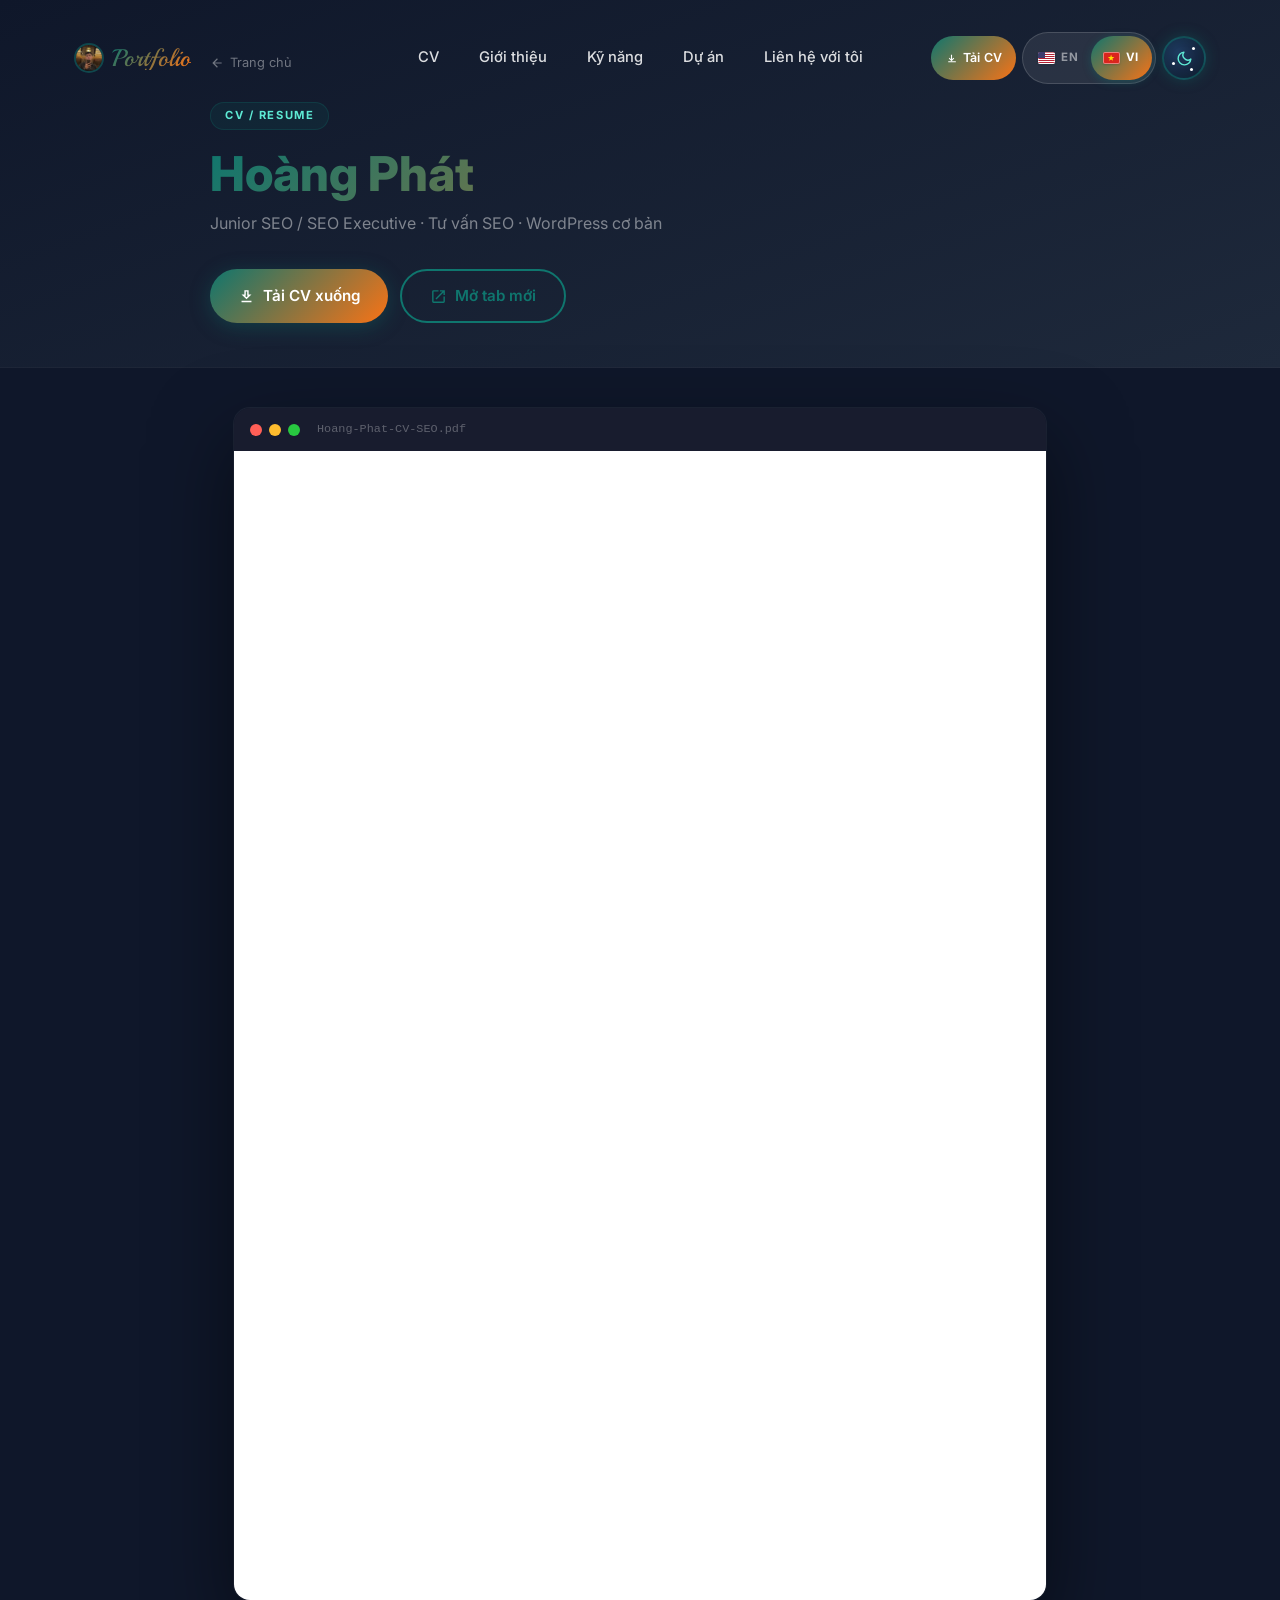
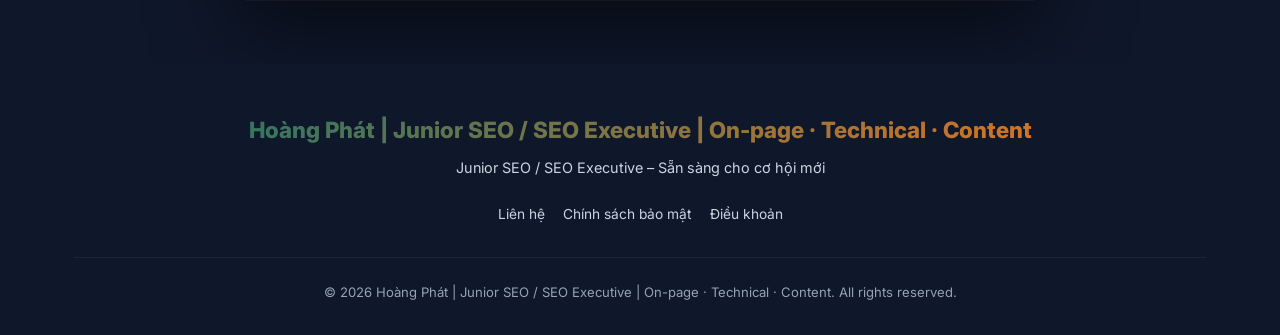
==== commit 68f9e30c: "Update avatar to new photo and reword team bullet in CV Co-Authored-By: Claude Fable 5 <noreply@anth" ====
--- a/cv/index.html
+++ b/cv/index.html
@@ -25,7 +25,7 @@
     <meta property="og:url"         content="/cv/">
     <meta property="og:title"       content="CV Hoàng Phát | Junior SEO / SEO Executive">
     <meta property="og:description" content="Xem và tải CV Junior SEO / SEO Executive của Hoàng Phát, bao gồm kinh nghiệm Content SEO, On-page SEO, Technical SEO, tư vấn SEO và thiết kế website WordPress cơ bản.">
-    <meta property="og:image"       content="/images/IMG_3292.jpeg">
+    <meta property="og:image"       content="/images/avatar_new_face.jpg">
     <meta property="og:image:width"  content="724">
     <meta property="og:image:height" content="1024">
     <meta property="og:image:alt"    content="Hoàng Phát – Junior SEO / SEO Executive CV">
@@ -37,7 +37,7 @@
     <meta name="twitter:url"         content="/cv/">
     <meta name="twitter:title"       content="CV Hoàng Phát | Junior SEO / SEO Executive">
     <meta name="twitter:description" content="Xem và tải CV Junior SEO / SEO Executive của Hoàng Phát, bao gồm kinh nghiệm Content SEO, On-page SEO, Technical SEO, tư vấn SEO và thiết kế website WordPress cơ bản.">
-    <meta name="twitter:image"       content="/images/IMG_3292.jpeg">
+    <meta name="twitter:image"       content="/images/avatar_new_face.jpg">
 
     <!-- JSON-LD: Person Schema -->
     <script type="application/ld+json">
@@ -46,7 +46,7 @@
         "@type": "Person",
         "name": "Hoàng Phát",
         "url": "/",
-        "image": "/images/IMG_3292.jpeg",
+        "image": "/images/avatar_new_face.jpg",
         "jobTitle": "Junior SEO / SEO Executive",
         "description": "Portfolio Hoàng Phát - Junior SEO / SEO Executive với 2+ năm kinh nghiệm tăng organic traffic, cải thiện từ khóa và tối ưu Technical SEO.",
         "address": {
@@ -88,11 +88,11 @@
     <link rel="dns-prefetch" href="//favicon.im">
     <link rel="dns-prefetch" href="//img.icons8.com">
     <link rel="dns-prefetch" href="//cdn.simpleicons.org">
-    <link rel="icon" href="/images/IMG_3292.jpeg" sizes="150x150" type="image/jpeg">
-    <link rel="apple-touch-icon" href="/images/IMG_3292.jpeg">
+    <link rel="icon" href="/images/avatar_new_face.jpg" sizes="150x150" type="image/jpeg">
+    <link rel="apple-touch-icon" href="/images/avatar_new_face.jpg">
 
     <meta name='robots' content='max-image-preview:large' />
-<link rel="preload" as="image" href="/images/IMG_3292.jpeg" fetchpriority="high">
+<link rel="preload" as="image" href="/images/avatar_new_face.jpg" fetchpriority="high">
 <link rel='dns-prefetch' href='//fonts.googleapis.com' />
 <style id='wp-img-auto-sizes-contain-inline-css' type='text/css'>
 img:is([sizes=auto i],[sizes^="auto," i]){contain-intrinsic-size:3000px 1500px}
@@ -109,7 +109,7 @@
     <nav class="navbar" role="navigation" aria-label="Menu điều hướng chính">
         <div class="nav-container">
             <a href="/#hero" class="nav-logo" aria-label="Hoàng Phát - Về trang chủ">
-                <img src="/images/IMG_3292.jpeg" alt="Hoàng Phát" class="nav-avatar" width="150" height="150">
+                <img src="/images/avatar_new_face.jpg" alt="Hoàng Phát" class="nav-avatar" width="150" height="150">
                 <span class="logo-text" aria-hidden="true">Portfolio</span>
             </a>
             <button class="nav-toggle" id="navToggle" aria-label="Mở/đóng menu" aria-expanded="false" aria-controls="navMenu">
@@ -120,7 +120,7 @@
                 <li role="none"><a href="/#about"    class="nav-link" role="menuitem">Giới thiệu</a></li>
                 <li role="none"><a href="/#skills"   class="nav-link" role="menuitem">Kỹ năng</a></li>
                 <li role="none"><a href="/#projects" class="nav-link" role="menuitem">Dự án</a></li>
-                <li role="none"><a href="/#contact"  class="nav-link" role="menuitem">Liên hệ với tôi</a></li>
+                <li role="none"><a href="mailto:tinhnghich17@gmail.com"  class="nav-link" role="menuitem">Liên hệ với tôi</a></li>
             </ul>
             <!-- Right controls: CV + language + theme -->
             <div class="nav-right">
@@ -222,7 +222,7 @@
             <p class="footer-name" itemprop="name">Hoàng Phát | Junior SEO / SEO Executive | On-page · Technical · Content</p>
             <p class="footer-tagline">Junior SEO / SEO Executive &ndash; S&#7861;n s&agrave;ng cho c&#417; h&#7897;i m&#7899;i</p>
 <nav class="footer-links" aria-label="Footer links">
-                <a href="/#contact">Li&ecirc;n h&#7879;</a>
+                <a href="mailto:tinhnghich17@gmail.com">Li&ecirc;n h&#7879;</a>
                 <a href="/privacy-policy/">Ch&iacute;nh s&aacute;ch b&#7843;o m&#7853;t</a>
                 <a href="/terms/">&#272;i&#7873;u kho&#7843;n</a>
             </nav>
--- a/assets/css/main.css
+++ b/assets/css/main.css
@@ -145,7 +145,7 @@
 .avatar-placeholder svg { width: 80px; height: 80px; opacity: 0.4; }
 .avatar-placeholder p { font-size: 0.8rem; opacity: 0.6; }
 .avatar-img-wrapper { width: 100%; height: 100%; box-sizing: border-box; padding: 18px; border-radius: 50%; overflow: hidden; position: relative; z-index: 1; border: none; background: radial-gradient(circle at 50% 36%, rgba(255,255,255,0.16), rgba(15,23,42,0.86) 72%); }
-.avatar-img { width: 100%; height: 100%; object-fit: contain; object-position: center center; display: block; border-radius: 50%; filter: contrast(1.04) saturate(1.04); image-rendering: auto; }
+.avatar-img { width: 100%; height: 100%; object-fit: cover; object-position: center 30%; display: block; border-radius: 50%; filter: contrast(1.04) saturate(1.04); image-rendering: auto; }
 .avatar-area { position: relative; display: flex; justify-content: center; padding: 24px 60px; }
 .floating-badge { position: absolute; background: rgba(15,23,42,0.75); backdrop-filter: blur(16px); border: 1px solid rgba(255,255,255,0.18); color: #fff; padding: 10px 16px; border-radius: 50px; font-size: 0.8rem; font-weight: 600; white-space: nowrap; animation: float 3s ease-in-out infinite; z-index: 2; box-shadow: 0 4px 20px rgba(0,0,0,0.3); }
 .badge-1 { bottom: 10px; left: 0; animation-delay: 0s; }
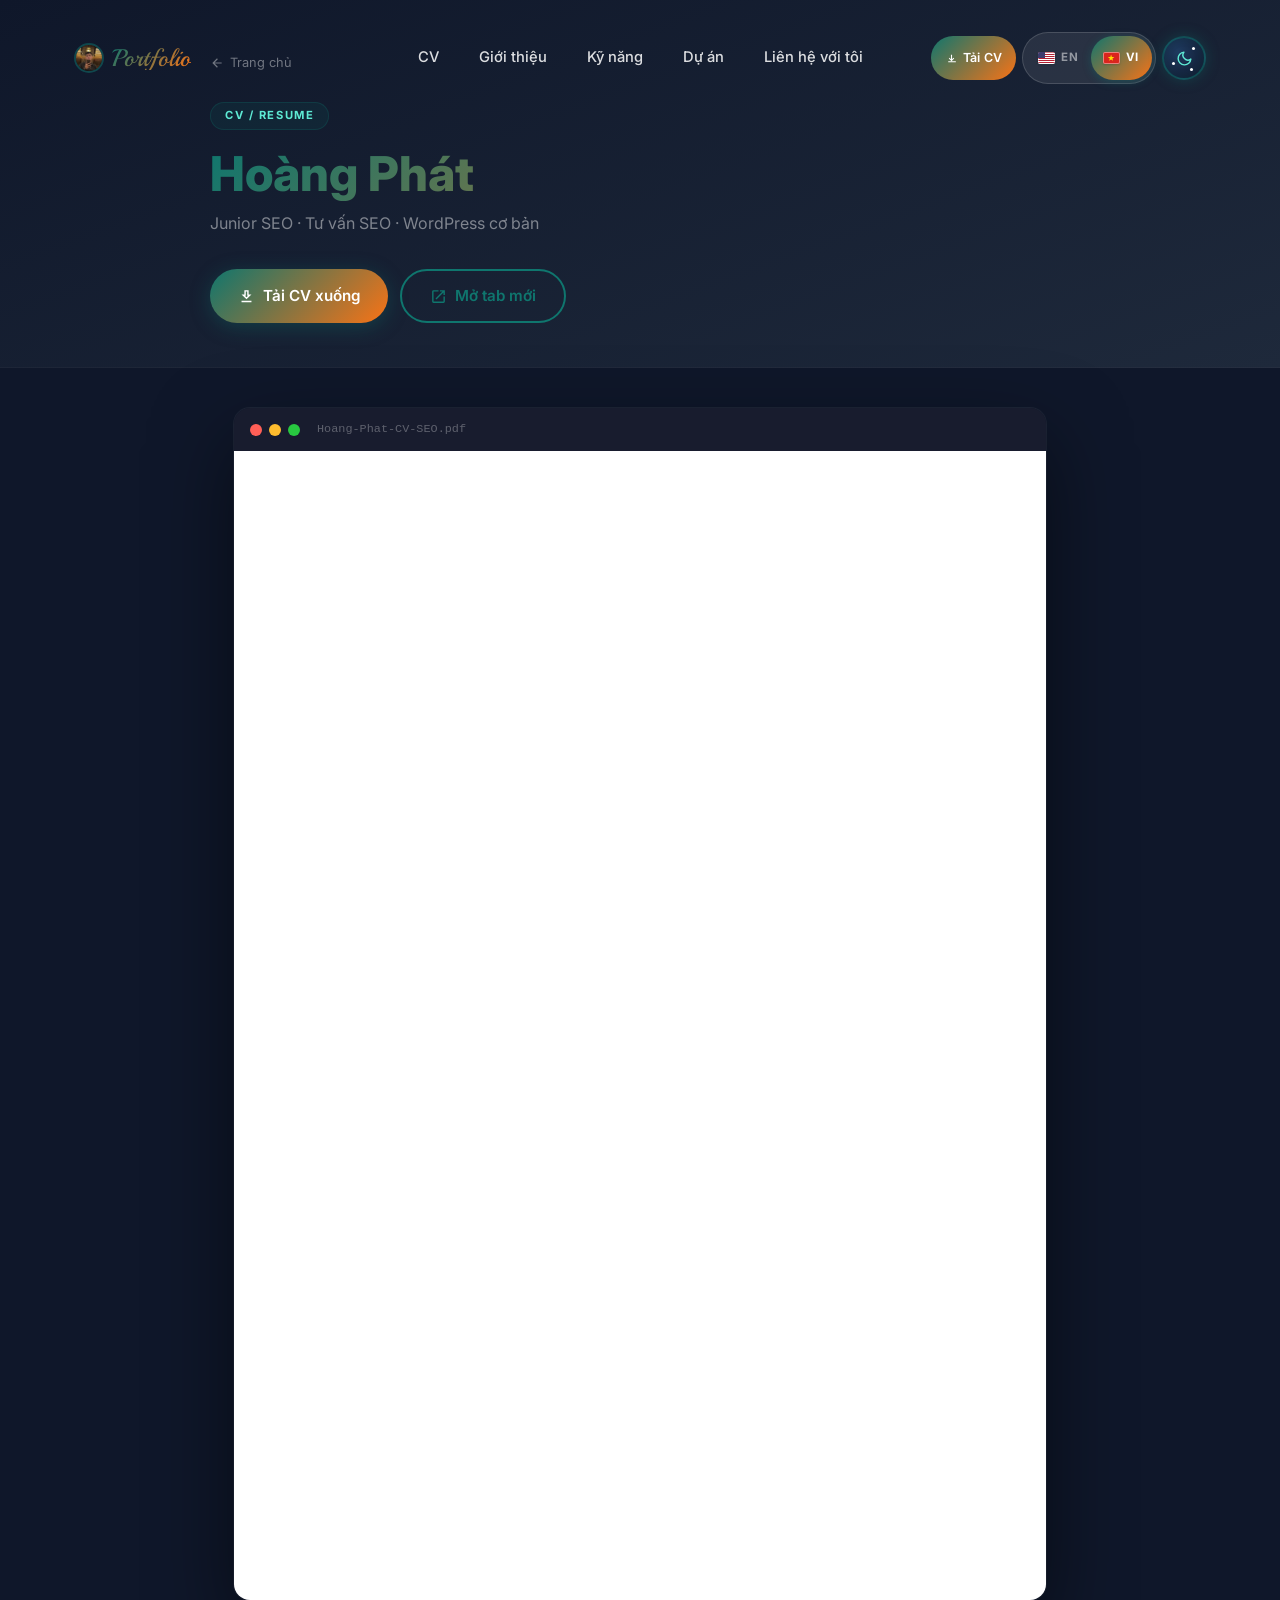
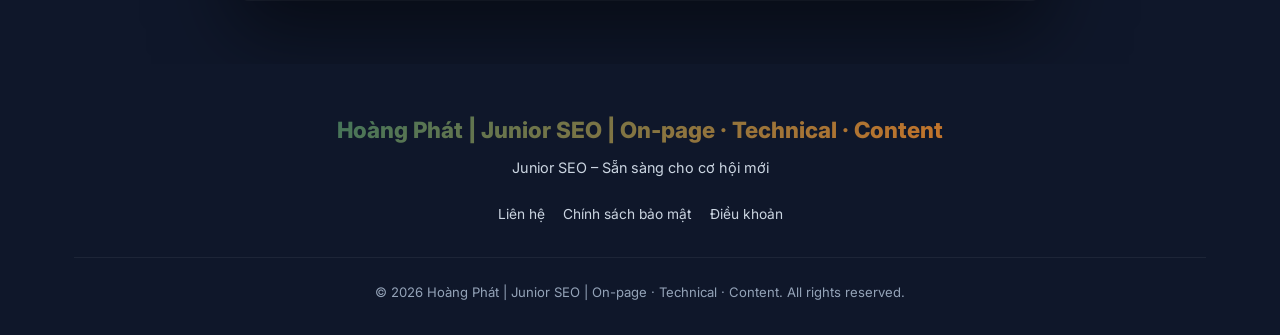
==== commit 073ee630: "Remove SEO Executive from title across CV and portfolio Co-Authored-By: Claude Fable 5 <noreply@anth" ====
--- a/cv/index.html
+++ b/cv/index.html
@@ -9,10 +9,10 @@
 
     
     <!-- Primary Meta Tags -->
-    <title>CV Hoàng Phát | Junior SEO / SEO Executive</title>
-    <meta name="title"       content="CV Hoàng Phát | Junior SEO / SEO Executive">
-    <meta name="description" content="Xem và tải CV Junior SEO / SEO Executive của Hoàng Phát, bao gồm kinh nghiệm Content SEO, On-page SEO, Technical SEO, tư vấn SEO và thiết kế website WordPress cơ bản.">
-    <meta name="keywords"    content="Junior SEO / SEO Executive, chuyên gia SEO, SEO freelancer Hồ Chí Minh, tối ưu hóa công cụ tìm kiếm, On-page SEO, Technical SEO, Link Building, Google Analytics">
+    <title>CV Hoàng Phát | Junior SEO</title>
+    <meta name="title"       content="CV Hoàng Phát | Junior SEO">
+    <meta name="description" content="Xem và tải CV Junior SEO của Hoàng Phát, bao gồm kinh nghiệm Content SEO, On-page SEO, Technical SEO, tư vấn SEO và thiết kế website WordPress cơ bản.">
+    <meta name="keywords"    content="Junior SEO, chuyên gia SEO, SEO freelancer Hồ Chí Minh, tối ưu hóa công cụ tìm kiếm, On-page SEO, Technical SEO, Link Building, Google Analytics">
     <meta name="author"      content="Hoàng Phát">
     <meta name="robots"      content="index, follow, max-snippet:-1, max-image-preview:large, max-video-preview:-1">
     <link rel="canonical"    href="/cv/">
@@ -23,20 +23,20 @@
     <!-- Open Graph -->
     <meta property="og:type"        content="website">
     <meta property="og:url"         content="/cv/">
-    <meta property="og:title"       content="CV Hoàng Phát | Junior SEO / SEO Executive">
-    <meta property="og:description" content="Xem và tải CV Junior SEO / SEO Executive của Hoàng Phát, bao gồm kinh nghiệm Content SEO, On-page SEO, Technical SEO, tư vấn SEO và thiết kế website WordPress cơ bản.">
+    <meta property="og:title"       content="CV Hoàng Phát | Junior SEO">
+    <meta property="og:description" content="Xem và tải CV Junior SEO của Hoàng Phát, bao gồm kinh nghiệm Content SEO, On-page SEO, Technical SEO, tư vấn SEO và thiết kế website WordPress cơ bản.">
     <meta property="og:image"       content="/images/avatar_new_face.jpg">
     <meta property="og:image:width"  content="724">
     <meta property="og:image:height" content="1024">
-    <meta property="og:image:alt"    content="Hoàng Phát – Junior SEO / SEO Executive CV">
+    <meta property="og:image:alt"    content="Hoàng Phát – Junior SEO CV">
     <meta property="og:locale"      content="vi_VN">
     <meta property="og:site_name"   content="Hoàng Phát – SEO Portfolio">
     
     <!-- Twitter Card -->
     <meta name="twitter:card"        content="summary_large_image">
     <meta name="twitter:url"         content="/cv/">
-    <meta name="twitter:title"       content="CV Hoàng Phát | Junior SEO / SEO Executive">
-    <meta name="twitter:description" content="Xem và tải CV Junior SEO / SEO Executive của Hoàng Phát, bao gồm kinh nghiệm Content SEO, On-page SEO, Technical SEO, tư vấn SEO và thiết kế website WordPress cơ bản.">
+    <meta name="twitter:title"       content="CV Hoàng Phát | Junior SEO">
+    <meta name="twitter:description" content="Xem và tải CV Junior SEO của Hoàng Phát, bao gồm kinh nghiệm Content SEO, On-page SEO, Technical SEO, tư vấn SEO và thiết kế website WordPress cơ bản.">
     <meta name="twitter:image"       content="/images/avatar_new_face.jpg">
 
     <!-- JSON-LD: Person Schema -->
@@ -47,8 +47,8 @@
         "name": "Hoàng Phát",
         "url": "/",
         "image": "/images/avatar_new_face.jpg",
-        "jobTitle": "Junior SEO / SEO Executive",
-        "description": "Portfolio Hoàng Phát - Junior SEO / SEO Executive với 2+ năm kinh nghiệm tăng organic traffic, cải thiện từ khóa và tối ưu Technical SEO.",
+        "jobTitle": "Junior SEO",
+        "description": "Portfolio Hoàng Phát - Junior SEO với 2+ năm kinh nghiệm tăng organic traffic, cải thiện từ khóa và tối ưu Technical SEO.",
         "address": {
             "@type": "PostalAddress",
             "addressLocality": "Hồ Chí Minh",
@@ -77,7 +77,7 @@
         "@type": "WebSite",
         "name": "Hoàng Phát - SEO Portfolio",
         "url": "/",
-        "description": "Portfolio Hoàng Phát - Junior SEO / SEO Executive với 2+ năm kinh nghiệm tăng organic traffic, cải thiện từ khóa và tối ưu Technical SEO.",
+        "description": "Portfolio Hoàng Phát - Junior SEO với 2+ năm kinh nghiệm tăng organic traffic, cải thiện từ khóa và tối ưu Technical SEO.",
         "inLanguage": "vi-VN"
     }
     </script>
@@ -160,7 +160,7 @@
             <div class="cvp-hero-info">
                 <span class="cvp-tag">CV / Resume</span>
                 <h1 class="cvp-name">Hoàng Phát</h1>
-                <p class="cvp-role">Junior SEO / SEO Executive &middot; Tư vấn SEO &middot; WordPress cơ bản</p>
+                <p class="cvp-role">Junior SEO &middot; Tư vấn SEO &middot; WordPress cơ bản</p>
             </div>
             <div class="cvp-actions">
                 <a href="/cv/Hoang-Phat-CV-SEO.pdf" download="Hoang-Phat-CV-SEO.pdf" class="btn btn-primary cvp-dl-btn">
@@ -187,7 +187,7 @@
                     id="cvFrame"
                     src="/cv/Hoang-Phat-CV-SEO.pdf#toolbar=0&view=FitH&scrollbar=0"
                     class="cvp-iframe"
-                    title="CV của Hoàng Phát - Junior SEO / SEO Executive"
+                    title="CV của Hoàng Phát - Junior SEO"
                     loading="lazy"
                 ></iframe>
             </div>
@@ -219,15 +219,15 @@
 <footer class="site-footer" role="contentinfo" itemscope itemtype="https://schema.org/WPFooter">
         <div class="footer-container">
         <div class="footer-content">
-            <p class="footer-name" itemprop="name">Hoàng Phát | Junior SEO / SEO Executive | On-page · Technical · Content</p>
-            <p class="footer-tagline">Junior SEO / SEO Executive &ndash; S&#7861;n s&agrave;ng cho c&#417; h&#7897;i m&#7899;i</p>
+            <p class="footer-name" itemprop="name">Hoàng Phát | Junior SEO | On-page · Technical · Content</p>
+            <p class="footer-tagline">Junior SEO &ndash; S&#7861;n s&agrave;ng cho c&#417; h&#7897;i m&#7899;i</p>
 <nav class="footer-links" aria-label="Footer links">
                 <a href="mailto:tinhnghich17@gmail.com">Li&ecirc;n h&#7879;</a>
                 <a href="/privacy-policy/">Ch&iacute;nh s&aacute;ch b&#7843;o m&#7853;t</a>
                 <a href="/terms/">&#272;i&#7873;u kho&#7843;n</a>
             </nav>
         </div>
-        <p class="footer-copy">&copy; 2026 <span itemprop="author">Hoàng Phát | Junior SEO / SEO Executive | On-page · Technical · Content</span>. All rights reserved.</p>
+        <p class="footer-copy">&copy; 2026 <span itemprop="author">Hoàng Phát | Junior SEO | On-page · Technical · Content</span>. All rights reserved.</p>
     </div>
 </footer>
 
@@ -244,7 +244,7 @@
 </script>
 <script type="text/javascript" id="my-portfolio-js-js-extra">
 /* <![CDATA[ */
-var portfolioStrings = {"wordRoll":["Junior SEO","SEO Executive","On-page SEO","Page Speed SEO"],"formSending":"Đang gửi...","formSubmit":"Gửi tin nhắn","formSuccess":"Yêu cầu của bạn đã được mở trong ứng dụng email. Tôi sẽ phản hồi sớm.","formError":"Không gửi được yêu cầu. Vui lòng gửi email trực tiếp cho tôi.","contactEmail":"tinhnghich17@gmail.com"};
+var portfolioStrings = {"wordRoll":["Junior SEO","On-page SEO","Page Speed SEO"],"formSending":"Đang gửi...","formSubmit":"Gửi tin nhắn","formSuccess":"Yêu cầu của bạn đã được mở trong ứng dụng email. Tôi sẽ phản hồi sớm.","formError":"Không gửi được yêu cầu. Vui lòng gửi email trực tiếp cho tôi.","contactEmail":"tinhnghich17@gmail.com"};
 //# sourceURL=my-portfolio-js-js-extra
 /* ]]> */
 </script>
